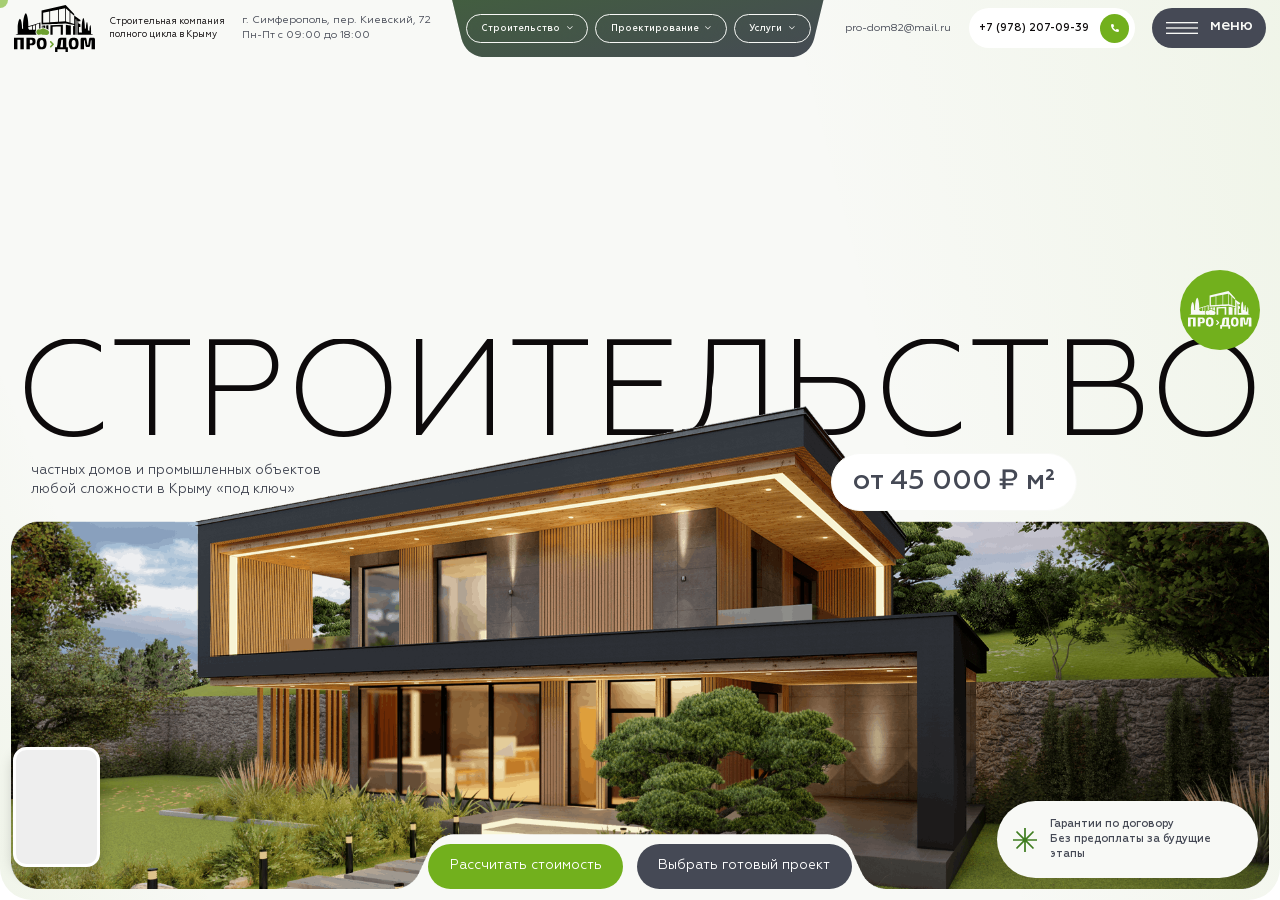
==== index.html @ 4ac78d1c "Add files via upload" ====
<!DOCTYPE html>
<!--[if lt IE 7]><html lang="ru" class="lt-ie9 lt-ie8 lt-ie7"><![endif]-->
<!--[if IE 7]><html lang="ru" class="lt-ie9 lt-ie8"><![endif]-->
<!--[if IE 8]><html lang="ru" class="lt-ie9"><![endif]-->
<!--[if gt IE 8]><!-->
<html lang="ru">
<!--<![endif]-->
<head>
	<meta charset="utf-8" />
	<title>Заголовок</title>
	<meta http-equiv="X-UA-Compatible" content="IE=edge" />
	<meta name="viewport" content="width=device-width, initial-scale=1, maximum-scale=1">
	<meta name="format-detection" content="telephone=no" />
	<link rel="shortcut icon" href="favicon.png" />
	<link rel="stylesheet" href="libs/bootstrap/bootstrap-grid.css" />
	<link rel="stylesheet" href="libs/fontawesome-free-5.12.0-web/css/all.min.css" />
	<link rel="stylesheet" href="libs/fancybox-master/dist/jquery.fancybox.min.css" />
	<link rel="stylesheet" href="libs/fullPage.js-master/dist/fullpage.css" />
	<link rel="stylesheet" href="libs/slick-1.5.9/slick/slick.css" />
	<link rel="stylesheet" href="css/fonts.css" />
	<link rel="stylesheet" href="css/main.css?ver=1.5" />
	<link rel="stylesheet" href="css/media.css?ver=1.5" />
</head>
<body class="no-scroll">

	<div class="preloader">
		<div class="preloader__logo">
			<img src="img/logo.svg" alt="alt">
		</div>
	</div>
	<div class="btn-up"><i class="far fa-arrow-up"></i></div>

	<div class="wrapper">

		<div class="video-widget" data-state="default">
			<div class="video-widget__container">
				<video id="video-widget__video" loop="" autoplay="" playsinline="" preload="auto" muted="muted" controlslist="nodownload" disablepictureinpicture="" class="video-widget__video" src="img/8053646953074.mp4">
					<source src="img/8053646953074.mp4" type="video/mp4">
				</video>
				<div class="video-widget__close"></div>
				<a class="video-widget__button" href="/">Оставить заявку</a>
			</div>
		</div>

		<div class="flipper">
			<a href="#" class="flipper__wrapper">
				<div class="flipper__item flipper__item--front">
					<img src="img/logo_flip.svg" alt="alt">
				</div>
				<div class="flipper__item flipper__item--back">
					<img src="img/flipper.png" alt="alt">
				</div>
			</a>
			<div class="flipper__text">По всем вопросам можете обращаться к нашему помощнику Бобру Продомувичу</div>
		</div>

		<div class="cursor-circle"></div>

		<header class="header">
			<div class="header__wrapper">
				<div class="logo-wrap">
					<a href="#" class="logo">
						<img src="img/logo.svg" alt="alt">
					</a>
					<div class="logo-descr">Строительная компания полного цикла в Крыму</div>
				</div>
				<div class="header__location">г. Симферополь, пер. Киевский, 72 <br>Пн-Пт с 09:00 до 18:00</div>
				<nav class="menu">
					<ul class="menu__list">
						<li class="menu__haschild"><a href="#">Строительство <i class="far fa-chevron-down"></i></a></li>
						<li class="menu__haschild"><a href="#">Проектирование <i class="far fa-chevron-down"></i></a></li>
						<li class="menu__haschild"><a href="#">Услуги <i class="far fa-chevron-down"></i></a></li>
					</ul>
				</nav>
				<a href="mailto:pro-dom82@mail.ru" class="header__mail">pro-dom82@mail.ru</a>
				<a href="tel:+79782070939" class="phone-main">+7 (978) 207-09-39 <i class="fas fa-phone-alt"></i></a>
				<div class="btn-menu">
					<div class="btn-menu__icon"></div>
					<div class="btn-menu__text">
							<div class="btn-menu__text-inner">
							<span>меню</span>
							<span>меню</span>
							<span>меню</span>
							<span>меню</span>
						</div>
					</div>
				</div>
			</div>
		</header>

		<div id="fullpage">

			<div class="section section--top section--end">
				
				<section class="billbord">
					<div class="billbord__main">
						<h1 class="billbord__title">строительство</h1>
						<div class="billbord__descr">частных домов и промышленных объектов любой сложности в Крыму «под ключ»</div>
						<div class="billbord__mobile-image">
							<img src="img/billbord_mob.png" alt="alt">
						</div>
						<div class="billbord__price">от 45 000 ₽ м²</div>
						<div class="billbord__guarantee">Гарантии по договору <br>Без предоплаты за будущие этапы</div>
						<div class="billbord__buttons">
							<a href="#" class="btn-main">Рассчитать стоимость</a>
							<a href="#" class="btn-main btn-main--page">Выбрать готовый проект</a>
						</div>
					</div>
				</section>

			</div>

			<section class="catalog section">
				<div class="container">
					<div class="catalog__head">
						<h2 class="title-section">Какой дом Вы хотите построить? <small>У нас есть готовые решения</small></h2>
						<div class="image-head">
							<img src="img/head_catalog.jpg" alt="alt">
						</div>
						<a href="#" class="btn-more">ПОСМОТРЕТЬ ВСЕ ПРОЕКТЫ <img src="img/arrow.svg" alt="alt"></a>
					</div>
					<ul class="tabs">
						<li><a href="#tab_catalog1">Все</a></li>
						<li><a href="#tab_catalog2">1 этаж</a></li>
						<li><a href="#tab_catalog3">1 этаж с мансардой</a></li>
						<li><a href="#tab_catalog1">2 спальни</a></li>
						<li><a href="#tab_catalog2">2 этажа</a></li>
						<li><a href="#tab_catalog3">2 этажа + мансарда</a></li>
						<li><a href="#tab_catalog1">3 спальни</a></li>
						<li><a href="#tab_catalog2">4 спальни</a></li>
						<li><a href="#tab_catalog3">Площадь 50-100 м<sup>2</sup></a></li>
						<li><a href="#tab_catalog1">Площадь 100-130 м<sup>2</sup></a></li>
						<li><a href="#tab_catalog2">Площадь 130-150 м<sup>2</sup></a></li>
						<li><a href="#tab_catalog3">Площадь 150-200 м<sup>2</sup></a></li>
						<li><a href="#tab_catalog1">Площадь 400 м<sup>2</sup></a></li>
					</ul>
					<div class="tab-container">
						<div class="tab-pane" id="tab_catalog1">
							<div class="slider-three">
								<div>
									<a href="#" class="item-card">
										<span class="item-card__image">
											<img src="img/catalog1.jpg" alt="alt">
										</span>
										<span class="item-card__content">
											<span class="item-card__title">Стиль «Скандинавский»</span>
											<span class="features">
												<span class="features__item"><span>площадь</span> 130 м2</span>
												<span class="features__item"><span>габариты</span> 9,1х15,6</span>
												<span class="features__item"><span>этажность</span> 1 эт</span>
												<span class="features__item"><span>спальни</span> 2</span>
											</span>
										</span>
									</a>
								</div>
								<div>
									<a href="#" class="item-card">
										<span class="item-card__image">
											<img src="img/catalog2.jpg" alt="alt">
										</span>
										<span class="item-card__content">
											<span class="item-card__title">Стиль «Минимализм»</span>
											<span class="features">
												<span class="features__item"><span>площадь</span> 130 м2</span>
												<span class="features__item"><span>габариты</span> 9,1х15,6</span>
												<span class="features__item"><span>этажность</span> 1 эт</span>
												<span class="features__item"><span>спальни</span> 2</span>
											</span>
										</span>
									</a>
								</div>
								<div>
									<a href="#" class="item-card">
										<span class="item-card__image">
											<img src="img/catalog3.jpg" alt="alt">
										</span>
										<span class="item-card__content">
											<span class="item-card__title">Стиль «Европейский»</span>
											<span class="features">
												<span class="features__item"><span>площадь</span> 130 м2</span>
												<span class="features__item"><span>габариты</span> 9,1х15,6</span>
												<span class="features__item"><span>этажность</span> 1 эт</span>
												<span class="features__item"><span>спальни</span> 2</span>
											</span>
										</span>
									</a>
								</div>
								<div>
									<a href="#" class="item-card">
										<span class="item-card__image">
											<img src="img/catalog1.jpg" alt="alt">
										</span>
										<span class="item-card__content">
											<span class="item-card__title">Стиль «Скандинавский»</span>
											<span class="features">
												<span class="features__item"><span>площадь</span> 130 м2</span>
												<span class="features__item"><span>габариты</span> 9,1х15,6</span>
												<span class="features__item"><span>этажность</span> 1 эт</span>
												<span class="features__item"><span>спальни</span> 2</span>
											</span>
										</span>
									</a>
								</div>
							</div>
						</div>
						<div class="tab-pane" id="tab_catalog2">
							<div class="slider-three">
								<div>
									<a href="#" class="item-card">
										<span class="item-card__image">
											<img src="img/catalog1.jpg" alt="alt">
										</span>
										<span class="item-card__content">
											<span class="item-card__title">Стиль «Скандинавский»</span>
											<span class="features">
												<span class="features__item"><span>площадь</span> 130 м2</span>
												<span class="features__item"><span>габариты</span> 9,1х15,6</span>
												<span class="features__item"><span>этажность</span> 1 эт</span>
												<span class="features__item"><span>спальни</span> 2</span>
											</span>
										</span>
									</a>
								</div>
								<div>
									<a href="#" class="item-card">
										<span class="item-card__image">
											<img src="img/catalog2.jpg" alt="alt">
										</span>
										<span class="item-card__content">
											<span class="item-card__title">Стиль «Минимализм»</span>
											<span class="features">
												<span class="features__item"><span>площадь</span> 130 м2</span>
												<span class="features__item"><span>габариты</span> 9,1х15,6</span>
												<span class="features__item"><span>этажность</span> 1 эт</span>
												<span class="features__item"><span>спальни</span> 2</span>
											</span>
										</span>
									</a>
								</div>
								<div>
									<a href="#" class="item-card">
										<span class="item-card__image">
											<img src="img/catalog3.jpg" alt="alt">
										</span>
										<span class="item-card__content">
											<span class="item-card__title">Стиль «Европейский»</span>
											<span class="features">
												<span class="features__item"><span>площадь</span> 130 м2</span>
												<span class="features__item"><span>габариты</span> 9,1х15,6</span>
												<span class="features__item"><span>этажность</span> 1 эт</span>
												<span class="features__item"><span>спальни</span> 2</span>
											</span>
										</span>
									</a>
								</div>
								<div>
									<a href="#" class="item-card">
										<span class="item-card__image">
											<img src="img/catalog1.jpg" alt="alt">
										</span>
										<span class="item-card__content">
											<span class="item-card__title">Стиль «Скандинавский»</span>
											<span class="features">
												<span class="features__item"><span>площадь</span> 130 м2</span>
												<span class="features__item"><span>габариты</span> 9,1х15,6</span>
												<span class="features__item"><span>этажность</span> 1 эт</span>
												<span class="features__item"><span>спальни</span> 2</span>
											</span>
										</span>
									</a>
								</div>
							</div>
						</div>
						<div class="tab-pane" id="tab_catalog3">
							<div class="slider-three">
								<div>
									<a href="#" class="item-card">
										<span class="item-card__image">
											<img src="img/catalog1.jpg" alt="alt">
										</span>
										<span class="item-card__content">
											<span class="item-card__title">Стиль «Скандинавский»</span>
											<span class="features">
												<span class="features__item"><span>площадь</span> 130 м2</span>
												<span class="features__item"><span>габариты</span> 9,1х15,6</span>
												<span class="features__item"><span>этажность</span> 1 эт</span>
												<span class="features__item"><span>спальни</span> 2</span>
											</span>
										</span>
									</a>
								</div>
								<div>
									<a href="#" class="item-card">
										<span class="item-card__image">
											<img src="img/catalog2.jpg" alt="alt">
										</span>
										<span class="item-card__content">
											<span class="item-card__title">Стиль «Минимализм»</span>
											<span class="features">
												<span class="features__item"><span>площадь</span> 130 м2</span>
												<span class="features__item"><span>габариты</span> 9,1х15,6</span>
												<span class="features__item"><span>этажность</span> 1 эт</span>
												<span class="features__item"><span>спальни</span> 2</span>
											</span>
										</span>
									</a>
								</div>
								<div>
									<a href="#" class="item-card">
										<span class="item-card__image">
											<img src="img/catalog3.jpg" alt="alt">
										</span>
										<span class="item-card__content">
											<span class="item-card__title">Стиль «Европейский»</span>
											<span class="features">
												<span class="features__item"><span>площадь</span> 130 м2</span>
												<span class="features__item"><span>габариты</span> 9,1х15,6</span>
												<span class="features__item"><span>этажность</span> 1 эт</span>
												<span class="features__item"><span>спальни</span> 2</span>
											</span>
										</span>
									</a>
								</div>
								<div>
									<a href="#" class="item-card">
										<span class="item-card__image">
											<img src="img/catalog1.jpg" alt="alt">
										</span>
										<span class="item-card__content">
											<span class="item-card__title">Стиль «Скандинавский»</span>
											<span class="features">
												<span class="features__item"><span>площадь</span> 130 м2</span>
												<span class="features__item"><span>габариты</span> 9,1х15,6</span>
												<span class="features__item"><span>этажность</span> 1 эт</span>
												<span class="features__item"><span>спальни</span> 2</span>
											</span>
										</span>
									</a>
								</div>
							</div>
						</div>
					</div>
				</div>
			</section>

			<section class="services section">
				<div class="container">
					<div class="row row--page">
						<div class="col-lg-6 align-self-center">
							<div class="services__about">
								<h2 class="title-section">Какие объекты мы строим?</h2>
								<p>Анализируем исходные данные и учитываем все ваши требования к цене и срокам строительства, чтобы предложить самое рациональное решение для вашей задачи</p>
							</div>
						</div>
						<div class="col-lg-6">
							<div class="item-service">
								<div class="item-service__title">Частное строительство</div>
								<ul class="item-service__list">
									<li><a href="#">Дом из ракушечника</a></li>
									<li><a href="#">Дом из газоблока</a></li>
									<li><a href="#">Дом каркасный</a></li>
									<li><a href="#">Дом из бетона</a></li>
									<li><a href="#">Дом из ЛСТК</a></li>
								</ul>
								<div class="item-service__image">
									<img src="img/service1.png" alt="alt">
								</div>
								<div class="item-service__background">
									<img src="img/bg_item_service1.svg" alt="alt">
								</div>
							</div>
						</div>
						<div class="col-lg-6">
							<div class="item-service">
								<div class="item-service__title">Коммерческое строительство</div>
								<ul class="item-service__list">
									<li><a href="#">Магазины</a></li>
									<li><a href="#">СТО, автомойки</a></li>
									<li><a href="#">Офисы</a></li>
									<li><a href="#">Отели</a></li>
									<li><a href="#">Склады</a></li>
									<li><a href="#">Сельхоз объекты</a></li>
								</ul>
								<div class="item-service__image">
									<img src="img/service2.png" alt="alt">
								</div>
								<div class="item-service__background">
									<img src="img/bg_item_service2.svg" alt="alt">
								</div>
							</div>
						</div>
						<div class="col-lg-6">
							<div class="item-service">
								<div class="item-service__title">Реконструкция</div>
								<ul class="item-service__list">
									<li><a href="#">С увеличением площади</a></li>
									<li><a href="#">С увеличением этажности</a></li>
									<li><a href="#">Полная реконструкция</a></li>
								</ul>
								<div class="item-service__image">
									<img src="img/service3.png" alt="alt">
								</div>
								<div class="item-service__background">
									<img src="img/bg_item_service3.svg" alt="alt">
								</div>
							</div>
						</div>
					</div>
				</div>
			</section>

			<section class="portfolio section">
				<div class="portfolio__head">
					<div class="container">
						<h2 class="title-section">
							За 20 лет работы 
							<div class="image-head">
								<img src="img/head_catalog.jpg" alt="alt">
							</div>
							<small>мы спроектировали <br>и построили</small>
						</h2>
						<h2 class="title-section">
							800+ объектов
							<div class="image-head">
								<img src="img/head_catalog.jpg" alt="alt">
							</div>
							<small>по всему Крыму</small>
						</h2>
					</div>
				</div>
				<div class="portfolio__main">
					<div class="container">
						<div class="portfolio__top">
							<ul class="tabs">
								<li><a href="#tab_portfolio1">Строительство</a></li>
								<li><a href="#tab_portfolio2">Проектирование</a></li>
								<li><a href="#tab_portfolio3">Реконструкция</a></li>
								<li><a href="#tab_portfolio4">Интерьер и Экстерьер</a></li>
							</ul>
							<a href="#" class="btn-more hidden-mobile">ВСЕ РАБОТЫ <img src="img/arrow.svg" alt="alt"></a>
						</div>
						<div class="tab-container">
							<div class="tab-pane" id="tab_portfolio1">
								<div class="slider-two">
									<div>
										<div class="item-card">
											<div class="item-card__top">
												<div class="item-card__slider">
													<div>
														<div class="item-card__image">
															<img src="img/portfolio1.jpg" alt="alt">
														</div>
													</div>
													<div>
														<div class="item-card__image">
															<img src="img/catalog1.jpg" alt="alt">
														</div>
													</div>
													<div>
														<div class="item-card__image">
															<img src="img/catalog2.jpg" alt="alt">
														</div>
													</div>
													<div>
														<div class="item-card__image">
															<img src="img/catalog3.jpg" alt="alt">
														</div>
													</div>
												</div>
												<div class="item-card__map">
													<img src="img/map_portfolio1.jpg" alt="alt">
												</div>
											</div>
											<div class="item-card__content">
												<div class="item-card__descr">Севастополь, ул. Правды, д. 28</div>
												<div class="item-card__title">Строительство складского комплекса</div>
												<div class="item-card__bottom">
													<div class="features">
														<div class="features__item"><span>площадь</span> 130 м²</div>
														<div class="features__item"><span>площадь</span> 800,00 м²</div>
														<div class="features__item"><span>сроки</span> 2 мес. 15 дней</div>	
													</div>
													<a href="#" class="btn-main btn-main--simple">Подробнее</a>
												</div>
											</div>
										</div>
									</div>
									<div>
										<div class="item-card">
											<div class="item-card__top">
												<div class="item-card__slider">
													<div>
														<div class="item-card__image">
															<img src="img/portfolio1.jpg" alt="alt">
														</div>
													</div>
													<div>
														<div class="item-card__image">
															<img src="img/catalog1.jpg" alt="alt">
														</div>
													</div>
													<div>
														<div class="item-card__image">
															<img src="img/catalog2.jpg" alt="alt">
														</div>
													</div>
													<div>
														<div class="item-card__image">
															<img src="img/catalog3.jpg" alt="alt">
														</div>
													</div>
												</div>
												<div class="item-card__map">
													<img src="img/map_portfolio1.jpg" alt="alt">
												</div>
											</div>
											<div class="item-card__content">
												<div class="item-card__descr">Севастополь, ул. Правды, д. 28</div>
												<div class="item-card__title">Строительство складского комплекса</div>
												<div class="item-card__bottom">
													<div class="features">
														<div class="features__item"><span>площадь</span> 130 м²</div>
														<div class="features__item"><span>площадь</span> 800,00 м²</div>
														<div class="features__item"><span>сроки</span> 2 мес. 15 дней</div>	
													</div>
													<a href="#" class="btn-main btn-main--simple">Подробнее</a>
												</div>
											</div>
										</div>
									</div>
									<div>
										<div class="item-card">
											<div class="item-card__top">
												<div class="item-card__slider">
													<div>
														<div class="item-card__image">
															<img src="img/portfolio1.jpg" alt="alt">
														</div>
													</div>
													<div>
														<div class="item-card__image">
															<img src="img/catalog1.jpg" alt="alt">
														</div>
													</div>
													<div>
														<div class="item-card__image">
															<img src="img/catalog2.jpg" alt="alt">
														</div>
													</div>
													<div>
														<div class="item-card__image">
															<img src="img/catalog3.jpg" alt="alt">
														</div>
													</div>
												</div>
												<div class="item-card__map">
													<img src="img/map_portfolio1.jpg" alt="alt">
												</div>
											</div>
											<div class="item-card__content">
												<div class="item-card__descr">Севастополь, ул. Правды, д. 28</div>
												<div class="item-card__title">Строительство складского комплекса</div>
												<div class="item-card__bottom">
													<div class="features">
														<div class="features__item"><span>площадь</span> 130 м²</div>
														<div class="features__item"><span>площадь</span> 800,00 м²</div>
														<div class="features__item"><span>сроки</span> 2 мес. 15 дней</div>	
													</div>
													<a href="#" class="btn-main btn-main--simple">Подробнее</a>
												</div>
											</div>
										</div>
									</div>
								</div>
							</div>
							<div class="tab-pane" id="tab_portfolio2">
								<div class="slider-two">
									<div>
										<div class="item-card">
											<div class="item-card__top">
												<div class="item-card__slider">
													<div>
														<div class="item-card__image">
															<img src="img/portfolio1.jpg" alt="alt">
														</div>
													</div>
													<div>
														<div class="item-card__image">
															<img src="img/catalog1.jpg" alt="alt">
														</div>
													</div>
													<div>
														<div class="item-card__image">
															<img src="img/catalog2.jpg" alt="alt">
														</div>
													</div>
													<div>
														<div class="item-card__image">
															<img src="img/catalog3.jpg" alt="alt">
														</div>
													</div>
												</div>
												<div class="item-card__map">
													<img src="img/map_portfolio1.jpg" alt="alt">
												</div>
											</div>
											<div class="item-card__content">
												<div class="item-card__descr">Севастополь, ул. Правды, д. 28</div>
												<div class="item-card__title">Строительство складского комплекса</div>
												<div class="item-card__bottom">
													<div class="features">
														<div class="features__item"><span>площадь</span> 130 м²</div>
														<div class="features__item"><span>площадь</span> 800,00 м²</div>
														<div class="features__item"><span>сроки</span> 2 мес. 15 дней</div>	
													</div>
													<a href="#" class="btn-main btn-main--simple">Подробнее</a>
												</div>
											</div>
										</div>
									</div>
									<div>
										<div class="item-card">
											<div class="item-card__top">
												<div class="item-card__slider">
													<div>
														<div class="item-card__image">
															<img src="img/portfolio1.jpg" alt="alt">
														</div>
													</div>
													<div>
														<div class="item-card__image">
															<img src="img/catalog1.jpg" alt="alt">
														</div>
													</div>
													<div>
														<div class="item-card__image">
															<img src="img/catalog2.jpg" alt="alt">
														</div>
													</div>
													<div>
														<div class="item-card__image">
															<img src="img/catalog3.jpg" alt="alt">
														</div>
													</div>
												</div>
												<div class="item-card__map">
													<img src="img/map_portfolio1.jpg" alt="alt">
												</div>
											</div>
											<div class="item-card__content">
												<div class="item-card__descr">Севастополь, ул. Правды, д. 28</div>
												<div class="item-card__title">Строительство складского комплекса</div>
												<div class="item-card__bottom">
													<div class="features">
														<div class="features__item"><span>площадь</span> 130 м²</div>
														<div class="features__item"><span>площадь</span> 800,00 м²</div>
														<div class="features__item"><span>сроки</span> 2 мес. 15 дней</div>	
													</div>
													<a href="#" class="btn-main btn-main--simple">Подробнее</a>
												</div>
											</div>
										</div>
									</div>
									<div>
										<div class="item-card">
											<div class="item-card__top">
												<div class="item-card__slider">
													<div>
														<div class="item-card__image">
															<img src="img/portfolio1.jpg" alt="alt">
														</div>
													</div>
													<div>
														<div class="item-card__image">
															<img src="img/catalog1.jpg" alt="alt">
														</div>
													</div>
													<div>
														<div class="item-card__image">
															<img src="img/catalog2.jpg" alt="alt">
														</div>
													</div>
													<div>
														<div class="item-card__image">
															<img src="img/catalog3.jpg" alt="alt">
														</div>
													</div>
												</div>
												<div class="item-card__map">
													<img src="img/map_portfolio1.jpg" alt="alt">
												</div>
											</div>
											<div class="item-card__content">
												<div class="item-card__descr">Севастополь, ул. Правды, д. 28</div>
												<div class="item-card__title">Строительство складского комплекса</div>
												<div class="item-card__bottom">
													<div class="features">
														<div class="features__item"><span>площадь</span> 130 м²</div>
														<div class="features__item"><span>площадь</span> 800,00 м²</div>
														<div class="features__item"><span>сроки</span> 2 мес. 15 дней</div>	
													</div>
													<a href="#" class="btn-main btn-main--simple">Подробнее</a>
												</div>
											</div>
										</div>
									</div>
								</div>
							</div>
							<div class="tab-pane" id="tab_portfolio3">
								<div class="slider-two">
									<div>
										<div class="item-card">
											<div class="item-card__top">
												<div class="item-card__slider">
													<div>
														<div class="item-card__image">
															<img src="img/portfolio1.jpg" alt="alt">
														</div>
													</div>
													<div>
														<div class="item-card__image">
															<img src="img/catalog1.jpg" alt="alt">
														</div>
													</div>
													<div>
														<div class="item-card__image">
															<img src="img/catalog2.jpg" alt="alt">
														</div>
													</div>
													<div>
														<div class="item-card__image">
															<img src="img/catalog3.jpg" alt="alt">
														</div>
													</div>
												</div>
												<div class="item-card__map">
													<img src="img/map_portfolio1.jpg" alt="alt">
												</div>
											</div>
											<div class="item-card__content">
												<div class="item-card__descr">Севастополь, ул. Правды, д. 28</div>
												<div class="item-card__title">Строительство складского комплекса</div>
												<div class="item-card__bottom">
													<div class="features">
														<div class="features__item"><span>площадь</span> 130 м²</div>
														<div class="features__item"><span>площадь</span> 800,00 м²</div>
														<div class="features__item"><span>сроки</span> 2 мес. 15 дней</div>	
													</div>
													<a href="#" class="btn-main btn-main--simple">Подробнее</a>
												</div>
											</div>
										</div>
									</div>
									<div>
										<div class="item-card">
											<div class="item-card__top">
												<div class="item-card__slider">
													<div>
														<div class="item-card__image">
															<img src="img/portfolio1.jpg" alt="alt">
														</div>
													</div>
													<div>
														<div class="item-card__image">
															<img src="img/catalog1.jpg" alt="alt">
														</div>
													</div>
													<div>
														<div class="item-card__image">
															<img src="img/catalog2.jpg" alt="alt">
														</div>
													</div>
													<div>
														<div class="item-card__image">
															<img src="img/catalog3.jpg" alt="alt">
														</div>
													</div>
												</div>
												<div class="item-card__map">
													<img src="img/map_portfolio1.jpg" alt="alt">
												</div>
											</div>
											<div class="item-card__content">
												<div class="item-card__descr">Севастополь, ул. Правды, д. 28</div>
												<div class="item-card__title">Строительство складского комплекса</div>
												<div class="item-card__bottom">
													<div class="features">
														<div class="features__item"><span>площадь</span> 130 м²</div>
														<div class="features__item"><span>площадь</span> 800,00 м²</div>
														<div class="features__item"><span>сроки</span> 2 мес. 15 дней</div>	
													</div>
													<a href="#" class="btn-main btn-main--simple">Подробнее</a>
												</div>
											</div>
										</div>
									</div>
									<div>
										<div class="item-card">
											<div class="item-card__top">
												<div class="item-card__slider">
													<div>
														<div class="item-card__image">
															<img src="img/portfolio1.jpg" alt="alt">
														</div>
													</div>
													<div>
														<div class="item-card__image">
															<img src="img/catalog1.jpg" alt="alt">
														</div>
													</div>
													<div>
														<div class="item-card__image">
															<img src="img/catalog2.jpg" alt="alt">
														</div>
													</div>
													<div>
														<div class="item-card__image">
															<img src="img/catalog3.jpg" alt="alt">
														</div>
													</div>
												</div>
												<div class="item-card__map">
													<img src="img/map_portfolio1.jpg" alt="alt">
												</div>
											</div>
											<div class="item-card__content">
												<div class="item-card__descr">Севастополь, ул. Правды, д. 28</div>
												<div class="item-card__title">Строительство складского комплекса</div>
												<div class="item-card__bottom">
													<div class="features">
														<div class="features__item"><span>площадь</span> 130 м²</div>
														<div class="features__item"><span>площадь</span> 800,00 м²</div>
														<div class="features__item"><span>сроки</span> 2 мес. 15 дней</div>	
													</div>
													<a href="#" class="btn-main btn-main--simple">Подробнее</a>
												</div>
											</div>
										</div>
									</div>
								</div>
							</div>
							<div class="tab-pane" id="tab_portfolio4">
								<div class="slider-two">
									<div>
										<div class="item-card">
											<div class="item-card__top">
												<div class="item-card__slider">
													<div>
														<div class="item-card__image">
															<img src="img/portfolio1.jpg" alt="alt">
														</div>
													</div>
													<div>
														<div class="item-card__image">
															<img src="img/catalog1.jpg" alt="alt">
														</div>
													</div>
													<div>
														<div class="item-card__image">
															<img src="img/catalog2.jpg" alt="alt">
														</div>
													</div>
													<div>
														<div class="item-card__image">
															<img src="img/catalog3.jpg" alt="alt">
														</div>
													</div>
												</div>
												<div class="item-card__map">
													<img src="img/map_portfolio1.jpg" alt="alt">
												</div>
											</div>
											<div class="item-card__content">
												<div class="item-card__descr">Севастополь, ул. Правды, д. 28</div>
												<div class="item-card__title">Строительство складского комплекса</div>
												<div class="item-card__bottom">
													<div class="features">
														<div class="features__item"><span>площадь</span> 130 м²</div>
														<div class="features__item"><span>площадь</span> 800,00 м²</div>
														<div class="features__item"><span>сроки</span> 2 мес. 15 дней</div>	
													</div>
													<a href="#" class="btn-main btn-main--simple">Подробнее</a>
												</div>
											</div>
										</div>
									</div>
									<div>
										<div class="item-card">
											<div class="item-card__top">
												<div class="item-card__slider">
													<div>
														<div class="item-card__image">
															<img src="img/portfolio1.jpg" alt="alt">
														</div>
													</div>
													<div>
														<div class="item-card__image">
															<img src="img/catalog1.jpg" alt="alt">
														</div>
													</div>
													<div>
														<div class="item-card__image">
															<img src="img/catalog2.jpg" alt="alt">
														</div>
													</div>
													<div>
														<div class="item-card__image">
															<img src="img/catalog3.jpg" alt="alt">
														</div>
													</div>
												</div>
												<div class="item-card__map">
													<img src="img/map_portfolio1.jpg" alt="alt">
												</div>
											</div>
											<div class="item-card__content">
												<div class="item-card__descr">Севастополь, ул. Правды, д. 28</div>
												<div class="item-card__title">Строительство складского комплекса</div>
												<div class="item-card__bottom">
													<div class="features">
														<div class="features__item"><span>площадь</span> 130 м²</div>
														<div class="features__item"><span>площадь</span> 800,00 м²</div>
														<div class="features__item"><span>сроки</span> 2 мес. 15 дней</div>	
													</div>
													<a href="#" class="btn-main btn-main--simple">Подробнее</a>
												</div>
											</div>
										</div>
									</div>
									<div>
										<div class="item-card">
											<div class="item-card__top">
												<div class="item-card__slider">
													<div>
														<div class="item-card__image">
															<img src="img/portfolio1.jpg" alt="alt">
														</div>
													</div>
													<div>
														<div class="item-card__image">
															<img src="img/catalog1.jpg" alt="alt">
														</div>
													</div>
													<div>
														<div class="item-card__image">
															<img src="img/catalog2.jpg" alt="alt">
														</div>
													</div>
													<div>
														<div class="item-card__image">
															<img src="img/catalog3.jpg" alt="alt">
														</div>
													</div>
												</div>
												<div class="item-card__map">
													<img src="img/map_portfolio1.jpg" alt="alt">
												</div>
											</div>
											<div class="item-card__content">
												<div class="item-card__descr">Севастополь, ул. Правды, д. 28</div>
												<div class="item-card__title">Строительство складского комплекса</div>
												<div class="item-card__bottom">
													<div class="features">
														<div class="features__item"><span>площадь</span> 130 м²</div>
														<div class="features__item"><span>площадь</span> 800,00 м²</div>
														<div class="features__item"><span>сроки</span> 2 мес. 15 дней</div>	
													</div>
													<a href="#" class="btn-main btn-main--simple">Подробнее</a>
												</div>
											</div>
										</div>
									</div>
								</div>
							</div>
						</div>
						<a href="#" class="btn-more show-mobile">ВСЕ РАБОТЫ <img src="img/arrow.svg" alt="alt"></a>
					</div>
				</div>
			</section>

			<section class="consultation section">
				<div class="consultation__main">
					<div class="container">
						<div class="consultation__content">
							<h1 class="title-section">Зафиксируйте <br>выгодные условия работы</h1>
							<div class="title-small">Оставьте заявку и мы свяжемся с Вами в ближайшее время</div>
							<div class="consultation__form">
								<form>
									<div class="row">
										<div class="col-md-6">
											<div class="item-form">
												<input type="text" placeholder="Ваше имя" required>
											</div>
										</div>
										<div class="col-md-6">
											<div class="item-form">
												<input type="tel" placeholder="Телефон" class="input-phone" inputmode="numeric" required>
											</div>
										</div>
										<div class="col-md-6">
											<div class="btn-main">
												<input type="submit" value="Отправить">
											</div>
										</div>
									</div>
									<div class="checkbox">
										<label>
											<input type="checkbox" checked required />
											<span>Я даю согласие на обработку моих персональных данных ООО “Про-Дом” (ИНН: 9102050864) в целях обработки заявки и обратной связи. Политика конфиденциальности — <a href="#">по ссылке</a>.</span>
										</label>
									</div>
								</form>
							</div>
						</div>
					</div>
					<div class="consultation__image">
						<div class="consultation__info">
							<div class="title-small">Константин Шаповаленко</div>
							<p>исполнительный директор, медиа лицо компании</p>
						</div>
						<img src="img/consultation.png" alt="alt">
					</div>
				</div>
				<div class="slider-marquee">
					<div>
						<div class="slider-marquee__item">
							<div class="title-section">800+ объектов</div>
							<div class="image-head">
								<img src="img/marquee1.jpg" alt="alt">
							</div>
						</div>
					</div>
					<div>
						<div class="slider-marquee__item">
							<div class="title-section">10 000+ квадратных метров</div>
							<div class="image-head">
								<img src="img/marquee2.jpg" alt="alt">
							</div>
						</div>
					</div>
					<div>
						<div class="slider-marquee__item">
							<div class="title-section">10 городов</div>
							<div class="image-head">
								<img src="img/marquee3.jpg" alt="alt">
							</div>
						</div>
					</div>
					<div>
						<div class="slider-marquee__item">
							<div class="title-section">800+ объектов</div>
							<div class="image-head">
								<img src="img/marquee1.jpg" alt="alt">
							</div>
						</div>
					</div>
					<div>
						<div class="slider-marquee__item">
							<div class="title-section">10 000+ квадратных метров</div>
							<div class="image-head">
								<img src="img/marquee2.jpg" alt="alt">
							</div>
						</div>
					</div>
					<div>
						<div class="slider-marquee__item">
							<div class="title-section">10 городов</div>
							<div class="image-head">
								<img src="img/marquee3.jpg" alt="alt">
							</div>
						</div>
					</div>
					<div>
						<div class="slider-marquee__item">
							<div class="title-section">800+ объектов</div>
							<div class="image-head">
								<img src="img/marquee1.jpg" alt="alt">
							</div>
						</div>
					</div>
					<div>
						<div class="slider-marquee__item">
							<div class="title-section">10 000+ квадратных метров</div>
							<div class="image-head">
								<img src="img/marquee2.jpg" alt="alt">
							</div>
						</div>
					</div>
					<div>
						<div class="slider-marquee__item">
							<div class="title-section">10 городов</div>
							<div class="image-head">
								<img src="img/marquee3.jpg" alt="alt">
							</div>
						</div>
					</div>
					<div>
						<div class="slider-marquee__item">
							<div class="title-section">800+ объектов</div>
							<div class="image-head">
								<img src="img/marquee1.jpg" alt="alt">
							</div>
						</div>
					</div>
					<div>
						<div class="slider-marquee__item">
							<div class="title-section">10 000+ квадратных метров</div>
							<div class="image-head">
								<img src="img/marquee2.jpg" alt="alt">
							</div>
						</div>
					</div>
					<div>
						<div class="slider-marquee__item">
							<div class="title-section">10 городов</div>
							<div class="image-head">
								<img src="img/marquee3.jpg" alt="alt">
							</div>
						</div>
					</div>
				</div>
			</section>

			<section class="advantages section">
				<div class="container">
					<div class="advantages__head">
						<div class="row align-items-center">
							<div class="col-lg-6">
								<h2 class="title-section">Почему с нами выгодно работать?</h2>
							</div>
							<div class="col-lg-6">
								<p>С Вами лично будет работать специалист с более чем 10 летним опытом работы в сфере проектирования и строительства</p>
							</div>
						</div>
					</div>
				</div>
				<div class="list-accordion">
					<div class="item-accordion">
						<div class="container">
							<div class="row">
								<div class="col-lg-6">
									<div class="item-accordion__image">
										<img src="img/accordion1.jpg" alt="alt">
									</div>
								</div>
								<div class="col-lg-6">
									<div class="item-accordion__content">
										<div class="title-middle">Цены ниже рыночных на 10% за счёт собственного производственного цеха</div>
										<p>Благодаря наличию собственного производства и работе профессионалов, наша цена приятно удивит любого заказчика, от строительного холдинга до начинающего предпринимателя</p>
									</div>
								</div>
							</div>
						</div>
					</div>
					<div class="item-accordion">
						<div class="container">
							<div class="row">
								<div class="col-lg-6">
									<div class="item-accordion__image">
										<img src="img/accordion2.jpg" alt="alt">
									</div>
								</div>
								<div class="col-lg-6">
									<div class="item-accordion__content">
										<div class="title-middle">Доставка по всему Крыму на собственном транспорте с гарантией целостности</div>
										<p>Благодаря наличию собственного производства и работе профессионалов, наша цена приятно удивит любого заказчика, от строительного холдинга до начинающего предпринимателя</p>
									</div>
								</div>
							</div>
						</div>
					</div>
					<div class="item-accordion">
						<div class="container">
							<div class="row">
								<div class="col-lg-6">
									<div class="item-accordion__image">
										<img src="img/accordion3.jpg" alt="alt">
									</div>
								</div>
								<div class="col-lg-6">
									<div class="item-accordion__content">
										<div class="title-middle">Высокое качество металлоконструкций за счёт инженерного надзора</div>
										<p>Благодаря наличию собственного производства и работе профессионалов, наша цена приятно удивит любого заказчика, от строительного холдинга до начинающего предпринимателя</p>
									</div>
								</div>
							</div>
						</div>
					</div>
					<div class="item-accordion">
						<div class="container">
							<div class="row">
								<div class="col-lg-6">
									<div class="item-accordion__image">
										<img src="img/accordion4.jpg" alt="alt">
									</div>
								</div>
								<div class="col-lg-6">
									<div class="item-accordion__content">
										<div class="title-middle">Даём гарантию до 10 лет на все производимые нами металлоконструкции</div>
										<p>Благодаря наличию собственного производства и работе профессионалов, наша цена приятно удивит любого заказчика, от строительного холдинга до начинающего предпринимателя</p>
									</div>
								</div>
							</div>
						</div>
					</div>
					<div class="item-accordion item-accordion--fake">
						
					</div>
				</div>
			</section>

			<section class="steps section">
				<div class="container">
					<h2 class="title-section">
						4 простых шага
						<div class="image-head">
							<img src="img/head_catalog.jpg" alt="alt">
						</div>
						<small>от идеи до завершения <br>строительства</small>
					</h2>
					<div class="row">
						<div class="col-lg-4">
							<ul class="tabs-steps">
								<li class="active"><a href="#tab_step1"><strong>01</strong>Обсуждаем ваш проект заключаем договор</a></li>
								<li><a href="#tab_step2"><strong>02</strong>Проводим все необходимые изыскания</a></li>
								<li><a href="#tab_step3"><strong>03</strong>Проектируем <br>металлоконструкции</a></li>
								<li><a href="#tab_step4"><strong>04</strong>Производим <br>металлоконструкции</a></li>
							</ul>
						</div>
						<div class="col-lg-8">
							<div class="tab-container-steps">
								<div class="tab-pane-steps" id="tab_step1">
									<div class="title-middle">Подробно обсуждаем ваш проект <br>и заключаем договор</div>
									<p>Выясняем тип металлоконструкции и назначение здания. Обсуждаем базовые параметры: площадь, этажность, объём работ, требования к объекту.</p>
									<br>
									<p>По итогу:</p>
									<ul>
										<li>Согласовываем техническое задание</li>
										<li>Составляем коммерческое предложение</li>
										<li>Согласовываем условия сотрудничества</li>
										<li>Заключаем договор, после чего вносите предоплату</li>
									</ul>
								</div>
								<div class="tab-pane-steps" id="tab_step2">
									<div class="title-middle">Проводим все необходимые изыскания</div>
									<p>Выясняем тип металлоконструкции и назначение здания. Обсуждаем базовые параметры: площадь, этажность, объём работ, требования к объекту.</p>
									<br>
									<p>По итогу:</p>
									<ul>
										<li>Согласовываем техническое задание</li>
										<li>Составляем коммерческое предложение</li>
										<li>Согласовываем условия сотрудничества</li>
										<li>Заключаем договор, после чего вносите предоплату</li>
									</ul>
								</div>
								<div class="tab-pane-steps" id="tab_step3">
									<div class="title-middle">Проектируем <br>металлоконструкции</div>
									<p>Выясняем тип металлоконструкции и назначение здания. Обсуждаем базовые параметры: площадь, этажность, объём работ, требования к объекту.</p>
									<br>
									<p>По итогу:</p>
									<ul>
										<li>Согласовываем техническое задание</li>
										<li>Составляем коммерческое предложение</li>
										<li>Согласовываем условия сотрудничества</li>
										<li>Заключаем договор, после чего вносите предоплату</li>
									</ul>
								</div>
								<div class="tab-pane-steps" id="tab_step4">
									<div class="title-middle">Производим <br>металлоконструкции</div>
									<p>Выясняем тип металлоконструкции и назначение здания. Обсуждаем базовые параметры: площадь, этажность, объём работ, требования к объекту.</p>
									<br>
									<p>По итогу:</p>
									<ul>
										<li>Согласовываем техническое задание</li>
										<li>Составляем коммерческое предложение</li>
										<li>Согласовываем условия сотрудничества</li>
										<li>Заключаем договор, после чего вносите предоплату</li>
									</ul>
								</div>
							</div>
						</div>
					</div>
				</div>
			</section>

			<section class="consultation consultation--page section">
				<div class="consultation__main">
					<div class="container">
						<div class="row">
							<div class="col-lg-4">
								<div class="consultation__content">
									<h1 class="title-section">У вас уже есть готовый <br>проект дома?</h1>
									<div class="title-small">Мы проверим, всё ли правильно сделано в проекте, всё ли учтено, проверим или расчитаем смету и предложим цены на 20% ниже, благодаря собственному производству</div>
								</div>
							</div>
							<div class="col-lg-4">
								<div class="consultation__picture">
									<img src="img/brochure1.png" alt="alt">
								</div>
							</div>
							<div class="col-lg-4">
								<div class="consultation__form">
									<div class="title-middle">Отправьте проект на оценку</div>
									<div class="text-small">Оставьте свой номер телефона, выберете способ связи, прикрепите файлы проекта</div>
									<form>
										<div class="radio-socials">
											<div class="radio-socials__item">
												<label>
													<input type="radio" checked name="socials" />
													<img src="img/tg.svg" alt="alt">
												</label>
											</div>
											<div class="radio-socials__item">
												<label>
													<input type="radio" name="socials" />
													<img src="img/wp.svg" alt="alt">
												</label>
											</div>
											<div class="radio-socials__item">
												<label>
													<input type="radio" name="socials" />
													<img src="img/max.svg" alt="alt">
												</label>
											</div>
										</div>
										<div class="row">
											<div class="col-md-6">
												<div class="item-form">
													<input type="text" placeholder="Ваше имя" required>
												</div>
											</div>
											<div class="col-md-6">
												<div class="item-form">
													<input type="tel" placeholder="Телефон" class="input-phone" inputmode="numeric" required>
												</div>
											</div>
											<div class="col-12">
												<div class="file-upload">
													<label><input type="file" name="file"><i class="fal fa-paperclip"></i> Прикрепить проект</label>
													<div class="name-upload"></div>
												</div>
											</div>
											<div class="col-12">
												<div class="btn-main">
													<input type="submit" value="Обсудить проект">
												</div>
											</div>
										</div>
										<div class="checkbox">
											<label>
												<input type="checkbox" checked required />
												<span>Я даю согласие на обработку моих персональных данных ООО “Про-Дом” (ИНН: 9102050864) в целях обработки заявки и обратной связи. Политика конфиденциальности — <a href="#">по ссылке</a>.</span>
											</label>
										</div>
									</form>
								</div>
							</div>
						</div>
					</div>
				</div>
			</section>

			<footer class="footer section--end section">
				<div class="footer__main">
					<div class="container">
						<div class="row">
							<div class="col-lg-2">
								<div class="footer__column">
									<div class="footer__logo">
										<a href="#" class="logo">
											<img src="img/logo2.svg" alt="alt">
										</a>
										<div class="logo-descr">Строительная компания полного цикла в Крыму</div>
									</div>
									<div class="requisites">
										<p>Общество с ограниченной ответственностью «Про-Дом»</p>
										<p>ОГРЮЛ 1259100009222</p>
										<p>ИНН 9102305978</p>
										<p>Юридический и фактический адрес: 295014, Республика Крым, г. Симферополь, пер. Киевский, 72</p>
									</div>
								</div>
							</div>
							<div class="col-lg-3">
								<div class="footer__column">
									<div class="footer__title">Строительство  <i class="far fa-chevron-down"></i></div>
									<div class="footer__content">
										<ul class="footer__nav">
											<li>
												<a href="#">Частное</a>
												<ul>
													<li><a href="#">Дом из ракушечника</a></li>
													<li><a href="#">Дом из газоблока</a></li>
													<li><a href="#">Дом каркасный</a></li>
													<li><a href="#">Дом из бетона</a></li>
													<li><a href="#">Дом из ЛСТК</a></li>
												</ul>
											</li>
											<li>
												<a href="#">Коммерческое</a>
												<ul>
													<li><a href="#">Магазины</a></li>
													<li><a href="#">СТО, автомойки</a></li>
													<li><a href="#">Офисы</a></li>
													<li><a href="#">Отели</a></li>
													<li>
														<a href="#">Склады</a>
														<ul>
															<li><a href="#">Теплые</a></li>
															<li><a href="#">Холодные</a></li>
														</ul>
													</li>
												</ul>
											</li>
											<li>
												<a href="#">Сельхоз объекты</a>
												<ul>
													<li><a href="#">Ангары</a></li>
													<li><a href="#">Фермы</a></li>
													<li><a href="#">Навесы для спец. техники</a></li>
												</ul>
											</li>
										</ul>
									</div>
								</div>
							</div>
							<div class="col-lg-2">
								<div class="footer__column">
									<div class="footer__title">Реконструкция  <i class="far fa-chevron-down"></i></div>
									<div class="footer__content">
										<ul class="footer__nav">
											<li><a href="#">С увеличением площади</a></li>
											<li><a href="#">С увеличением этажности</a></li>
											<li><a href="#">Полная реконструкция</a></li>
										</ul>
									</div>
									<div class="footer__title">Проектирование  <i class="far fa-chevron-down"></i></div>
									<div class="footer__content">
										<ul class="footer__nav">
											<li><a href="#">Готовые проекты</a></li>
											<li><a href="#">Проектирование частных домов</a></li>
											<li><a href="#">Коммерческое проектирование</a></li>
										</ul>
									</div>
									<div class="footer__title">Услуги  <i class="far fa-chevron-down"></i></div>
									<div class="footer__content">
										<ul class="footer__nav">
											<li><a href="#">Реконструкция</a></li>
											<li><a href="#">Дизайн-проект</a></li>
											<li><a href="#">Дизайн-ремонт</a></li>
											<li><a href="#">Аренда оборудования</a></li>
										</ul>
									</div>
								</div>
							</div>
							<div class="col-lg-3">
								<div class="footer__column">
									<ul class="footer__nav footer__nav--main">
										<li><a href="#">Наши работы</a></li>
										<li><a href="#">О компании</a></li>
										<li><a href="#">Блог</a></li>
										<li><a href="#">Контакты</a></li>
									</ul>
								</div>
							</div>
							<div class="col-lg-2">
								<div class="footer__column">
									<a href="tel:+79782070939" class="footer__phone">+7 (978) 207-09-39</a>
									<ul class="socials-list">
										<li><a href="#" target="_blank"><img src="img/tg.svg" alt="alt"></a></li>
										<li><a href="#" target="_blank"><img src="img/wp.svg" alt="alt"></a></li>
										<li><a href="#" target="_blank"><img src="img/max.svg" alt="alt"></a></li>
									</ul>
									<ul class="socials-list socials-list--page">
										<li><a href="#" target="_blank"><img src="img/vk.svg" alt="alt"></a></li>
										<li><a href="#" target="_blank"><img src="img/rutube.svg" alt="alt"></a></li>
										<li><a href="#" target="_blank"><img src="img/insta.svg" alt="alt"></a></li>
									</ul>
									<div class="footer__contact">
										<p>г. Симферополь, <br>пер. Киевский, 72</p>
										<p>График работы: <br>Пн-Пт с 09:00 до 18:00</p>
										<p><a href="mailto:pro-dom82@mail.ru">pro-dom82@mail.ru</a></p>
									</div>
								</div>
							</div>
						</div>
					</div>
					<div class="footer__bottom">
						<div class="container">
							<div class="footer__wrapper">
								<div class="footer__links">
									<a href="#">Политика конфиденциальности</a>
									<a href="#">Согласие на обработку персональных данных</a>
								</div>
								<div class="copyright">© Copyright 2026 г.</div>
								<div class="create">Сделано в <a href="#" target="_blank"><img src="img/sheer.svg" alt="alt"></a></div>
							</div>
						</div>
					</div>
				</div>
			</footer>

		</div>
		
	</div>


	<script src="libs/jquery/jquery-3.6.0.min.js"></script>
	<script src="libs/fancybox-master/dist/jquery.fancybox.min.js"></script>
	<script src="libs/slick-1.5.9/slick/slick.min.js"></script>
	<script src="libs/fullPage.js-master/dist/fullpage.js"></script>
	<script src="libs/mask/jquery.maskedinput.js"></script>
	<script src="js/common.js?ver=1.5"></script>
	<!-- Yandex.Metrika counter --><!-- /Yandex.Metrika counter -->
	<!-- Google Analytics counter --><!-- /Google Analytics counter -->
</body>
</html>
---- css/fonts.css ----
@font-face {
	font-family: 'Geometria';
	src: url('../fonts/Geometria-Light.eot');
	src: url('../fonts/Geometria-Light.eot?#iefix') format('embedded-opentype'),
	url('../fonts/Geometria-Light.woff') format('woff'),
	url('../fonts/Geometria-Light.ttf') format('truetype');
	font-weight: 300;
	font-style: normal;
}
@font-face {
	font-family: 'Geometria';
	src: url('../fonts/Geometria.eot');
	src: url('../fonts/Geometria.eot?#iefix') format('embedded-opentype'),
	url('../fonts/Geometria.woff') format('woff'),
	url('../fonts/Geometria.ttf') format('truetype');
	font-weight: normal;
	font-style: normal;
}
@font-face { 
	font-family: 'Geometria';
	src: url('../fonts/Geometria-Medium.eot');
	src: url('../fonts/Geometria-Medium.eot?#iefix') format('embedded-opentype'),
	url('../fonts/Geometria-Medium.woff') format('woff'),
	url('../fonts/Geometria-Medium.ttf') format('truetype');
	font-weight: 500;
	font-style: normal;
}
@font-face {
	font-family: 'Geometria';
	src: url('../fonts/Geometria-Bold.eot');
	src: url('../fonts/Geometria-Bold.eot?#iefix') format('embedded-opentype'),
	url('../fonts/Geometria-Bold.woff') format('woff'),
	url('../fonts/Geometria-Bold.ttf') format('truetype');
	font-weight: 700;
	font-style: normal;
}
@font-face {
	font-family: 'Geometria';
	src: url('../fonts/Geometria-ExtraBold.eot');
	src: url('../fonts/Geometria-ExtraBold.eot?#iefix') format('embedded-opentype'),
	url('../fonts/Geometria-ExtraBold.woff') format('woff'),
	url('../fonts/Geometria-ExtraBold.ttf') format('truetype');
	font-weight: 800;
	font-style: normal;
}
---- css/main.css ----
*::-webkit-input-placeholder {
	color: #454955;
	opacity: 1;
}
*:-moz-placeholder {
	color: #454955;
	opacity: 1;
}
*::-moz-placeholder {
	color: #454955;
	opacity: 1;
}
*:-ms-input-placeholder {
	color: #454955;
	opacity: 1;
}

body {
	font-family: 'Geometria';
	font-size: 20px;
	line-height: 140%;
	color: #454955;
	overflow-x: hidden;
	margin: 0;
	background-color: #fff;
}
button {
	cursor: pointer;
}
button, input, optgroup, select, textarea {
	font-family: inherit;
}
input {
	-webkit-appearance: none;
	-moz-appearance: none;
	appearance: none;
}
button,
textarea,
input.text,
input[type="text"],
input[type="button"],
input[type="submit"] {
	-webkit-appearance: none;
}
*:link,
*:visited,
*:hover,
*:focus,
*:active {
	outline: 0;
	-webkit-tap-highlight-color: transparent;
}
a, button, input, img {
	transition: all 0.3s;
}
h1, h2, h3, h4, h5, h6 {
	padding: 0;
	margin: 0;
	font-weight: normal;
}
.wrapper {
	overflow: hidden;
}
a {
	text-decoration: none;
	outline: none;
}
* {
	outline: none !important;
}
ul {
	padding: 0;
	margin: 0;
}
ul li {
	list-style-type: none;
	outline: none;
}
img {
	outline: none;
	display: block;
}
p {
	padding: 0;
	margin: 0;
}
form {
	margin: 0;
}


body {
	font-size: 1.0417vw;
}
.container {
	max-width: 89.0625vw;
	padding: 0 0.7813vw;
}
.header {
	font-size: 0.8333vw;
	line-height: 140%;
	position: absolute;
	top: 0;
	left: 0;
	width: 100%;
	z-index: 500;
}
.header__wrapper {
	padding: 0 1.0938vw;
	display: flex;
	align-items: center;
	justify-content: space-between;
}
.logo-wrap {
	gap: 1.0938vw;
	display: flex;
	align-items: center;
}
.logo img {
	width: 6.3021vw;
	height: auto;
}
.logo-descr {
	font-size: 0.7292vw;
	width: 9.0625vw;
	line-height: 140%;
	color: #0D0A0B;
}
.header__mail {
	color: #454955;
}
.phone-main {
	padding: 0.4167vw;
	gap: 0.8333vw;
	padding-left: 0.8333vw;
	background: #fff;
	display: inline-flex;
	align-items: center;
	border-radius: 3.125vw;
	color: #0D0A0B;
	font-weight: 500;
}
.phone-main i {
	width: 2.2917vw;
	height: 2.2917vw;
	font-size: 0.625vw;
	display: flex;
	align-items: center;
	justify-content: center;
	flex: none;
	border-radius: 50%;
	background: #72B01D;
	color: #fff;
}
.btn-menu {
	padding: 0.9375vw 1.0417vw;
	gap: 0.9375vw;
	font-size: 1.25vw;
	border-radius: 3.125vw;
	line-height: 100%;
	font-weight: 500;
	color: #f8f9f6;
	display: inline-flex;
	align-items: center;
	justify-content: center;
	cursor: pointer;
	background: #454955;
	transition: all 0.3s;
}
.btn-menu__icon {
	width: 2.5vw;
	height: 0.9375vw;
	background-image: url(../img/burger.svg);
	background-repeat: no-repeat;
	background-position: center;
	background-size: cover;
	flex: none;
}
.btn-menu__text {
	height: 1.25vw;
	position: relative;
	top: -0.1563vw;
	overflow: hidden;
}
.btn-menu__text-inner {
	display: flex;
	flex-direction: column;
	animation: menuText 8s infinite;
}
.btn-menu__text span {
	height: 1.25vw;
	display: flex;
	align-items: center;
}
@keyframes menuText {
	0% {
		transform: translateY(0);
	}
	20% {
		transform: translateY(0);
	}
	25% {
		transform: translateY(-1.25vw);
	}
	45% {
		transform: translateY(-1.25vw);
	}
	50% {
		transform: translateY(-2.5vw);
	}
	70% {
		transform: translateY(-2.5vw);
	}
	75% {
		transform: translateY(-3.75vw);
	}
	95% {
		transform: translateY(-3.75vw);
	}
	100% {
		transform: translateY(0);
		animation-duration: 5s;
	}
}
.menu {
	min-height: 4.4271vw;
	min-width: 29.5313vw;
	padding-top: 1.0938vw;
	background-image: url(../img/bg_menu.svg);
	background-repeat: no-repeat;
	background-position: center top;
	background-size: contain;
}
.menu__list {
	gap: 0.5208vw;
	display: flex;
	align-items: center;
	justify-content: center;
	width: 100%;
}
.menu__list>li>a {
	padding: 0 1.1458vw;
	height: 2.2917vw;
	font-size: 0.7292vw;
	gap: 0.5208vw;
	border-radius: 3.125vw;
	line-height: 140%;
	font-weight: 500;
	color: #F8F9F6;
	display: flex;
	align-items: center;
	justify-content: center;
	backdrop-filter: blur(20px);
	border: 1px solid #F8F9F6;
}
.menu__list>li>a i {
	font-size: 70%;
}
.section--top {
	position: relative;
}
.section--top::before {
	position: absolute;
	display: block;
	content: " ";
	height: 100%;
	border-radius: 0 0 2.5vw 2.5vw;
	top: 0;
	left: 0;
	width: 100%;
	z-index: -1;
	background: linear-gradient(248.39deg, rgba(114, 176, 29, 0) 86.77%, rgba(114, 176, 29, 0.1) 111.35%), linear-gradient(75.47deg, rgba(114, 176, 29, 0) 66.45%, rgba(114, 176, 29, 0.1) 121.63%), #F8F9F6;
}
.section {
	width: auto;
	transform: scale(0.8);
	transition: all 0.5s;
}
.section.active {
	transform: scale(1);
}
.section--end {
	justify-content: flex-end;
}
.billbord {
	padding-top: 1.3021vw;
	position: relative;
}
.billbord__main {
	min-height: 41.7188vw;
	margin: 0.8333vw;
	margin-top: 0;
	background-image: url(../img/billbord.png);
	background-repeat: no-repeat;
	background-position: center bottom;
	background-size: contain;
	position: relative;
}
.billbord__title {
	font-size: 10.7292vw;
	top: -4.2188vw;
	line-height: 140%;
	text-transform: uppercase;
	text-align: center;
	font-weight: 300;
	position: relative;
	z-index: -1;
	color: #0D0A0B;
}
.billbord__descr {
	top: 8.3333vw;
	left: 1.6146vw;
	max-width: 22.9167vw;
	position: absolute;
}
.billbord__price {
	padding: 0.625vw 1.6667vw;
	border-radius: 5.2083vw;
	font-size: 2.1875vw;
	top: 7.6563vw;
	right: 15vw;
	line-height: 140%;
	font-weight: 500;
	border: 1px solid #F8F9F6;
	background: #fff;
	position: absolute;
	z-index: 2;
}
.billbord__guarantee {
	width: 20.4167vw;
	bottom: 0.8854vw;
	right: 0.8854vw;
	padding: 1.25vw 1.5625vw;
	padding-left: 4.1667vw;
	border-radius: 3.125vw;
	font-size: 0.8333vw;
	line-height: 140%;
	font-weight: 500;
	background: #F8F9F6;
	position: absolute;
	background-image: url(../img/flake.svg);
	background-repeat: no-repeat;
	background-position: center left 1.25vw;
	background-size: 1.875vw;
}
.billbord__buttons {
	gap: 1.0938vw;
	display: flex;
	align-items: center;
	justify-content: center;
	position: absolute;
	z-index: 2;
	left: 0;
	width: 100%;
	bottom: 0;
}
.btn-main.btn-main--page {
	background: linear-gradient(180deg, rgba(248, 249, 246, 0) 150%, #F8F9F6 257.41%), #454955;
}
.btn-main {
	height: 3.5417vw;
	padding: 0 1.6667vw;
	font-size: 1.0417vw;
	border-radius: 3.125vw;
	background: linear-gradient(180deg, rgba(248, 249, 246, 0) 150%, #F8F9F6 257.41%), #72B01D;
	line-height: 140%;
	color: #fff;
	display: inline-flex;
	align-items: center;
	justify-content: center;
	text-align: center;
	border: none;
	font-family: 'Geometria';
	cursor: pointer;
	transition: all 0.3s;
	position: relative;
	z-index: 1;
	overflow: hidden;
}
.btn-main::before {
	position: absolute;
	display: block;
	content: " ";
	top: 0;
	left: 0;
	width: 15.625vw;
	height: 15.625vw;
	z-index: -1;
	border-radius: 3.125vw;
	background: linear-gradient(74.86deg, rgba(248, 249, 246, 0) -14.2%, rgba(248, 249, 246, 0.3) 154.16%), #72B01D;
	transition: all 1s;
	opacity: 0;
	transform: rotate(90deg) translateX(100%);
	transform-origin: right center;
	background: rgba(255, 255, 255, 0.3);
	filter: blur(2.6042vw);
}

.catalog {
	border-radius: 1.25vw;
	margin: 0 0.8333vw;
	margin-bottom: 0.625vw;
	background: linear-gradient(248.39deg, rgba(114, 176, 29, 0) 86.77%, rgba(114, 176, 29, 0.05) 111.35%), linear-gradient(75.47deg, rgba(114, 176, 29, 0) 66.45%, rgba(114, 176, 29, 0.05) 121.63%), #F8F9F6;
}
.title-section {
	font-size: 3.3333vw;
	line-height: 120%;
	font-weight: 500;
	color: #0D0A0B;
}
.title-section small {
	font-size: 2.5vw;
	display: block;
	line-height: 120%;
	color: #454955;
}
.image-head {
	width: 12.5vw;
	height: 6.5625vw;
	border-radius: 5.2083vw;
	flex: none;
}
.image-head img {
	width: 100%;
	height: 100%;
	object-fit: cover;
	border-radius: 5.2083vw;
}
.catalog__head {
	margin-bottom: 1.7083vw;
	gap: 1.0417vw;
	display: flex;
	align-items: center;
}
.btn-more {
	width: 14.0625vw;
	height: 6.6146vw;
	padding: 1.4583vw;
	font-size: 0.9375vw;
	gap: 1.6667vw;
	border-radius: 0.8333vw;
	line-height: 140%;
	margin-left: auto;
	font-weight: 500;
	color: #3F7D20;
	display: inline-flex;
	align-items: center;
	backdrop-filter: blur(1.0417vw);
	background: #fff;
	flex: none;
	text-transform: uppercase;
}
.btn-more img {
	width: 2.5vw;
}
.tabs {
	gap: 0.5208vw;
	display: flex;
	align-items: center;
	flex-wrap: wrap;
}
.tabs a {
	padding: 0.625vw 1.25vw;
	border-radius: 3.125vw;
	font-size: 0.7292vw;
	line-height: 140%;
	font-weight: 500;
	display: block;
	text-align: center;
	color: #454955;
	background: #fff;
}
.tabs .active a {
	background: #72B01D;
	color: #F8F9F6;
}
.tabs sup {
	font-size: 60%;
	line-height: 0;
}
.tab-pane {
	display: none;
}
.tab-pane:first-child {
	display: block;
}
.slider-marquee:not(.slick-initialized)>*:not(:first-child),
.item-card__slider:not(.slick-initialized)>*:not(:first-child),
.slider-two:not(.slick-initialized)>*:not(:first-child),
.slider-three:not(.slick-initialized)>*:not(:first-child) {
	display: none;
}
.item-card__slider .slick-track,
.slider-two .slick-track,
.slider-three .slick-track {
	display: flex !important;
}
.item-card__slider .slick-slide,
.slider-two .slick-slide,
.slider-three .slick-slide {
	height: inherit !important;
}
.row>div,
.slider-two .slick-slide,
.slider-three .slick-slide {
	padding: 0 0.625vw;
}
.row,
.slider-two .slick-list,
.slider-three .slick-list {
	margin: 0 -0.625vw;
}
.item-card {
	display: block;
}
.item-card__image {
	height: 18.75vw;
	border-radius: 1.25vw;
	width: 100%;
	display: block;
	overflow: hidden;
}
.item-card__image img {
	width: 100%;
	height: 100%;
	object-fit: cover;
	border-radius: 1.25vw;
	transition: all 2s;
}
.item-card__content {
	padding: 1.3583vw;
	padding-top: 1.25vw;
	border-radius: 1.25vw;
	display: block;
	background: #fff;
}
.item-card__title {
	font-size: 1.25vw;
	margin-bottom: 0.5333vw;
	line-height: 140%;
	color: #000;
	font-weight: 500;
	display: block;
}
.features {
	gap: 0.625vw;
	display: flex;
	align-items: flex-start;
	justify-content: space-between;
	flex-wrap: wrap;
	color: #0D0A0B;
}
.features__item span {
	font-size: 0.8333vw;
	margin-bottom: 0.1563vw;
	line-height: 140%;
	font-weight: 400;
	color: #454955;
	display: block;
}
.slick-arrow {
	width: 3.5vw;
	height: 3.5vw;
	font-size: 1.7vw;
	border-radius: 50%;
	color: #3F7D20;
	top: 50%;
	position: absolute;
	transition: all 0.3s;
	cursor: pointer;
	-webkit-transform: translate(0, -50%);
	-ms-transform: translate(0, -50%);
	transform: translate(0, -50%);
	z-index: 2;
	display: flex;
	align-items: center;
	justify-content: center;
}
.slick-prev {
	left: -3.7vw;
}
.slick-next {
	right: -3.7vw;
}
.tab-container {
	padding-top: 1.6042vw;
}
.row.row--page>div {
	padding: 0 0.7292vw;
	margin-bottom: 1.0417vw;
}
.row.row--page {
	margin: 0 -0.7292vw;
}
.services {
	margin: 0 0.8333vw;
	border-radius: 1.25vw;
	background: linear-gradient(247.86deg, rgba(114, 176, 29, 0) 62.5%, rgba(114, 176, 29, 0.15) 104.68%), linear-gradient(68.67deg, rgba(114, 176, 29, 0) 62.79%, rgba(114, 176, 29, 0.15) 108.56%), #F8F9F6;
}
.services__about {
	max-width: 29.5833vw;
}
.services__about .title-section {
	margin-bottom: 2.5vw;
}
.item-service {
	height: 21.9792vw;
	padding: 1.9792vw 1.5104vw;
	padding-top: 0;
	display: flex;
	flex-direction: column;
	align-items: flex-start;
	position: relative;
	z-index: 1;
}
.item-service__background,
.item-service__image {
	position: absolute;
	display: block;
	content: " ";
	top: 0;
	left: 0;
	width: 100%;
	height: 100%;
	z-index: -1;
	border-radius: 1.25vw;
	transition: all 2s;
}
.item-service__background img,
.item-service__image img {
	width: 100%;
	height: 100%;
	border-radius: 1.25vw;
	object-fit: cover;
}
.item-service__background {
	opacity: 0;
}
.item-service__title {
	font-size: 1.875vw;
	line-height: 140%;
	font-weight: 500;
	color: #0D0A0B;
	display: block;
	z-index: 1;
}
.item-service__list {
	gap: 0.5208vw;
	max-width: 32.3438vw;
	margin-top: auto;
	width: 100%;
	display: flex;
	align-items: center;
	flex-wrap: wrap;
}
.item-service__list a {
	padding: 0.625vw 1.25vw;
	border-radius: 3.125vw;
	backdrop-filter: blur(1.0417vw);
	background: rgba(255, 255, 255, 0.5);
	display: flex;
	align-items: center;
	justify-content: center;
	text-align: center;
	color: #0D0A0B;
}
.fp-watermark {
	display: none !important;
}

.portfolio__head {
	min-height: 21.1458vw;
	padding-top: 1.7708vw;
	background-image: url(../img/bg_head_portfolio.svg);
	background-repeat: no-repeat;
	background-position: center;
	background-size: contain;
	color: #F8F9F6;
	position: relative;
}
.portfolio__head .title-section {
	gap: 1.25vw;
	margin-bottom: 1.8229vw;
	color: #F8F9F6;
	display: flex;
	align-items: center;
}
.portfolio__head .title-section small {
	color: #F8F9F6;
}
.portfolio__head .title-section:nth-child(2) {
	margin-right: 5.0521vw;
	justify-content: flex-end;
}
.steps .image-head,
.portfolio__head .image-head {
	width: 10.9375vw;
	height: 5.7292vw;
}
.portfolio__main {
	padding-top: 0.9375vw;
	padding-bottom: 3.0729vw;
	border-radius: 1.25vw;
	margin: 0 0.8333vw;
	margin-top: -4.6875vw;
	background: linear-gradient(68.67deg, rgba(114, 176, 29, 0) 62.79%, rgba(114, 176, 29, 0.15) 108.56%), linear-gradient(247.86deg, rgba(114, 176, 29, 0) 62.5%, rgba(114, 176, 29, 0.15) 104.68%), #F8F9F6;
}
.portfolio .tabs {
	padding-top: 0.5208vw;
	justify-content: center;
}
.portfolio__main .container {
	position: relative;
	z-index: 2;
}
.portfolio .tabs a {
	padding: 0.5208vw 0.8333vw;
	border: 1px solid #fff;
	color: #fff;
	background: transparent;
}
.portfolio .btn-more {
	padding: 1.0417vw;
	height: auto;
	width: auto;
}
.portfolio .btn-more img {
	width: 1.6667vw;
	flex: none;
}
.portfolio__top {
	position: relative;
}
.portfolio__top .btn-more {
	top: 0;
	right: 0;
	position: absolute;
}
.item-card__descr {
	margin-bottom: 0.4167vw;
}
.item-card__bottom {
	display: flex;
	align-items: center;
	justify-content: space-between;
	margin-top: auto;
	width: 100%;
}
.item-card__bottom .features {
	width: 25.625vw;
	max-width: 100%;
}
.btn-main.btn-main--simple {
	border: 1px solid #c2c2c2;
	background: transparent;
	color: #454955;
}
.item-card__top {
	margin-bottom: 1.0417vw;
	gap: 0.4167vw;
	display: grid;
	grid-template-columns: 2.1fr 1fr;
}
.item-card__map {
	height: 100%;
	border-radius: 1.25vw;
	overflow: hidden;
}
.item-card__map img {
	width: 100%;
	height: 100%;
	object-fit: cover;
}
.item-card__slider {
	min-width: 0;
}
.swiper-pagination,
.slick-dots {
	gap: 0.2604vw;
	bottom: -0.5729vw;
	left: 0;
	width: 100%;
	display: flex;
	align-items: center;
	justify-content: center;
	position: absolute;
}
.slick-dots li {
	width: 2.0833vw;
	height: 0.1042vw;
	margin: 0;
	transition: all 0.3s;
}
.swiper-pagination-bullet,
.slick-dots li button {
	width: 2.0833vw;
	height: 0.1042vw;
	background: #3F7D20;
	border-radius: 0.1042vw;
	padding: 0;
	border: none;
	transition: all 0.3s;
	opacity: 1;
	display: block;
	font-size: 0;
	color: transparent;
}
.swiper-pagination-bullet.swiper-pagination-bullet-active,
.slick-dots li.slick-active button {
	background: #72B01D;
}
.slick-dots li button::before {
	display: none;
}
.slick-dots-hover {
	position: absolute;
	bottom: 0;
	left: 0;
	width: 100%;
	display: flex;
	z-index: 2;
	height: 100%;
}
.slick-dots-hover li {
	flex: 1;
	display: flex;
	position: relative;
	z-index: 1;
}
.slick-dots-hover li button {
	width: 100%;
	background: transparent;
	border: none;
	opacity: 0;
}

.consultation__main {
	padding-top: 3.0729vw;
	min-height: 31.875vw;
	margin: 0 0.8333vw;
	margin-top: 1.2vw;
	color: #F8F9F6;
	background-image: url(../img/bg_consultation.svg);
	background-repeat: no-repeat;
	background-position: center;
	background-size: contain;
	position: relative;
	z-index: 1;
}
.consultation__content {
	max-width: 46.3542vw;
}
.consultation__content .title-section {
	margin-bottom: 0.8854vw;
	color: #F8F9F6;
}
.title-small {
	font-size: 1.25vw;
	line-height: 140%;
	font-weight: 500;
}
.consultation__form {
	max-width: 37.4479vw;
	margin-top: 3.125vw;
}
.item-form {
	margin-bottom: 0.4167vw;
}
.file-upload label,
.item-form input,
.item-form textarea {
	height: 3.125vw;
	padding: 0 1.25vw;
	font-size: 0.7292vw;
	border-radius: 0.8333vw;
	line-height: 140%;
	font-family: 'Geometria';
	color: #454955;
	background: #fff;
	width: 100%;
	border: none;
}
.consultation__form .btn-main {
	margin-top: 0.8854vw;
	width: 100%;
}
.consultation__form .row>div {
	padding: 0 0.2083vw;
}
.consultation__form .row {
	margin: 0 -0.2083vw;
}
.checkbox {
	font-size: 0.7292vw;
	line-height: 140%;
	color: #454955;
}
.checkbox a {
	color: inherit;
}
.checkbox label {
	gap: 1.0417vw;
	position: relative;
	display: flex;
	align-items: flex-start;
	cursor: pointer;
}
.checkbox label input {
	width: 1.0417vw;
	height: 1.0417vw;
	border: none;
	margin: 0;
	-webkit-appearance: none;
	-moz-appearance: none;
	appearance: none;
	border: 0.1042vw solid #72B01D;
	position: relative;
	flex: none;
	cursor: pointer;
}
.checkbox label input::before {
	position: absolute;
	top: 0px;
	left: 0px;
	width: 100%;
	height: 100%;
	content: "\f00c";
	display: -webkit-flex;
	display: -moz-flex;
	display: -ms-flex;
	display: -o-flex;
	display: flex;
	align-items: center;
	justify-content: center;
	-moz-osx-font-smoothing: grayscale;
	-webkit-font-smoothing: antialiased;
	font-style: normal;
	font-variant: normal;
	text-rendering: auto;
	line-height: 1;
	font-family: "Font Awesome 5 Pro";
	font-weight: 700;
	background-image: none;
	color: #72B01D;
	font-size: 0.5729vw;
	opacity: 0;
	transition: .2s;
}
.checkbox input:checked:before {
	opacity: 1;
}
.consultation__form .checkbox {
	max-width: 31.25vw;
	margin-top: 3.6354vw;
}
.consultation__image {
	right: 5.4167vw;
	bottom: 0;
	position: absolute;
	z-index: -1;
}
.consultation__image img {
	width: 24.1667vw;
}
.consultation__info {
	width: 20.5208vw;
	bottom: 2.8125vw;
	margin-right: -2.0833vw;
	padding: 1.25vw;
	border-radius: 1.25vw;
	background: #F8F9F6;
	color: #454955;
	right: 100%;
	z-index: 1;
	position: absolute;
}
.consultation__info .title-small {
	margin-bottom: 0.8333vw;
	color: #0D0A0B;
}
.slider-marquee {
	margin-top: 1.6458vw;
}
.slider-marquee__item {
	gap: 1.8229vw;
	padding: 0 1.0417vw;
	display: flex;
	align-items: center;
}
.slider-marquee__item .image-head {
	width: 12.5vw;
	height: 6.5625vw;
}
.slider-marquee__item .title-section {
	font-weight: 700;
}

.advantages__head {
	font-size: 0.9375vw;
	margin-bottom: 2.7083vw;
	line-height: 140%;
	display: flex;
}
.advantages__head p {
	max-width: 31.7188vw;
}
.swiper-accordions * {
	box-sizing: border-box;
}
.advantages {
	border-radius: 1.25vw;
	margin: 0 0.8333vw;
	background: linear-gradient(248.39deg, rgba(114, 176, 29, 0) 86.77%, rgba(114, 176, 29, 0.05) 111.35%), linear-gradient(75.47deg, rgba(114, 176, 29, 0) 66.45%, rgba(114, 176, 29, 0.05) 121.63%), #F8F9F6;
}
.swiper-accordions {
	height: 23.8021vw;
	border-top: 0.0521vw solid #c2c2c2;
	border-bottom: 0.0521vw solid #c2c2c2;
}
.item-accordion {
	padding: 2.5vw 0;
	background: #f7f9f5;
}
.item-accordion__image {
	height: 18.75vw;
	border-radius: 1.25vw 5.2083vw 1.25vw 1.25vw;
}
.item-accordion__image img {
	width: 100%;
	height: 100%;
	object-fit: cover;
	border-radius: 1.25vw 5.2083vw 1.25vw 1.25vw;
}
.title-middle {
	font-size: 1.875vw;
	line-height: 140%;
	font-weight: 500;
	color: #0D0A0B;
}
.item-accordion .title-middle {
	margin-bottom: 1.4583vw;
}
.item-accordion__content {
	padding-left: 1.3021vw;
}
.item-accordion__content p {
	max-width: 31.7188vw;
}

.steps {

	margin: 0 0.8333vw;
	border-radius: 1.25vw;
	background: linear-gradient(253.01deg, rgba(114, 176, 29, 0) 18.71%, rgba(114, 176, 29, 0.15) 97.8%), linear-gradient(68.67deg, rgba(114, 176, 29, 0) 62.79%, rgba(114, 176, 29, 0.15) 108.56%), #F8F9F6;
}
.steps .title-section {
	gap: 1.8229vw;
	margin-bottom: 2vw;
	display: flex;
	align-items: center;
}
.steps .title-section small {
	color: inherit;
}
.tabs-steps {
	padding: 1.7188vw 0;
}
.tabs-steps li {
	margin-bottom: 1.0417vw;
	position: relative;
	z-index: 1;
}
.tabs-steps li:last-child {
	margin-bottom: 0;
}
.tabs-steps a {
	height: 6.5104vw;
	margin-right: 2.1875vw;
	border-radius: 3.125vw;
	padding: 0 1.25vw;
	gap: 1.875vw;
	line-height: 140%;
	color: #0D0A0B;
	background: #fff;
	display: flex;
	align-items: center;
	justify-content: flex-start;
	position: relative;
	z-index: 1;
}
.tabs-steps a strong {
	font-size: 3.3333vw;
	line-height: 120%;
	font-weight: 700;
	color: #3F7D20;
	transition: all 0.3s;
}
.tabs-steps .active a {
	margin-right: 0;
}
.tabs-steps .active a {
	background: #6ea030;
	color: #F8F9F6;
}
.tabs-steps .active a strong {
	color: #F8F9F6;
}
.tabs-steps li::after {
	position: absolute;
	display: block;
	content: " ";
	width: 7.8125vw;
	height: 7.8125vw;
	border-radius: 5.2083vw;
	top: 0;
	bottom: 0;
	margin: auto;
	right: -1.9271vw;
	background: #ecf3e3;
	opacity: 0;
	transition: all 0.3s;
}
.tabs-steps li.active::after {
	opacity: 1;
}
.tab-container-steps {
	padding: 3.2292vw 5.0521vw;
	padding-right: 8.1771vw;
	margin-left: -1.25vw;
	background: #fff;
	border-radius: 1.25vw;
	min-height: 100%;
	color: #0D0A0B;
}
.tab-container-steps .title-middle {
	margin-bottom: 1.4583vw;
}
.tab-container-steps ul li {
	font-size: 0.9375vw;
	padding-left: 2.5vw;
	margin-bottom: 1.0417vw;
	line-height: 140%;
	color: #454955;
	background-image: url(../img/li.svg);
	background-repeat: no-repeat;
	background-position: left top;
	background-size: 1.25vw auto;
}
.tab-container-steps ul {
	margin-top: 1.4583vw;
}
.tab-container-steps p {
	margin-bottom: 0.7813vw;
}
.tab-pane-steps {
	display: none;
}
.tab-pane-steps:first-child {
	display: block;
}

.consultation--page .consultation__main {
	padding-top: 5.4479vw;
	min-height: 39.875vw;
	background-image: url(../img/bg_consultation2_1.svg);
	position: relative;
	z-index: 1;
	overflow: hidden;
}
.consultation--page .title-section {
	margin-top: 0.6771vw;
	margin-bottom: 2.5vw;
}
.consultation--page .consultation__content {
	max-width: 26vw;
	margin-right: -1.5625vw;
}
.consultation__picture {
	margin-left: -4.8vw;
	top: 3vw;
	margin-top: 0;
	position: relative;
	z-index: -1;
}
.consultation__picture img {
	width: 36.8vw;
}
.consultation__form .title-middle {
	margin-bottom: 0.8854vw;
	color: #F8F9F6;
	text-align: center;
}
.text-small {
	font-size: 0.9375vw;
	line-height: 140%;
}
.consultation__form .text-small {
	margin-bottom: 1.25vw;
	text-align: center;
}
.radio-socials__item label {
	display: block;
	position: relative;
}
.radio-socials__item label input {
	position: absolute;
	top: 0;
	left: 0;
}
.radio-socials {
	gap: 1.25vw;
	margin-bottom: 1.25vw;
	display: flex;
	align-items: center;
	justify-content: center;
}
.radio-socials img {
	width: 2.9167vw;
	cursor: pointer;
	height: auto;
}
.radio-socials input:checked+img {
	transform: scale(1.1);
}
.file-upload label {
	gap: 0.5208vw;
	color: #F8F9F6;
	background: rgba(255, 255, 255, 0.5);
	display: flex;
	align-items: center;
	width: 100%;
	justify-content: flex-start;
	border: none;
	cursor: pointer;
	transition: all 0.3s;
}
.file-upload input {
	width: 0 !important;
	height: 0 !important;
	padding: 0 !important;
	opacity: 0 !important;
	position: absolute;
	top: 0;
	left: 0;
}
.file-upload label i {
	font-size: 120%;
	position: relative;
}
.file-upload {
	position: relative;
}
.name-upload {
	position: absolute;
	top: 100%;
	left: 0;
	margin-top: 0.1042vw;
	font-size: 0.625vw;
	line-height: 0.7813vw;
}
.consultation--page .consultation__form .checkbox {
	margin-top: 4.0104vw;
}
.consultation--page .consultation__form {
	max-width: 100%;
	margin-top: 0;
}

.footer__main {
	padding-top: 3.125vw;
	border-radius: 1.25vw;
	font-size: 0.7292vw;
	margin: 0.8333vw;
	margin-top: 0;
	line-height: 140%;
	background: #454955;
	color: #F8F9F6;
}
.footer__nav li {
	margin-bottom: 0.5208vw;
	font-size: 0.9375vw;
	line-height: 140%;
	font-weight: 500;
}
.footer__nav li:last-child {
	margin-bottom: 0;
}
.footer__nav li a {
	color: #F8F9F6;
	border-bottom: 0.0521vw transparent solid;
}
.footer__title {
	font-size: 1.25vw;
	margin-bottom: 1vw;
	font-weight: 500;
	line-height: 140%;
	color: #72B01D;
}
.footer__title:not(:first-child) {
	margin-top: 3.5417vw;
}
.row>div:nth-child(2) .footer__column {
	margin-left: 2.8646vw;
}
.row>div:nth-child(3) .footer__column {
	margin: 0 -1.25vw;
}
.row>div:nth-child(4) .footer__column {
	margin-left: 4.1667vw;
}
.footer__nav li ul li {
	font-size: 0.8333vw;
	margin-bottom: 0.6167vw;
	line-height: 140%;
	font-weight: 400;
}
.footer__nav li ul ul li {
	font-size: 0.729vw;
	margin-bottom: 0.4267vw;
}
.footer__nav li ul {
	margin-top: 0.5208vw;
	margin-bottom: 0.1042vw;
}
.footer__nav.footer__nav--main li {
	font-size: 1.25vw;
	margin-bottom: 0.625vw;
	line-height: 140%;
}
.footer__nav.footer__nav--main li a {
	color: #72B01D;
}
.footer__logo {
	margin-top: -1.3542vw;
}
.footer__logo .logo-descr {
	margin-top: 0.625vw;
}
.footer__logo .logo img {
	width: 5.3125vw;
}
.requisites {
	margin-top: 2.0313vw;
}
.requisites p {
	margin: 0;
}
.footer__contact {
	font-size: 0.8333vw;
	margin-top: 1.9271vw;
	line-height: 140%;
}
.footer__contact p {
	margin-bottom: 1.875vw;
}
.footer__contact p:last-child {
	margin-bottom: 0;
}
.footer__logo .logo-descr,
.footer__phone,
.footer__contact p a {
	color: #F8F9F6;
}
.footer__phone {
	font-size: 0.9375vw;
	margin-bottom: 0.5729vw;
	line-height: 140%;
	font-weight: 500;
	display: inline-block;
	vertical-align: middle;
}
.socials-list {
	gap: 0.8333vw;
	display: flex;
	align-items: center;
	flex-wrap: wrap;
}
.socials-list img {
	width: 2.1875vw;
	height: auto;
}
.socials-list--page {
	gap: 0.5729vw;
	margin-left: 0.0521vw;
}
.socials-list+.socials-list {
	margin-top: 1.0417vw;
}
.footer__bottom {
	padding: 0.9896vw 0;
	margin-top: 1.9792vw;
	color: #fff;
	border-top: 1px solid #fff;
}
.footer__wrapper {
	gap: 5.4688vw;
	display: flex;
	align-items: center;
}
.footer__links a {
	color: #fff;
	border-bottom: 1px #fff solid;
}
.footer__links {
	gap: 0.7813vw;
	display: flex;
	align-items: center;
}
.create img {
	width: 2.9688vw;
	margin-left: 0.2083vw;
	display: inline-block;
	vertical-align: middle;
}
.btn-main input {
	position: absolute;
	top: 0;
	left: 0;
	width: 100%;
	height: 100%;
	background-color: transparent;
	border: none;
	font-size: inherit;
	color: inherit;
	font-weight: inherit;
	font-family: inherit;
	cursor: pointer;
	text-transform: inherit;
}
.video-widget {
	position: fixed;
	left: 0;
	z-index: 999999;
	bottom: 0;
}
.video-widget__container {
	font-family: Helvetica;
	z-index: 999999;
	overflow: hidden;
	border-style: solid;
	background: #eee;
	-webkit-transition: width .3s ease-in-out 0s, height .3s ease-in-out 0s, bottom .3s ease-in-out 0s, border-color .2s ease-in-out 0s, opacity 1s ease-in-out 0s, -webkit-transform .2s ease-in-out 0s;
	transition: width .3s ease-in-out 0s, height .3s ease-in-out 0s, bottom .3s ease-in-out 0s, border-color .2s ease-in-out 0s, opacity 1s ease-in-out 0s, -webkit-transform .2s ease-in-out 0s;
	-o-transition: width .3s ease-in-out 0s, height .3s ease-in-out 0s, bottom .3s ease-in-out 0s, border-color .2s ease-in-out 0s, opacity 1s ease-in-out 0s, -o-transform .2s ease-in-out 0s;
	-moz-transition: transform .2s ease-in-out 0s, width .3s ease-in-out 0s, height .3s ease-in-out 0s, bottom .3s ease-in-out 0s, border-color .2s ease-in-out 0s, opacity 1s ease-in-out 0s, -moz-transform .2s ease-in-out 0s;
	transition: transform .2s ease-in-out 0s, width .3s ease-in-out 0s, height .3s ease-in-out 0s, bottom .3s ease-in-out 0s, border-color .2s ease-in-out 0s, opacity 1s ease-in-out 0s;
	transition: transform .2s ease-in-out 0s, width .3s ease-in-out 0s, height .3s ease-in-out 0s, bottom .3s ease-in-out 0s, border-color .2s ease-in-out 0s, opacity 1s ease-in-out 0s, -webkit-transform .2s ease-in-out 0s, -moz-transform .2s ease-in-out 0s, -o-transform .2s ease-in-out 0s;
	outline: 0;
	cursor: pointer;
	-webkit-box-sizing: border-box;
	-moz-box-sizing: border-box;
	box-sizing: border-box;
	-webkit-user-select: none;
	-moz-user-select: none;
	-ms-user-select: none;
	user-select: none;
	-webkit-tap-highlight-color: transparent;
	-webkit-box-shadow: rgba(0, 0, 0, .2) 0 0.5208vw 1.0417vw;
	box-shadow: rgba(0, 0, 0, .2) 0 0.5208vw 1.0417vw;
	position: absolute;
	left: 1.0417vw;
	bottom: 2.6042vw;
	border-radius: 1.0417vw;
	border-width: 0.2604vw;
	width: 6.7708vw;
	height: 9.375vw;
	border-color: #fff;
}
.video-widget__video {
	-o-object-fit: cover;
	object-fit: cover;
	position: absolute;
	top: 50%;
	left: 50%;
	-webkit-transform: translate(-50%, -50%);
	-moz-transform: translate(-50%, -50%);
	-ms-transform: translate(-50%, -50%);
	-o-transform: translate(-50%, -50%);
	transform: translate(-50%, -50%);
	width: 100%;
	height: 100%;
	min-width: 100%;
	min-height: 100%;
	z-index: 200;
	-webkit-transition: opacity .4s ease-in-out 0s;
	-o-transition: opacity .4s ease-in-out 0s;
	-moz-transition: opacity .4s ease-in-out 0s;
	transition: opacity .4s ease-in-out 0s;
	opacity: .9;
}
.video-widget__close {
	position: absolute;
	top: 0.3125vw;
	right: 0.3125vw;
	width: 1.0417vw;
	height: 1.0417vw;
	z-index: 250;
	opacity: 0;
	-webkit-transition: opacity .2s ease-in-out 0s, -webkit-transform .3s ease-in-out 0s;
	transition: opacity .2s ease-in-out 0s, -webkit-transform .3s ease-in-out 0s;
	-o-transition: opacity .2s ease-in-out 0s, -o-transform .3s ease-in-out 0s;
	-moz-transition: transform .3s ease-in-out 0s, opacity .2s ease-in-out 0s, -moz-transform .3s ease-in-out 0s;
	transition: transform .3s ease-in-out 0s, opacity .2s ease-in-out 0s;
	transition: transform .3s ease-in-out 0s, opacity .2s ease-in-out 0s, -webkit-transform .3s ease-in-out 0s, -moz-transform .3s ease-in-out 0s, -o-transform .3s ease-in-out 0s;
}
.video-widget__button {
	position: absolute;
	bottom: 1.0417vw;
	right: 1.0417vw;
	left: 1.0417vw;
	height: 3.3854vw;
	border-radius: 0.5208vw;
	z-index: 300;
	-webkit-box-shadow: rgba(0, 0, 0, .25) 0 0.2083vw 0.7813vw;
	box-shadow: rgba(0, 0, 0, .25) 0 0.2083vw 0.7813vw;
	text-align: center;
	-webkit-transition: opacity .3s ease-in-out 0s, background-color .2s ease-in-out 0s, -webkit-transform .2s ease-in-out 0s;
	transition: opacity .3s ease-in-out 0s, background-color .2s ease-in-out 0s, -webkit-transform .2s ease-in-out 0s;
	-o-transition: opacity .3s ease-in-out 0s, background-color .2s ease-in-out 0s, -o-transform .2s ease-in-out 0s;
	-moz-transition: transform .2s ease-in-out 0s, opacity .3s ease-in-out 0s, background-color .2s ease-in-out 0s, -moz-transform .2s ease-in-out 0s;
	transition: transform .2s ease-in-out 0s, opacity .3s ease-in-out 0s, background-color .2s ease-in-out 0s;
	transition: transform .2s ease-in-out 0s, opacity .3s ease-in-out 0s, background-color .2s ease-in-out 0s, -webkit-transform .2s ease-in-out 0s, -moz-transform .2s ease-in-out 0s, -o-transform .2s ease-in-out 0s;
	visibility: hidden;
	background-color: #fdd82a;
	font-size: 0.7292vw;
	font-family: Helvetica;
	color: #000;
	text-align: center;
	vertical-align: middle;
	line-height: 3.3854vw;
	text-transform: uppercase;
	opacity: 0;
}
.video-widget__close:after, .video-widget__close:before {
	position: absolute;
	left: 0.4688vw;
	top: 0.0521vw;
	content: " ";
	height: 0.9375vw;
	width: 0.1042vw;
	background: #fff;
	-webkit-box-shadow: rgba(0, 0, 0, .5) 0.0521vw 0.0521vw 0.5208vw;
	box-shadow: rgba(0, 0, 0, .5) 0.0521vw 0.0521vw 0.5208vw;
}
.video-widget__close:before {
	-webkit-transform: rotate(45deg);
	-moz-transform: rotate(45deg);
	-ms-transform: rotate(45deg);
	-o-transform: rotate(45deg);
	transform: rotate(45deg);
}
.video-widget__close:after {
	-webkit-transform: rotate(-45deg);
	-moz-transform: rotate(-45deg);
	-ms-transform: rotate(-45deg);
	-o-transform: rotate(-45deg);
	transform: rotate(-45deg);
}
.video-widget__container:hover {
	-webkit-transform: scale(1.05) translate(5px, -5px);
	-moz-transform: scale(1.05) translate(5px, -5px);
	-ms-transform: scale(1.05) translate(5px, -5px);
	-o-transform: scale(1.05) translate(5px, -5px);
	transform: scale(1.05) translate(5px, -5px);
	border-color: #131344;
}
.video-widget__container:hover .video-widget__close {
	opacity: .5;
}
.video-widget.video-widget[data-state=opened] .video-widget__container {
	width: 14.5833vw;
	height: 26.0417vw;
	border-radius: 1.0417vw;
	border-color: #fff;
}
.video-widget.video-widget[data-state=opened] .video-widget__close {
	opacity: .5;
}
.video-widget.video-widget[data-state=opened] .video-widget__button {
	opacity: 1;
	visibility: visible;
}
.flipper {
	width: 6.25vw;
	height: 6.25vw;
	right: 1.5625vw;
	top: 30%;
	border-radius: 50%;
	position: fixed;
	z-index: 400;
	perspective: 12vw;
}
.flipper__wrapper {
	width: 100%;
	height: 100%;
	position: relative;
	transition: transform 0.5s ease;
	transform-style: preserve-3d;
	display: block;
}
.flipper__item {
	position: absolute;
	top: 0;
	left: 0;
	width: 100%;
	height: 100%;
	backface-visibility: hidden;
	display: flex;
	align-items: center;
	justify-content: center;
	border-radius: 50%;
}
.flipper__item--back {
	transform: rotateY(180deg);
}
.flipper__item--front {
	background: #72B01D;
	display: flex;
	align-items: center;
	justify-content: center;
}
.flipper__item--front img {
	width: 5.0521vw;
	height: auto;
}
.flipper__item--back img {
	width: 100%;
	height: 100%;
	object-fit: cover;
}
.flipper__text {
	padding: 0.8333vw;
	font-size: 0.6771vw;
	border-radius: 0.8333vw;
	width: 16vw;
	line-height: 140%;
	font-weight: 500;
	background: #72B01D;
	margin-right: 0.5vw;
	margin-top: 1.3vw;
	opacity: 0;
	transform: scale(0.8);
	visibility: hidden;
	transition: all 0.5s;
	transform-origin: 100% 0%;
	color: #F8F9F6;
	position: absolute;
	right: 100%;
	top: 0;
}
.flipper:hover .flipper__text {
	visibility: visible;
	opacity: 1;
	transform: scale(1);
}
.cursor-circle {
	position: fixed;
	top: 0;
	left: 0;
	width: 1.25vw;
	height: 1.25vw;
	border-radius: 50%;
	background: #72B01D;
	pointer-events: none;
	z-index: 9999;
	opacity: 0.6;
	transform: translate(-50%, -50%);
}
.fp-is-overflow>.fp-overflow {
	scrollbar-width: none;
	-ms-overflow-style: none;
}
.fp-is-overflow>.fp-overflow::-webkit-scrollbar {
	display: none;
}

.preloader {
	position: fixed;
	top: 0;
	left: 0;
	width: 100%;
	height: 100%;
	z-index: 1000000;
	background: linear-gradient(248.39deg, rgba(114, 176, 29, 0) 86.77%, rgba(114, 176, 29, 0.1) 111.35%), linear-gradient(75.47deg, rgba(114, 176, 29, 0) 66.45%, rgba(114, 176, 29, 0.1) 121.63%), #F8F9F6;
	display: flex;
	align-items: center;
	justify-content: center;
}
@keyframes pulse {
	0% {
		transform: scale(1);
	}
	50% {
		transform: scale(1.06);
	}
	100% {
		transform: scale(1);
	}
}
.preloader__logo {
	animation: pulse 0.6s infinite;
}
.preloader__logo img {
	width: 10vw;
	height: auto;
}
.no-scroll {
	overflow: hidden;
}

.item-accordion {
	top: 0;
	position: sticky;
}
.btn-up {
	width: 3vw;
	height: 3vw;
	position: fixed;
	bottom: 1.2vw;
	right: 1.2vw;
	background: #3F7D20;
	color: #fff;
	border-radius: 50%;
	z-index: 200;
	display: flex;
	align-items: center;
	justify-content: center;
	cursor: pointer;
	transition: all 0.3s;
}
.fp-viewing-0 .btn-up {
	visibility: hidden;
	opacity: 0;
}
.consultation--page .consultation__form .text-small {
	margin-bottom: 2.25vw;
}
.consultation--page .radio-socials {
	margin-bottom: 2.25vw;
}
.consultation--page .item-form {
	margin-bottom: 1vw;
}
.consultation--page .consultation__form .btn-main {
	margin-top: 1.2vw;
}
.consultation--page {
	padding: 0;
}

/* .col-lg-4 {
	    perspective: 1500px;
}

.consultation__picture img {
    width: 34.8vw;
	height: 22.656vw;
}
.consultation__picture {
  transform-style: preserve-3d;
  transform-origin: left;
  transition: transform 0.8s ease;
  position: relative;
}
.consultation__picture-second {
	height: 22vw !important;
	position: absolute;
	top: 0;
	left: 0;
	opacity: 0;
	transition: 0.5s;
	transition-delay: 0.2s;
}
.consultation__picture-page {
    width: 19.844vw;
    top: 0px;
    left: 14.792vw;
    position: absolute;
	  transform-style: preserve-3d;
  transition: transform 1s ease-in-out, box-shadow .35s ease-in-out;
      transform: rotateY(0deg) rotateZ(0);
	  transform-origin: left center;
}
.consultation__picture-page img {
	width: 100%;
	height: auto;
}
.consultation__picture:hover .consultation__picture-page {
  transform: rotateY(-220deg) rotate(26deg) scale(0.75);
}
.consultation__picture:hover .consultation__picture-second {
	opacity: 1;
} */


/* .cover {
  width: calc(var(--baseline) * 60);
  height: 240px;
  box-shadow: 0 0 100px rgba(0, 0, 0, 0.3);
}

.book {
  width: 100%;
  height: 100%;
  display: flex;
  perspective: 1200px;
}
.book__page {
  position: relative;
  width: 50%;
  height: 100%;
  display: grid;
  transform: rotateY(0deg);
  transition: transform 0.9s cubic-bezier(0.645, 0.045, 0.355, 1);
  transform-origin: 0% 0%;
  background-color: var(--page-bg);
  background-image: linear-gradient(90deg, #e3e3e3 0%, rgba(247, 247, 247, 0) 18%);
}
.book__page:nth-of-type(1) {
  background-image: linear-gradient(-90deg, #e3e3e3 0%, rgba(247, 247, 247, 0) 18%);
}
.book__page--1 {
  cursor: pointer;
  overflow: hidden;
}
.book__page--1 img {
  width: 100%;
  max-width: 100%;
  height: auto;
}
.book__page--2 {
  position: absolute;
  right: 0;
  pointer-events: none;
  transform-style: preserve-3d;
  background-color: var(--page-bg);
  background-image: linear-gradient(90deg, #e3e3e3 0%, rgba(247, 247, 247, 0) 18%);
}
.book__page--4 {
  cursor: pointer;
  padding: 0 calc(var(--baseline) * 3);
}
.book__page-front {
  position: absolute;
  width: 100%;
  height: 100%;
  transform: rotateY(0deg) translateZ(1px);
}
.book__page-back {
  position: absolute;
  width: 100%;
  height: 100%;
  padding: 0 calc(var(--baseline) * 1.8);
  transform: rotateY(180deg) translateZ(1px);
}
.book__page .page__content {
  padding: var(--baseline);
  height: 100%;
  position: relative;
  text-align: center;
}
.book__page .page__content-book-title {
  font-family: var(--book-title);
  font-size: calc(var(--base-size) * 3);
  font-weight: bold;
  text-transform: uppercase;
  letter-spacing: 3px;
  color: var(--dark-text);
  margin-top: calc(var(--baseline) * 5);
  margin-bottom: calc(var(--baseline) * 2);
}
.book__page .page__content-author {
  font-family: var(--title);
  font-size: calc(var(--base-size) * 1.2);
  font-weight: 100;
  text-transform: uppercase;
  color: var(--dark-text);
  border-top: 1px solid var(--dark-text);
  border-bottom: 1px solid var(--dark-text);
  display: inline-block;
  padding: calc(var(--baseline) / 2) calc(var(--baseline) / 5);
  margin-bottom: calc(var(--baseline) * 6);
}
.book__page .page__content-credits {
  font-family: var(--title);
  text-transform: uppercase;
  font-size: calc(var(--base-size) * 0.8);
  margin-bottom: calc(var(--baseline) * 2);
  letter-spacing: 1px;
}
.book__page .page__content-credits span {
  display: block;
  font-size: calc(var(--base-size) * 1.2);
  letter-spacing: 0;
}
.book__page .page__content-copyright {
  position: absolute;
  width: calc(100% - (var(--baseline) * 2));
  bottom: calc(var(--baseline) * 2);
  font-family: var(--title);
  font-size: calc(var(--base-size) * 0.8);
  text-transform: uppercase;
}
.book__page .page__content-title {
  font-family: var(--title);
  font-size: calc(var(--base-size) * 1);
  text-transform: uppercase;
  letter-spacing: 1px;
  margin-top: calc(var(--baseline) * 5);
  margin-bottom: calc(var(--baseline) * 3);
}
.book__page .page__content-table {
  width: 100%;
  margin-top: calc(var(--baseline) * 2);
}
.book__page .page__content-table td {
  font-family: var(--title);
  font-size: calc(var(--base-size) * 1);
  padding-bottom: calc(var(--baseline) * 1.5);
  text-transform: uppercase;
}
.book__page .page__content-blockquote {
  margin-bottom: calc(var(--baseline) * 2);
}
.book__page .page__content-blockquote-text {
  font-family: var(--title);
  font-size: calc(var(--base-size) * 0.67);
  font-style: italic;
  text-align: justify;
}
.book__page .page__content-blockquote-reference {
  font-family: var(--title);
  font-size: calc(var(--base-size) * 0.7);
  margin-top: calc(var(--baseline) * 0.3);
  float: right;
  text-transform: uppercase;
}
.book__page .page__content-text {
  font-family: var(--title);
  font-size: calc(var(--base-size) * 0.67);
  text-align: justify;
  text-indent: var(--baseline);
}
.book__page .page__number {
  position: absolute;
  bottom: var(--baseline);
  width: calc(100% - (var(--baseline) * 2));
  font-family: var(--title);
  font-size: calc(var(--base-size) * 0.67);
  text-align: center;
}
.book input[type=radio] {
  display: none;
}
.book input[type=radio]:checked + .book__page {
  transition: transform 0.9s cubic-bezier(0.645, 0.045, 0.355, 1);
  transform: rotateY(-180deg);
}

.page__content img {
	width: 100%;
	height: auto;
}
.book {
	background-image: url(../img/magazine1.png);
	background-repeat: no-repeat;
	background-position: center;
	background-size: contain;
} */

.section .fp-overflow {
	padding-top: 5vw;
}
.section--top .fp-overflow {
	padding-top: 0;
}
.item-accordion.item-accordion--fake {
	min-height: 23.75vw;
	opacity: 0;
}
.header {
	position: fixed;
}
---- css/media.css ----
/*==========  Desktop First Method  ==========*/

/* Medium Devices, Desktops */
@media only screen and (max-width : 992px) {
    .fp-table {
        height: initial !important;
        min-height: auto !important;
        display: block;
    }
    .fp-overflow {
        max-height: initial !important;
        overflow: initial !important;
    }
    .section {
        transform: none !important;
    }
    body {
        font-size: 14px;
    }
    .header {
        font-size: 14px;
        padding: 8px 0;
        position: fixed;
        background: #f8f9f6;
    }
    .header__wrapper {
        padding: 0 15px;
        gap: 15px;
    }
    .logo-wrap {
        gap: 15px;
    }
    .logo img {
        width: 90px;
    }
    .fullpage-wrapper {
        position: static !important;
        transform: initial !important;
    }
    .section--top {
        position: static;
    }
    .logo-descr {
        font-size: 12px;
        width: 155px;
    }
    .header__wrapper .logo-descr,
    .header__wrapper .header__mail,
    .header__wrapper .header__location,
    .header__wrapper .menu {
        display: none;
    }
    .phone-main {
        padding: 8px;
        gap: 16px;
        padding-left: 16px;
        border-radius: 60px;
    }
    .phone-main i {
        width: 36px;
        height: 36px;
        font-size: 11px;
    }
    .header__wrapper .logo-wrap {
        margin-right: auto;
    }
    .header__wrapper .phone-main {
        padding: 0;
        background: transparent;
        border-radius: 50%;
        font-size: 0;
        gap: 0;
    }
    .btn-menu {
        padding: 6px 14px;
        gap: 12px;
        font-size: 16px;
        border-radius: 50px;
    }
    .btn-menu__icon {
        width: 32px;
        height: 13px;
    }
    .btn-menu__text {
        height: 24px;
        top: -2px;
    }

    .btn-menu__text span {
        height: 24px;
    }
    @keyframes menuText {
        0% {
            transform: translateY(0);
        }
        20% {
            transform: translateY(0);
        }

        25% {
            transform: translateY(-24px);
        }
        45% {
            transform: translateY(-24px);
        }

        50% {
            transform: translateY(-48px);
        }
        70% {
            transform: translateY(-48px);
        }

        75% {
            transform: translateY(-72px);
        }
        95% {
            transform: translateY(-72px);
        }

        100% {
            transform: translateY(0);
            animation-duration: 5s;
        }
    }
    .billbord__descr {
        max-width: 380px;
        top: 0;
        left: 0;
        max-width: initial;
        position: relative;
    }
    .billbord__main {
        min-height: initial;
        margin: 0 15px;
        background-image: none;
    }
    .billbord {
        padding-top: 80px;
        padding-bottom: 20px;
    }
    .billbord__title {
        font-size: 9.7292vw;
        top: 0;
    }
    .billbord__buttons {
        padding-top: 20px;
        gap: 8px;
        position: relative;
    }
    .btn-main {
        height: 46px;
        padding: 0 22px;
        font-size: 14px;
        border-radius: 55px;
        line-height: 120%;
    }
    .btn-main::before {
        width: 300px;
        height: 300px;
        border-radius: 60px;
        transform: rotate(90deg) translateX(100%);
        filter: blur(50px);
    }
    .billbord__price {
        padding: 8px 22px;
        border-radius: 100px;
        font-size: 20px;
        display: block;
        width: fit-content;
        margin: 0 auto;
        position: relative;
        top: 0;
        right: 0;
        margin-top: 15px;
    }
    .container {
        max-width: 100%;
        padding: 0 15px;
    }
    .title-section {
        font-size: 26px;
    }
    .title-section small {
        font-size: 21px;
    }
    .catalog__head {
        gap: 15px;
        margin-bottom: 15px;
        flex-wrap: wrap;
    }
    .btn-more {
        width: 187px;
        height: 85px;
        padding: 18px;
        font-size: 14px;
        gap: 16px;
        border-radius: 16px;
    }
    .btn-more img {
        width: 28px;
    }
    .image-head {
        width: 112px;
        height: 70px;
        border-radius: 44px;
    }
    .image-head img {
        border-radius: 44px;
    }
    .tabs {
        gap: 7px 4px;
    }
    .tabs a {
        padding: 6px 13px;
        border-radius: 55px;
        font-size: 12px;
    }
    .item-card__image {
        height: 230px;
        border-radius: 16px;
    }
    .item-card__image img {
        border-radius: 16px;
    }
    .item-card__content {
        padding: 15px;
        padding-top: 14px;
        border-radius: 16px;
    }
    .item-card__title {
        font-size: 20px;
        margin-bottom: 13px;
    }
    .features {
        gap: 5px;
    }
    .features__item span {
        font-size: 13px;
        margin-bottom: 3px;
    }
    .swiper-pagination,
    .slick-dots {
        gap: 5px;
        bottom: -13px;
    }
    .slick-dots li {
        width: 40px;
        height: 2px;
    }
    .swiper-pagination-bullet,
    .slick-dots li button {
        width: 40px;
        height: 2px;
        border-radius: 2px;
    }
    .catalog {
        border-radius: 24px;
        margin: 25px 5px;
        padding: 20px 0;
        padding-bottom: 30px;
    }
    .tab-container {
        padding-top: 24px;
    }
    .section--top::before {
        display: none;
    }
    .billbord::before {
        position: absolute;
        display: block;
        content: " ";
        height: 100%;
        border-radius: 0 0 24px 24px;
        top: 0;
        left: 5px;
        right: 5px;
        z-index: -1;
        background: linear-gradient(248.39deg, rgba(114, 176, 29, 0) 86.77%, rgba(114, 176, 29, 0.1) 111.35%), linear-gradient(75.47deg, rgba(114, 176, 29, 0) 66.45%, rgba(114, 176, 29, 0.1) 121.63%), #F8F9F6;
    }

    .services__about {
        max-width: 100%;
    }
    .services__about .title-section {
        margin-bottom: 20px;
    }
    .services {
        margin: 0 5px;
        padding-top: 20px;
        border-radius: 24px;
        margin-bottom: 25px;
    }
    .item-service {
        height: 195px;
        padding: 10px;
        padding-top: 0;
    }
    .item-service__background,
    .item-service__image {
        border-radius: 24px;
    }
    .item-service__background img,
    .item-service__image img {
        border-radius: 24px;
    }
    .item-service__image img {
        object-position: left top;
    }
    .item-service__title {
        font-size: 16px;
        margin-left: -10px;
        padding-top: 2px;
    }
    .item-service__list {
        gap: 4px;
        max-width: 621px;
    }
    .item-service__list a {
        padding: 4px 6px;
        font-size: 12px;
        border-radius: 60px;
        backdrop-filter: blur(20px);
    }
    .row.row--page>div {
        padding: 0 14px;
        margin-bottom: 20px;
    }
    .row.row--page {
        margin: 0 -14px;
    }

    .portfolio__head {
        padding: 20px 0;
        min-height: initial;
        background: linear-gradient(233.85deg, rgba(63, 125, 32, 0) 4.28%, rgba(63, 125, 32, 0.5) 87.36%), #454955;
        border-radius: 24px;
    }
    .portfolio__head .title-section {
        margin-bottom: 20px;
        flex-wrap: wrap;
    }
    .item-card__map {
        border-radius: 16px;
    }
    .portfolio__head .title-section:nth-child(2) {
        justify-content: flex-start;
    }
    .steps .image-head,
    .portfolio__head .image-head {
        width: 145px;
        height: 79px;
        margin: 10px 0;
    }
    .portfolio__head .title-section:nth-child(2) {
        margin-right: 0;
    }
    .portfolio__head .title-section small {
        max-width: 170px;
        font-size: 20px;
    }
    .portfolio__main {
        padding: 20px 0;
        margin: 0 5px;
        margin-top: 20px;
        border-radius: 24px;
    }
    .portfolio__top .btn-more {
        position: relative;
        margin-top: 20px;
        padding: 10px;
    }
    .portfolio .btn-more img {
        width: 20px;
    }
    .portfolio .tabs a {
        padding: 6px 13px;
        color: #454955;
        background: #fff;
    }
    .cursor-circle {
        display: none !important;
    }
    .item-card__top .item-card__image {
        height: 185px;
    }
    .item-card__top {
        margin-bottom: 20px;
        gap: 6px;
    }
    .item-card__bottom {
        display: block;
    }
    .item-card__bottom .features {
        width: 100%;
    }
    .item-card__bottom .btn-main {
        margin-top: 15px;
    }
    .item-card__descr {
        margin-bottom: 4px;
    }

    .consultation__main {
        padding: 25px 0;
        padding-bottom: 0;
        margin: 0 5px;
        background: linear-gradient(233.85deg, rgba(63, 125, 32, 0) 4.28%, rgba(63, 125, 32, 0.5) 87.36%), #454955;
        border-radius: 24px;
        overflow: hidden;
    }
    .consultation__content {
        max-width: 100%;
    }
    .consultation__content .title-section {
        margin-bottom: 12px;
    }
    .title-small {
        font-size: 15px;
    }
    .consultation__image {
        position: relative;
        right: 0;
    }
    .consultation__form {
        max-width: 100%;
        margin-top: 15px;
    }
    .item-form {
        margin-bottom: 15px;
    }
    .file-upload {
        margin-bottom: 15px;
    }
    .file-upload label, .item-form input, .item-form textarea {
        height: 44px;
        padding: 0 20px;
        font-size: 14px;
        border-radius: 10px;
    }
    .consultation__image {
        width: 150px;
        margin-left: auto;
        display: block;
    }
    .consultation__image img {
        width: 150px;
    }
    .consultation__info {
        width: 200px;
        bottom: 63px;
        margin-right: -20px;
        padding: 10px;
        font-size: 13px;
        border-radius: 8px;
    }
    .consultation__info .title-small {
        margin-bottom: 5px;
    }
    .consultation__form .checkbox {
        max-width: 100%;
        margin-top: 15px;
        color: #fff;
    }
    .checkbox {
        font-size: 13px;
    }
    .checkbox label {
        gap: 15px;
    }
    .checkbox label input {
        width: 20px;
        height: 20px;
        border-width: 2px;
    }
    .checkbox label input::before {
        font-size: 11px;
        top: 1px;
    }
    .slider-marquee {
        margin: 20px 0;
    }
    .slider-marquee__item {
        gap: 20px;
        padding: 0 10px;
    }
    .slider-marquee__item .image-head {
        width: 155px;
        height: 80px;
    }

    .advantages {
        padding: 20px 0;
        border-radius: 24px;
        margin: 0 5px;
    }
    .row>div,
    .slider-two .slick-slide,
    .slider-three .slick-slide {
        padding: 0 8px;
    }
    .row,
    .slider-two .slick-list,
    .slider-three .slick-list {
        margin: 0 -8px;
    }
    .consultation {
        padding-top: 22px;
    }

    .advantages__head p {
        max-width: 100%;
    }
    .advantages__head {
        font-size: 14px;
        margin-bottom: 20px;
    }
    .advantages__head .title-section {
        margin-bottom: 15px;
    }
    .item-accordion__image {
        height: 165px;
        border-radius: 16px 70px 16px 16px;
    }
    .item-accordion__image img {
        border-radius: 16px 70px 16px 16px;
    }
    .item-accordion__content {
        padding: 0;
        padding-top: 15px;
    }
    .item-accordion {
        padding: 15px 0;
        top: 68px;
    }
    .swiper-accordions {
        padding-bottom: 20px;
        height: auto;
    }
    .item-accordion .title-middle {
        margin-bottom: 15px;
    }
    .title-middle {
        font-size: 18px;
    }
    .item-accordion__content p {
        max-width: 100%;
    }

    .steps {
        padding: 25px 0;
        padding-bottom: 15px;
        margin: 0 5px;
        border-radius: 24px;
        overflow: hidden;
    }
    .advantages {
        margin-bottom: 25px;
    }
    .steps .title-section {
        gap: 15px;
        margin-bottom: 20px;
        flex-wrap: wrap;
    }
    .steps .title-section small {
        max-width: 165px;
        font-size: 20px;
    }
    .tab-container-steps {
        padding: 20px 15px;
        margin: 0;
        margin-top: 15px;
        border-radius: 24px;
        min-height: initial;
    }
    .tab-container-steps .title-middle {
        margin-bottom: 15px;
    }
    .tab-container-steps .title-middle br {
        display: none;
    }
    .tabs-steps a {
        height: 50px;
        margin-right: 0;
        border-radius: 40px;
        padding: 0 20px;
        gap: 10px;
    }
    .tabs-steps a strong {
        font-size: 20px;
    }
    .tabs-steps li {
        margin-bottom: 8px;
    }
    .tab-container-steps p {
        margin-bottom: 15px;
    }
    .tab-container-steps ul {
        margin-top: 10px;
    }
    .tab-container-steps ul li {
        font-size: 14px;
        padding-left: 27px;
        margin-bottom: 15px;
        background-size: 20px auto;
    }
    .tabs-steps {
        padding: 0;
    }
    .consultation--page .consultation__main {
        padding: 20px 0;
        background: linear-gradient(233.85deg, rgba(63, 125, 32, 0) 4.28%, rgba(63, 125, 32, 0.5) 87.36%), #454955;
    }
    .consultation__picture {
        display: none;
    }
    .consultation--page .consultation__form {
        padding-top: 20px;
    }
    .consultation--page .consultation__content {
        margin-right: 0;
    }
    .consultation__content .title-section br {
        display: none;
    }
    .consultation__form .title-middle {
        margin-bottom: 14px;
    }
    .text-small {
        font-size: 14px;
    }
    .consultation__form .text-small {
        margin-bottom: 18px;
    }
    .radio-socials {
        gap: 15px;
        margin-bottom: 20px;
    }
    .radio-socials img {
        width: 40px;
    }
    .consultation__form .btn-main {
        margin-top: 8px;
    }
    .footer__column {
        margin: 0 !important;
    }
    .footer__main {
        padding-top: 30px;
        border-radius: 24px;
        font-size: 14px;
        margin: 5px;
        margin-top: 25px;
    }
    .footer__nav li {
        margin-bottom: 10px;
        font-size: 16px;
    }
    .footer__nav li ul li {
        margin-bottom: 8px;
        font-size: 14px;
    }
    .footer__nav li ul ul li {
        font-size: 12px;
        margin-bottom: 4px;
    }
    .footer__nav li ul {
        margin-top: 10px;
        margin-bottom: 2px;
    }
    .footer__nav.footer__nav--main li {
        margin: 0;
    }
    .footer__title,
    .footer__nav.footer__nav--main li a {
        font-size: 18px;
        line-height: 140%;
        padding: 8px 0;
        display: flex;
        align-items: center;
        justify-content: space-between;
        margin: 0 !important;
    }
    .footer__phone {
        font-size: 16px;
        margin-bottom: 11px;
    }
    .socials-list {
        gap: 16px;
    }
    .socials-list img {
        width: 42px;
        height: auto;
    }
    .socials-list--page {
        gap: 11px;
        margin-left: 1px;
    }
    .socials-list+.socials-list {
        margin-top: 20px;
    }
    .footer__bottom {
        padding: 19px 0;
        margin-top: 38px;
    }
    .footer__wrapper {
        gap: 105px;
    }
    .footer__links {
        gap: 15px;
    }
    .create img {
        width: 57px;
        margin-left: 4px;
    }
    .footer__contact {
        font-size: 16px;
        margin-top: 37px;
    }
    .footer__contact p {
        margin-bottom: 36px;
    }
    .footer__logo {
        margin-top: 0;
        gap: 10px;
        margin-bottom: 20px;
        display: flex;
        align-items: center;
    }
    .footer__logo .logo-descr {
        margin-top: 0;
    }
    .footer__logo .logo img {
        width: 102px;
    }
    .footer__contact p {
        margin-bottom: 20px;
    }
    .footer__wrapper {
        padding: 0;
        flex-wrap: wrap;
        justify-content: space-between;
        gap: 22px 15px;
    }
    .footer__links {
        flex-wrap: wrap;
    }
    .footer__bottom {
        font-size: 13px;
        padding: 20px 0;
        margin-top: 34px;
    }
    .footer__content {
        display: none;
    }
    .footer__title i {
        font-size: 90%;
        padding: 0 5px;
        transition: all 0.3s;
    }
    .footer__title.active i {
        transform: rotate(180deg);
    }
    .requisites {
        margin-top: 0;
        margin-bottom: 15px;
    }
    .billbord__mobile-image img {
        max-width: 100%;
        height: auto;
        display: block;
    }

    .preloader__logo img {
        width: 120px;
    }
    .video-widget__container {
        left: 15px;
        bottom: 15px;
        border-radius: 18px;
        border-width: 3px;
        width: 100px;
        height: 145px;
    }
    .video-widget__close {
        top: 6px;
        right: 6px;
        width: 20px;
        height: 20px;
        opacity: 1;
    }
    .video-widget__button {
        bottom: 15px;
        right: 15px;
        left: 15px;
        height: 55px;
        border-radius: 10px;
        font-size: 14px;
        line-height: 55px;
    }
    .video-widget__close:after, .video-widget__close:before {
        left: 9px;
        top: 1px;
        height: 18px;
        width: 2px;
    }
    .video-widget__container:hover {
        -webkit-transform: scale(1.05) translate(5px, -5px);
        -moz-transform: scale(1.05) translate(5px, -5px);
        -ms-transform: scale(1.05) translate(5px, -5px);
        -o-transform: scale(1.05) translate(5px, -5px);
        transform: scale(1.05) translate(5px, -5px);
    }
    .video-widget.video-widget[data-state=opened] .video-widget__container {
        width: 240px;
        height: 365px;
        border-radius: 17px;
    }
    .flipper {
        width: 60px;
        height: 60px;
        right: 15px;
        top: 155px;
        perspective: 500px;
    }
    .flipper__item--front img {
        width: 40px;
    }
    .flipper__text {
        padding: 12px;
        width: 217px;
        height: auto;
        font-size: 11px;
        border-radius: 14px;
        visibility: visible;
        opacity: 1;
        transition: initial;
        display: none;
    }
    .flipper.active .flipper__wrapper {
        transform: rotateY(180deg);
    }
    .hidden-mobile {
        display: none !important;
    }
    .portfolio__main .btn-more {
        width: fit-content;
        margin: 0 auto;
        margin-top: 40px;
        padding: 16px;
        display: flex;
    }
    .portfolio__head .title-section {
        max-width: 340px;
    }
    .btn-up {
        width: 40px;
        height: 40px;
        bottom: 12px;
        right: 10px;
    }
    .wrapper {
        overflow: initial;
    }
    .consultation--page .consultation__content {
        max-width: 100%;
    }
    .consultation--page .consultation__form .text-small {
        margin-bottom: 18px;
    }
    .consultation--page .radio-socials {
        margin-bottom: 20px;
    }
    .consultation--page .item-form {
        margin-bottom: 15px;
    }
    .section .fp-overflow {
        padding-top: 0;
    }
    .item-accordion.item-accordion--fake {
        display: none;
    }
}



/*==========  Mobile First Method  ==========*/


/* Medium Devices, Desktops */
@media only screen and (min-width : 992px) {
    .footer__content {
        display: block !important;
    }
    .show-mobile,
    .billbord__mobile-image,
    .footer__title i {
        display: none !important;
    }
    .flipper:hover .flipper__wrapper {
        transform: rotateY(180deg);
    }
    .item-service:hover .item-service__image {
        opacity: 0;
    }
    .item-service:hover .item-service__background {
        opacity: 1;
    }
    .item-service:hover .item-service__list a {
        background: #fff;
    }
}


/*hovers*/
@media (hover: hover) {
    .btn-main:hover::before {
        opacity: 1;
        transform: rotate(0deg) translateX(0);
    }
    .swiper-pagination-bullet:hover,
    .slick-dots li button:hover {
        background: #72B01D;
    }
    .tabs-steps a:hover {
        background: #6ea030;
        color: #F8F9F6;
    }
    .tabs-steps a:hover strong {
        color: #F8F9F6;
    }
    .btn-menu:hover {
        background: #72B01D;
    }
    .item-card:hover .item-card__image img {
        transform: scale(1.1);
    }
    .slick-arrow:hover {
        background: #3F7D20;
        color: #fff;
    }
    .tabs a:hover {
        background: #72B01D;
        border-color: #72B01D;
        color: #F8F9F6;
    }
    .menu__list>li>a:hover {
        background: #72B01D;
        border-color: #72B01D;
    }
    .btn-more:hover {
        background: #3F7D20;
        color: #F8F9F6;
    }
    .btn-more:hover img {
        transform: rotate(90deg);
        opacity: 0.9;
        filter: brightness(0) invert(1);
    }
    .btn-main.btn-main--simple:hover,
    .item-service .item-service__list a:hover {
        color: #F8F9F6;
        background: #72B01D;
    }
    .file-upload:hover label {
        background: rgba(255, 255, 255, 0.3);
    }
    .footer__nav li a:hover {
        border-color: #F8F9F6;
    }
    .footer__nav.footer__nav--main li a:hover {
        border-color: #72B01D;
    }
    .socials-list a:hover img {
        transform: scale(1.1);
    }
    .footer__links a:hover {
        border-color: transparent;
    }
    .radio-socials__item:hover img {
        opacity: 0.8;
    }
    .btn-up:hover {
        background: #72B01D;
    }
}

/*mobile hovers*/
@media (hover: none) {
    .btn-main:active::before {
        opacity: 1;
        transform: rotate(0deg) translateX(0);
    }
    .swiper-pagination-bullet:active,
    .slick-dots li button:active {
        background: #72B01D;
    }
    .tabs-steps a:active {
        background: #6ea030;
        color: #F8F9F6;
    }
    .tabs-steps a:active strong {
        color: #F8F9F6;
    }
    .btn-menu:active {
        background: #72B01D;
    }
    .item-card:active .item-card__image img {
        transform: scale(1.1);
    }
    .slick-arrow:active {
        background: #3F7D20;
        color: #fff;
    }
    .tabs a:active {
        background: #72B01D;
        border-color: #72B01D;
        color: #F8F9F6;
    }
    .menu__list>li>a:active {
        background: #72B01D;
        border-color: #72B01D;
    }
    .btn-more:active {
        background: #3F7D20;
        color: #F8F9F6;
    }
    .btn-more:active img {
        transform: rotate(90deg);
        opacity: 0.9;
        filter: brightness(0) invert(1);
    }
    .btn-main.btn-main--simple:active,
    .item-service .item-service__list a:active {
        color: #F8F9F6;
        background: #72B01D;
    }
    .file-upload:active label {
        background: rgba(255, 255, 255, 0.3);
    }
    .footer__nav li a:active {
        border-color: #F8F9F6;
    }
    .footer__nav.footer__nav--main li a:active {
        border-color: #72B01D;
    }
    .socials-list a:active img {
        transform: scale(1.1);
    }
    .footer__links a:active {
        border-color: transparent;
    }
    .radio-socials__item:active img {
        opacity: 0.8;
    }
    .btn-up:active {
        background: #72B01D;
    }
}
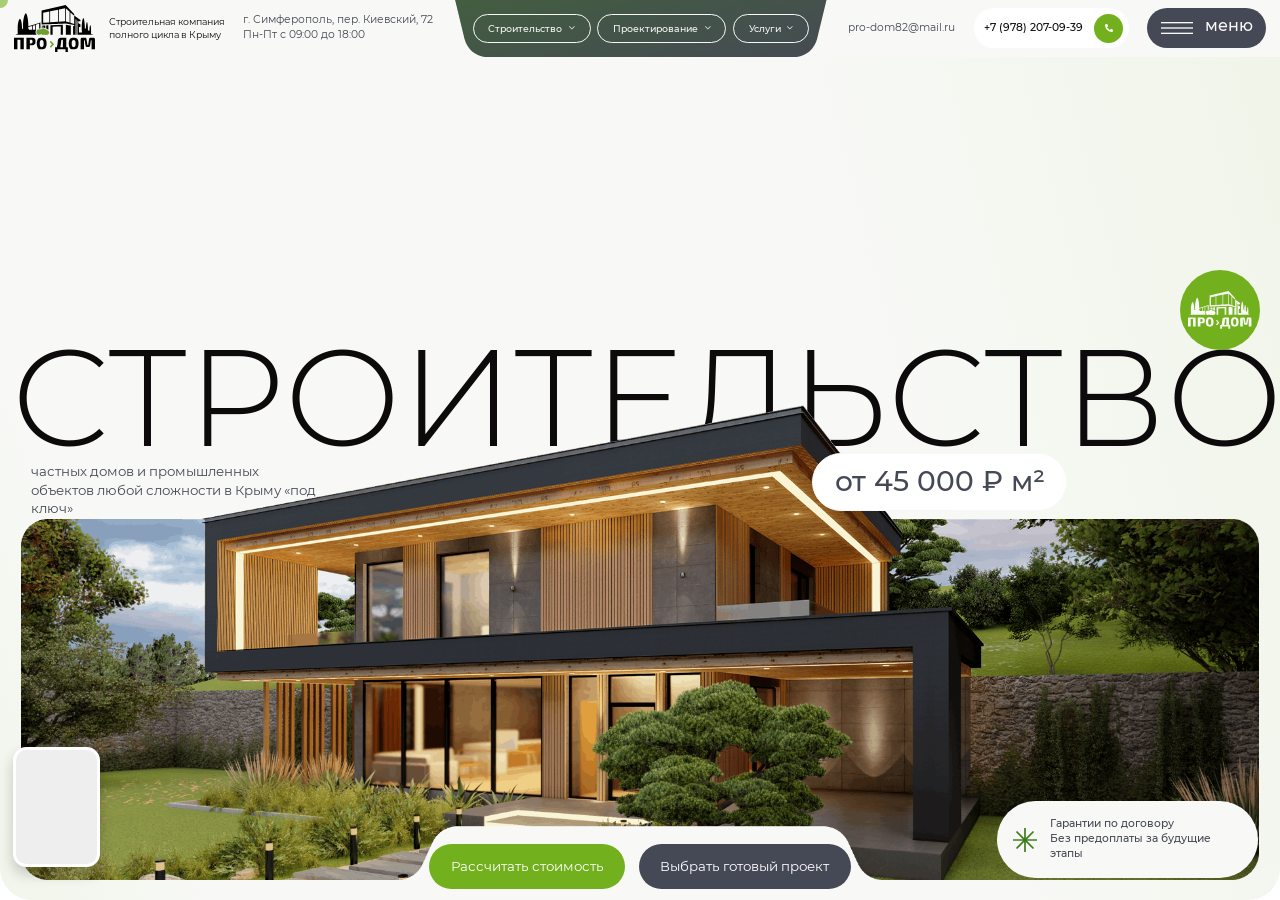
==== commit c778e02c: "Add files via upload" ====
--- a/index.html
+++ b/index.html
@@ -17,9 +17,9 @@
 	<link rel="stylesheet" href="libs/fancybox-master/dist/jquery.fancybox.min.css" />
 	<link rel="stylesheet" href="libs/fullPage.js-master/dist/fullpage.css" />
 	<link rel="stylesheet" href="libs/slick-1.5.9/slick/slick.css" />
-	<link rel="stylesheet" href="css/fonts.css" />
-	<link rel="stylesheet" href="css/main.css?ver=1.5" />
-	<link rel="stylesheet" href="css/media.css?ver=1.5" />
+	<link rel="stylesheet" href="css/fonts.css?ver=1.7" />
+	<link rel="stylesheet" href="css/main.css?ver=1.7" />
+	<link rel="stylesheet" href="css/media.css?ver=1.7" />
 </head>
 <body class="no-scroll">
 
@@ -51,7 +51,7 @@
 					<img src="img/flipper.png" alt="alt">
 				</div>
 			</a>
-			<div class="flipper__text">По всем вопросам можете обращаться к нашему помощнику Бобру Продомувичу</div>
+			<div class="flipper__text">По всем вопросам можете обращаться к нашему помощнику Бобру Продомовичу</div>
 		</div>
 
 		<div class="cursor-circle"></div>
@@ -96,10 +96,26 @@
 					<div class="billbord__main">
 						<h1 class="billbord__title">строительство</h1>
 						<div class="billbord__descr">частных домов и промышленных объектов любой сложности в Крыму «под ключ»</div>
-						<div class="billbord__mobile-image">
-							<img src="img/billbord_mob.png" alt="alt">
-						</div>
-						<div class="billbord__price">от 45 000 ₽ м²</div>
+						<div class="slider-billbord">
+							<div>
+								<div class="slider-billbord__item">
+									<picture>
+										<source srcset="img/billbord_mob.png" media="(max-width: 991px)">
+										<img src="img/billbord.png" alt="alt">
+									</picture>
+									<div class="billbord__price">от 45 000 ₽ м²</div>
+								</div>
+							</div>
+							<div>
+								<div class="slider-billbord__item slider-billbord__item--2">
+									<picture>
+										<source srcset="img/billbord_mob2.png" media="(max-width: 991px)">
+										<img src="img/billbord2.png" alt="alt">
+									</picture>
+									<div class="billbord__price">от 65 000 ₽ м²</div>
+								</div>
+							</div>
+						</div>
 						<div class="billbord__guarantee">Гарантии по договору <br>Без предоплаты за будущие этапы</div>
 						<div class="billbord__buttons">
 							<a href="#" class="btn-main">Рассчитать стоимость</a>
@@ -982,22 +998,32 @@
 				<div class="consultation__main">
 					<div class="container">
 						<div class="consultation__content">
-							<h1 class="title-section">Зафиксируйте <br>выгодные условия работы</h1>
+							<h1 class="title-section">Зафиксируйте выгодные условия работы</h1>
 							<div class="title-small">Оставьте заявку и мы свяжемся с Вами в ближайшее время</div>
 							<div class="consultation__form">
 								<form>
 									<div class="row">
-										<div class="col-md-6">
+										<div class="col-md-4">
 											<div class="item-form">
 												<input type="text" placeholder="Ваше имя" required>
 											</div>
 										</div>
-										<div class="col-md-6">
+										<div class="col-md-4">
 											<div class="item-form">
 												<input type="tel" placeholder="Телефон" class="input-phone" inputmode="numeric" required>
 											</div>
 										</div>
-										<div class="col-md-6">
+										<div class="col-md-4">
+											<div class="item-form">
+												<input type="email" placeholder="Почта" inputmode="email" required>
+											</div>
+										</div>	
+										<div class="col-md-7">
+											<div class="item-form">
+												<input type="text" placeholder="Комментарий" required>
+											</div>
+										</div>
+										<div class="col-md-5">
 											<div class="btn-main">
 												<input type="submit" value="Отправить">
 											</div>
@@ -1124,12 +1150,14 @@
 			<section class="advantages section">
 				<div class="container">
 					<div class="advantages__head">
-						<div class="row align-items-center">
-							<div class="col-lg-6">
-								<h2 class="title-section">Почему с нами выгодно работать?</h2>
-							</div>
-							<div class="col-lg-6">
-								<p>С Вами лично будет работать специалист с более чем 10 летним опытом работы в сфере проектирования и строительства</p>
+						<div class="container">
+							<div class="row align-items-center">
+								<div class="col-lg-6">
+									<h2 class="title-section">Почему с нами выгодно работать?</h2>
+								</div>
+								<div class="col-lg-6">
+									<p>С Вами лично будет работать специалист с более чем 10 летним опытом работы в сфере проектирования и строительства</p>
+								</div>
 							</div>
 						</div>
 					</div>
@@ -1291,6 +1319,11 @@
 								<div class="consultation__content">
 									<h1 class="title-section">У вас уже есть готовый <br>проект дома?</h1>
 									<div class="title-small">Мы проверим, всё ли правильно сделано в проекте, всё ли учтено, проверим или расчитаем смету и предложим цены на 20% ниже, благодаря собственному производству</div>
+									<ul class="socials-list socials-list--main">
+										<li><a href="#" target="_blank"><img src="img/tg.svg" alt="alt"></a></li>
+										<li><a href="#" target="_blank"><img src="img/wp.svg" alt="alt"></a></li>
+										<li><a href="#" target="_blank"><img src="img/max.svg" alt="alt"></a></li>
+									</ul>
 								</div>
 							</div>
 							<div class="col-lg-4">
@@ -1303,26 +1336,6 @@
 									<div class="title-middle">Отправьте проект на оценку</div>
 									<div class="text-small">Оставьте свой номер телефона, выберете способ связи, прикрепите файлы проекта</div>
 									<form>
-										<div class="radio-socials">
-											<div class="radio-socials__item">
-												<label>
-													<input type="radio" checked name="socials" />
-													<img src="img/tg.svg" alt="alt">
-												</label>
-											</div>
-											<div class="radio-socials__item">
-												<label>
-													<input type="radio" name="socials" />
-													<img src="img/wp.svg" alt="alt">
-												</label>
-											</div>
-											<div class="radio-socials__item">
-												<label>
-													<input type="radio" name="socials" />
-													<img src="img/max.svg" alt="alt">
-												</label>
-											</div>
-										</div>
 										<div class="row">
 											<div class="col-md-6">
 												<div class="item-form">
@@ -1334,15 +1347,25 @@
 													<input type="tel" placeholder="Телефон" class="input-phone" inputmode="numeric" required>
 												</div>
 											</div>
-											<div class="col-12">
+											<div class="col-md-6">
+												<div class="item-form">
+													<input type="email" placeholder="Почта" inputmode="email" required>
+												</div>
+											</div>
+											<div class="col-md-6">
 												<div class="file-upload">
 													<label><input type="file" name="file"><i class="fal fa-paperclip"></i> Прикрепить проект</label>
 													<div class="name-upload"></div>
 												</div>
 											</div>
 											<div class="col-12">
+												<div class="item-form">
+													<textarea placeholder="Комментарий"></textarea>
+												</div>
+											</div>
+											<div class="col-12">
 												<div class="btn-main">
-													<input type="submit" value="Обсудить проект">
+													<input type="submit" value="Хочу построить дом">
 												</div>
 											</div>
 										</div>
@@ -1384,7 +1407,7 @@
 								<div class="footer__column">
 									<div class="footer__title">Строительство  <i class="far fa-chevron-down"></i></div>
 									<div class="footer__content">
-										<ul class="footer__nav">
+										<ul class="footer__nav footer__nav--tree">
 											<li>
 												<a href="#">Частное</a>
 												<ul>
@@ -1409,14 +1432,14 @@
 															<li><a href="#">Холодные</a></li>
 														</ul>
 													</li>
-												</ul>
-											</li>
-											<li>
-												<a href="#">Сельхоз объекты</a>
-												<ul>
-													<li><a href="#">Ангары</a></li>
-													<li><a href="#">Фермы</a></li>
-													<li><a href="#">Навесы для спец. техники</a></li>
+													<li>
+														<a href="#">Сельхоз объекты</a>
+														<ul>
+															<li><a href="#">Ангары</a></li>
+															<li><a href="#">Фермы</a></li>
+															<li><a href="#">Навесы для спец. техники</a></li>
+														</ul>
+													</li>
 												</ul>
 											</li>
 										</ul>
@@ -1509,7 +1532,7 @@
 	<script src="libs/slick-1.5.9/slick/slick.min.js"></script>
 	<script src="libs/fullPage.js-master/dist/fullpage.js"></script>
 	<script src="libs/mask/jquery.maskedinput.js"></script>
-	<script src="js/common.js?ver=1.5"></script>
+	<script src="js/common.js?ver=1.7"></script>
 	<!-- Yandex.Metrika counter --><!-- /Yandex.Metrika counter -->
 	<!-- Google Analytics counter --><!-- /Google Analytics counter -->
 </body>
--- a/css/fonts.css
+++ b/css/fonts.css
@@ -1,45 +1,163 @@
+/** =================== MONTSERRAT =================== **/
+
+/** Montserrat Thin **/
 @font-face {
-	font-family: 'Geometria';
-	src: url('../fonts/Geometria-Light.eot');
-	src: url('../fonts/Geometria-Light.eot?#iefix') format('embedded-opentype'),
-	url('../fonts/Geometria-Light.woff') format('woff'),
-	url('../fonts/Geometria-Light.ttf') format('truetype');
+	font-family: "Montserrat";
+	font-weight: 100;
+	font-style: normal;
+	src: url("../fonts/Montserrat-Thin.woff2") format("woff2"),
+		url("../fonts/Montserrat-Thin.woff") format("woff");
+}
+
+/** Montserrat Thin-Italic **/
+@font-face {
+	font-family: "Montserrat";
+	font-weight: 100;
+	font-style: italic;
+	src: url("../fonts/Montserrat-ThinItalic.woff2") format("woff2"),
+		url("../fonts/Montserrat-ThinItalic.woff") format("woff");
+}
+
+/** Montserrat ExtraLight **/
+@font-face {
+	font-family: "Montserrat";
+	font-weight: 200;
+	font-style: normal;
+	src: url("../fonts/Montserrat-ExtraLight.woff2") format("woff2"),
+		url("../fonts/Montserrat-ExtraLight.woff") format("woff");
+}
+
+/** Montserrat ExtraLight-Italic **/
+@font-face {
+	font-family: "Montserrat";
+	font-weight: 200;
+	font-style: italic;
+	src: url("../fonts/Montserrat-ExtraLightItalic.woff2") format("woff2"),
+		url("../fonts/Montserrat-ExtraLightItalic.woff") format("woff");
+}
+
+/** Montserrat Light **/
+@font-face {
+	font-family: "Montserrat";
 	font-weight: 300;
 	font-style: normal;
+	src: url("../fonts/Montserrat-Light.woff2") format("woff2"),
+		url("../fonts/Montserrat-Light.woff") format("woff");
 }
+
+/** Montserrat Light-Italic **/
 @font-face {
-	font-family: 'Geometria';
-	src: url('../fonts/Geometria.eot');
-	src: url('../fonts/Geometria.eot?#iefix') format('embedded-opentype'),
-	url('../fonts/Geometria.woff') format('woff'),
-	url('../fonts/Geometria.ttf') format('truetype');
-	font-weight: normal;
+	font-family: "Montserrat";
+	font-weight: 300;
+	font-style: italic;
+	src: url("../fonts/Montserrat-LightItalic.woff2") format("woff2"),
+		url("../fonts/Montserrat-LightItalic.woff") format("woff");
+}
+
+/** Montserrat Regular **/
+@font-face {
+	font-family: "Montserrat";
+	font-weight: 400;
 	font-style: normal;
+	src: url("../fonts/Montserrat-Regular.woff2") format("woff2"),
+		url("../fonts/Montserrat-Regular.woff") format("woff");
 }
-@font-face { 
-	font-family: 'Geometria';
-	src: url('../fonts/Geometria-Medium.eot');
-	src: url('../fonts/Geometria-Medium.eot?#iefix') format('embedded-opentype'),
-	url('../fonts/Geometria-Medium.woff') format('woff'),
-	url('../fonts/Geometria-Medium.ttf') format('truetype');
+
+/** Montserrat Regular-Italic **/
+@font-face {
+	font-family: "Montserrat";
+	font-weight: 400;
+	font-style: italic;
+	src: url("../fonts/Montserrat-Italic.woff2") format("woff2"),
+		url("../fonts/Montserrat-Italic.woff") format("woff");
+}
+
+/** Montserrat Medium **/
+@font-face {
+	font-family: "Montserrat";
 	font-weight: 500;
 	font-style: normal;
+	src: url("../fonts/Montserrat-Medium.woff2") format("woff2"),
+		url("../fonts/Montserrat-Medium.woff") format("woff");
 }
+
+/** Montserrat Medium-Italic **/
 @font-face {
-	font-family: 'Geometria';
-	src: url('../fonts/Geometria-Bold.eot');
-	src: url('../fonts/Geometria-Bold.eot?#iefix') format('embedded-opentype'),
-	url('../fonts/Geometria-Bold.woff') format('woff'),
-	url('../fonts/Geometria-Bold.ttf') format('truetype');
+	font-family: "Montserrat";
+	font-weight: 500;
+	font-style: italic;
+	src: url("../fonts/Montserrat-MediumItalic.woff2") format("woff2"),
+		url("../fonts/Montserrat-MediumItalic.woff") format("woff");
+}
+
+/** Montserrat SemiBold **/
+@font-face {
+	font-family: "Montserrat";
+	font-weight: 600;
+	font-style: normal;
+	src: url("../fonts/Montserrat-SemiBold.woff2") format("woff2"),
+		url("../fonts/Montserrat-SemiBold.woff") format("woff");
+}
+
+/** Montserrat SemiBold-Italic **/
+@font-face {
+	font-family: "Montserrat";
+	font-weight: 600;
+	font-style: italic;
+	src: url("../fonts/Montserrat-SemiBoldItalic.woff2") format("woff2"),
+		url("../fonts/Montserrat-SemiBoldItalic.woff") format("woff");
+}
+
+/** Montserrat Bold **/
+@font-face {
+	font-family: "Montserrat";
 	font-weight: 700;
 	font-style: normal;
+	src: url("../fonts/Montserrat-Bold.woff2") format("woff2"),
+		url("../fonts/Montserrat-Bold.woff") format("woff");
 }
+
+/** Montserrat Bold-Italic **/
 @font-face {
-	font-family: 'Geometria';
-	src: url('../fonts/Geometria-ExtraBold.eot');
-	src: url('../fonts/Geometria-ExtraBold.eot?#iefix') format('embedded-opentype'),
-	url('../fonts/Geometria-ExtraBold.woff') format('woff'),
-	url('../fonts/Geometria-ExtraBold.ttf') format('truetype');
+	font-family: "Montserrat";
+	font-weight: 700;
+	font-style: italic;
+	src: url("../fonts/Montserrat-BoldItalic.woff2") format("woff2"),
+		url("../fonts/Montserrat-BoldItalic.woff") format("woff");
+}
+
+/** Montserrat ExtraBold **/
+@font-face {
+	font-family: "Montserrat";
 	font-weight: 800;
 	font-style: normal;
+	src: url("../fonts/Montserrat-ExtraBold.woff2") format("woff2"),
+		url("../fonts/Montserrat-ExtraBold.woff") format("woff");
+}
+
+/** Montserrat ExtraBold-Italic **/
+@font-face {
+	font-family: "Montserrat";
+	font-weight: 800;
+	font-style: italic;
+	src: url("../fonts/Montserrat-ExtraBoldItalic.woff2") format("woff2"),
+		url("../fonts/Montserrat-ExtraBoldItalic.woff") format("woff");
+}
+
+/** Montserrat Black **/
+@font-face {
+	font-family: "Montserrat";
+	font-weight: 900;
+	font-style: normal;
+	src: url("../fonts/Montserrat-Black.woff2") format("woff2"),
+		url("../fonts/Montserrat-Black.woff") format("woff");
+}
+
+/** Montserrat Black-Italic **/
+@font-face {
+	font-family: "Montserrat";
+	font-weight: 900;
+	font-style: italic;
+	src: url("../fonts/Montserrat-BlackItalic.woff2") format("woff2"),
+		url("../fonts/Montserrat-BlackItalic.woff") format("woff");
 }
--- a/css/main.css
+++ b/css/main.css
@@ -16,7 +16,7 @@
 }
 
 body {
-	font-family: 'Geometria';
+	font-family: "Montserrat";
 	font-size: 20px;
 	line-height: 140%;
 	color: #454955;
@@ -105,6 +105,7 @@
 	left: 0;
 	width: 100%;
 	z-index: 500;
+	background: #F8F9F6;
 }
 .header__wrapper {
 	padding: 0 1.0938vw;
@@ -287,15 +288,33 @@
 	padding-top: 1.3021vw;
 	position: relative;
 }
+.slider-billbord__item,
 .billbord__main {
 	min-height: 41.7188vw;
 	margin: 0.8333vw;
 	margin-top: 0;
-	background-image: url(../img/billbord.png);
+	/* background-image: url(../img/billbord.png); */
 	background-repeat: no-repeat;
 	background-position: center bottom;
 	background-size: contain;
 	position: relative;
+}
+.slider-billbord {
+	position: absolute;
+	top: 0;
+	width: 100%;
+	height: 100%;
+	z-index: -1;
+}
+.slider-billbord__item img {
+	width: 100%;
+	height: 100%;
+	object-fit: contain;
+	object-position: bottom;
+}
+.slider-billbord__item--2 .billbord__price {
+	left: 29.427vw;
+	right: auto;
 }
 .billbord__title {
 	font-size: 10.7292vw;
@@ -371,7 +390,7 @@
 	justify-content: center;
 	text-align: center;
 	border: none;
-	font-family: 'Geometria';
+	font-family: "Montserrat";
 	cursor: pointer;
 	transition: all 0.3s;
 	position: relative;
@@ -404,7 +423,7 @@
 	background: linear-gradient(248.39deg, rgba(114, 176, 29, 0) 86.77%, rgba(114, 176, 29, 0.05) 111.35%), linear-gradient(75.47deg, rgba(114, 176, 29, 0) 66.45%, rgba(114, 176, 29, 0.05) 121.63%), #F8F9F6;
 }
 .title-section {
-	font-size: 3.3333vw;
+	font-size: 3.1vw;
 	line-height: 120%;
 	font-weight: 500;
 	color: #0D0A0B;
@@ -485,17 +504,20 @@
 .tab-pane:first-child {
 	display: block;
 }
+.etaps-wrap:not(.slick-initialized)>*:not(:first-child),
 .slider-marquee:not(.slick-initialized)>*:not(:first-child),
 .item-card__slider:not(.slick-initialized)>*:not(:first-child),
 .slider-two:not(.slick-initialized)>*:not(:first-child),
 .slider-three:not(.slick-initialized)>*:not(:first-child) {
 	display: none;
 }
+.etaps-wrap .slick-track,
 .item-card__slider .slick-track,
 .slider-two .slick-track,
 .slider-three .slick-track {
 	display: flex !important;
 }
+.etaps-wrap .slick-slide,
 .item-card__slider .slick-slide,
 .slider-two .slick-slide,
 .slider-three .slick-slide {
@@ -720,11 +742,13 @@
 	color: #fff;
 	background: transparent;
 }
+.portfolio-service .btn-more,
 .portfolio .btn-more {
 	padding: 1.0417vw;
 	height: auto;
 	width: auto;
 }
+.portfolio-service .btn-more img,
 .portfolio .btn-more img {
 	width: 1.6667vw;
 	flex: none;
@@ -852,7 +876,7 @@
 	max-width: 46.3542vw;
 }
 .consultation__content .title-section {
-	margin-bottom: 0.8854vw;
+	margin-bottom: 1.4vw;
 	color: #F8F9F6;
 }
 .title-small {
@@ -875,14 +899,14 @@
 	font-size: 0.7292vw;
 	border-radius: 0.8333vw;
 	line-height: 140%;
-	font-family: 'Geometria';
+	font-family: "Montserrat";
 	color: #454955;
 	background: #fff;
 	width: 100%;
 	border: none;
 }
 .consultation__form .btn-main {
-	margin-top: 0.8854vw;
+	height: 3.125vw;
 	width: 100%;
 }
 .consultation__form .row>div {
@@ -965,19 +989,34 @@
 }
 .consultation__info {
 	width: 20.5208vw;
-	bottom: 2.8125vw;
-	margin-right: -2.0833vw;
+	bottom: auto;
+	margin-right: -6.0833vw;
 	padding: 1.25vw;
 	border-radius: 1.25vw;
 	background: #F8F9F6;
 	color: #454955;
+	top: 11vw;
 	right: 100%;
 	z-index: 1;
 	position: absolute;
+}
+.consultation__info::after {
+	position: absolute;
+	display: block;
+	content: " ";
+	width: 5.156vw;
+	height: 3.802vw;
+	right: 3.698vw;
+	bottom: -2.656vw;
+	background-image: url(../img/consult_after.svg);
+	background-repeat: no-repeat;
+	background-position: center;
+	background-size: contain;
 }
 .consultation__info .title-small {
 	margin-bottom: 0.8333vw;
 	color: #0D0A0B;
+	font-weight: 400;
 }
 .slider-marquee {
 	margin-top: 1.6458vw;
@@ -993,7 +1032,7 @@
 	height: 6.5625vw;
 }
 .slider-marquee__item .title-section {
-	font-weight: 700;
+	font-weight: 400;
 }
 
 .advantages__head {
@@ -1189,6 +1228,7 @@
 .consultation__form .title-middle {
 	margin-bottom: 0.8854vw;
 	color: #F8F9F6;
+	font-weight: 500;
 	text-align: center;
 }
 .text-small {
@@ -1630,15 +1670,15 @@
 	object-fit: cover;
 }
 .flipper__text {
-	padding: 0.8333vw;
-	font-size: 0.6771vw;
+	padding: 1.4vw;
+	font-size: 1.1vw;
 	border-radius: 0.8333vw;
-	width: 16vw;
+	width: 27vw;
 	line-height: 140%;
 	font-weight: 500;
 	background: #72B01D;
 	margin-right: 0.5vw;
-	margin-top: 1.3vw;
+	margin-top: 0.3vw;
 	opacity: 0;
 	transform: scale(0.8);
 	visibility: hidden;
@@ -1709,9 +1749,23 @@
 	overflow: hidden;
 }
 
+
+.advantages__head {
+	top: 8vw;
+	left: 0;
+	width: 100%;
+	position: absolute;
+}
 .item-accordion {
-	top: 0;
+	top: 13vw;
 	position: sticky;
+}
+.item-accordion:first-child {
+	margin-top: 14vw;
+}
+.item-accordion.item-accordion--fake {
+	min-height: 23.75vw;
+	opacity: 0;
 }
 .btn-up {
 	width: 3vw;
@@ -1740,7 +1794,7 @@
 	margin-bottom: 2.25vw;
 }
 .consultation--page .item-form {
-	margin-bottom: 1vw;
+	margin-bottom: 0.5vw;
 }
 .consultation--page .consultation__form .btn-main {
 	margin-top: 1.2vw;
@@ -1975,10 +2029,573 @@
 .section--top .fp-overflow {
 	padding-top: 0;
 }
-.item-accordion.item-accordion--fake {
-	min-height: 23.75vw;
-	opacity: 0;
-}
+
 .header {
 	position: fixed;
+}
+.socials-list--main img {
+	width: 2.917vw;
+}
+.socials-list--main {
+	gap: 1.25vw;
+}
+.consultation__content .socials-list {
+	margin-top: 1.667vw;
+}
+.item-form textarea {
+	height: 4.844vw;
+	padding-top: 0.781vw;
+	resize: none;
+}
+
+.breadcrumbs {
+	margin-top: 0.5vw;
+	margin-bottom: 0.781vw;
+	font-size: 0.729vw;
+	line-height: 160%;
+	padding: 0.625vw;
+	border-radius: 0.833vw;
+	backdrop-filter: blur(20px);
+	background: rgba(255, 255, 255, 0.2);
+	color: #0D0A0B;
+	display: flex;
+	align-items: center;
+	flex-wrap: wrap;
+}
+.breadcrumbs a {
+	color: #0D0A0B;
+	border-bottom: 1px solid transparent;
+}
+.breadcrumbs a:hover {
+	border-color: #0D0A0B;
+}
+.breadcrumbs li::after {
+	content: "//";
+	margin: 0 0.521vw;
+}
+.breadcrumbs li:last-child::after {
+	display: none;
+}
+.content-page {
+	padding-top: 2.604vw;
+	margin: 0 0.833vw;
+	border-radius: 1.25vw;
+	background: linear-gradient(248.39deg, rgba(114, 176, 29, 0) 86.77%, rgba(114, 176, 29, 0.05) 111.35%), linear-gradient(75.47deg, rgba(114, 176, 29, 0) 66.45%, rgba(114, 176, 29, 0.05) 121.63%), #F8F9F6;
+	border-radius: 1.25vw;
+}
+
+.footer__nav.footer__nav--tree>li>a {
+	font-size: 1.1vw;
+	color: rgb(114, 176, 29);
+}
+
+
+.billbord-service {
+	position: relative;
+}
+.billbord-service__main {
+	min-height: 98vh;
+	margin: 0.8333vw;
+	padding-top: 6vw;
+	margin-top: 0;
+	background-image: url(../img/billbord_service.png);
+	background-repeat: no-repeat;
+	background-position: center bottom 1vw;
+	background-size: contain;
+	position: relative;
+	z-index: 2;
+}
+.billbord-service::before {
+	position: absolute;
+	display: block;
+	content: " ";
+	top: 0;
+	left: 0;
+	width: 100%;
+	height: 100%;
+	z-index: -1;
+	background: linear-gradient(248.39deg, rgba(114, 176, 29, 0) 86.77%, rgba(114, 176, 29, 0.1) 111.35%), linear-gradient(75.47deg, rgba(114, 176, 29, 0) 66.45%, rgba(114, 176, 29, 0.1) 121.63%), #F8F9F6;
+	border-radius: 0px 0px 2.5vw 2.5vw;
+}
+.section.billbord-service .fp-overflow {
+	padding-top: 0;
+}
+.billbord-service__title {
+	font-size: 2vw;
+	line-height: 140%;
+	color: #0D0A0B;
+	text-transform: uppercase;
+	font-weight: 500;
+}
+.billbord-service__list {
+	font-size: 0.838vw;
+	margin-top: 0.938vw;
+	padding-left: 1.302vw;
+	font-weight: 500;
+	line-height: 160%;
+}
+.billbord-service__list li {
+	margin-bottom: 0.9vw;
+	list-style-type: disc;
+}
+.billbord-service .btn-main {
+	left: 7.1vw;
+	bottom: 0.863vw;
+	position: absolute;
+}
+
+.about-service__content {
+	font-size: 1.25vw;
+	line-height: 140%;
+}
+.title-main {
+	font-size: 2.5vw;
+	margin-bottom: 1.875vw;
+	line-height: 120%;
+	color: #0D0A0B;
+	font-weight: 500;
+}
+.about-service__content p {
+	margin-bottom: 1.302vw;
+}
+.about-service__content p:last-child {
+	margin-bottom: 0;
+}
+.about-service__image img {
+	border-radius: 1.25vw;
+	width: 100%;
+	height: auto;
+}
+
+.cards-service {
+	border-radius: 1.25vw;
+	background: linear-gradient(68.67deg, rgba(114, 176, 29, 0) 62.79%, rgba(114, 176, 29, 0.15) 108.56%), #F8F9F6;
+}
+.cards-service__head .row {
+	align-items: center;
+}
+.cards-service__head {
+	margin-bottom: 2.604vw;
+}
+.unit-card {
+	display: block;
+}
+.unit-card__image {
+	height: 18.75vw;
+	margin-bottom: 0.521vw;
+	border-radius: 1.25vw;
+	width: 100%;
+	position: relative;
+	display: block;
+}
+.unit-card__image img {
+	width: 100%;
+	height: 100%;
+	border-radius: 1.25vw;
+	object-fit: cover;
+}
+.unit-card__price {
+	padding: 0.625vw 1.667vw 0.521vw;
+	font-size: 1.25vw;
+	bottom: 0.469vw;
+	right: 0.417vw;
+	border-radius: 5.208vw;
+	line-height: 140%;
+	font-weight: 500;
+	color: #454955;
+	background: #fff;
+	position: absolute;
+	z-index: 1;
+	display: block;
+}
+.unit-card__content {
+	padding: 0.938vw 1.458vw 1.25vw;
+	border-radius: 1.25vw;
+	background: #fff;
+	display: block;
+}
+.unit-card__title {
+	font-size: 1.25vw;
+	margin-bottom: 0.833vw;
+	line-height: 140%;
+	color: #0D0A0B;
+	display: block;
+}
+.unit-card__text {
+	font-size: 0.833vw;
+	line-height: 160%;
+	color: #454955;
+	display: block;
+}
+.row.row--main>div {
+	margin-bottom: 1.25vw;
+}
+.row.row--main {
+	margin-bottom: -1.25vw;
+}
+
+.offers {
+	margin: 0 0.833vw;
+	background: linear-gradient(253.01deg, rgba(114, 176, 29, 0) 18.71%, rgba(114, 176, 29, 0.15) 97.8%), linear-gradient(68.67deg, rgba(114, 176, 29, 0) 62.79%, rgba(114, 176, 29, 0.15) 108.56%), #F8F9F6;
+	border-radius: 1.25vw;
+}
+.offers .descr-section {
+	margin-bottom: 3.594vw;
+}
+.offers .title-section {
+	margin-bottom: 0.938vw;
+}
+.item-offer {
+	padding: 1.25vw;
+	gap: 1.25vw;
+	border-radius: 1.25vw;
+	display: grid;
+	color: #fff;
+	grid-template-columns: repeat(2, 1fr);
+	background: linear-gradient(230.94deg, rgba(63, 125, 32, 0) 8.56%, rgba(63, 125, 32, 0.5) 87.93%), #454955;
+}
+.item-offer__title {
+	font-size: 1.875vw;
+	margin-bottom: 0.625vw;
+	line-height: 120%;
+	font-weight: 500;
+}
+.item-offer__content {
+	display: flex;
+	flex-direction: column;
+	align-items: flex-start;
+}
+.item-offer__content .btn-main {
+	margin-top: auto;
+}
+.item-offer__image {
+	height: 16.146vw;
+	border-radius: 0.833vw;
+	display: block;
+}
+.item-offer__image img {
+	width: 100%;
+	height: 100%;
+	object-fit: cover;
+	border-radius: 0.833vw;
+}
+.item-offer .btn-main {
+	height: 2.708vw;
+}
+.offers .slick-arrow {
+	background-color: #fff;
+}
+.offers .slick-prev {
+	left: -4.2vw;
+}
+.offers .slick-next {
+	right: -4.2vw;
+}
+
+.consultation--architector .title-section {
+	margin-right: -20.833vw;
+}
+.consultation--architector .title-small {
+	max-width: 21.51vw;
+}
+.consultation--architector .consultation__form .title-middle {
+	margin-bottom: 1.51vw;
+}
+.consultation__person img {
+	width: 31.823vw;
+	height: auto;
+}
+.consultation__person {
+	left: 34.427vw;
+	bottom: 0;
+	z-index: -1;
+	position: absolute;
+}
+.consultation--architector .consultation__form {
+	padding-top: 1.563vw;
+}
+
+.etaps {
+	border-radius: 1.25vw;
+	background: linear-gradient(253.01deg, rgba(114, 176, 29, 0) 18.71%, rgba(114, 176, 29, 0.15) 97.8%), linear-gradient(68.67deg, rgba(114, 176, 29, 0) 62.79%, rgba(114, 176, 29, 0.15) 108.56%), #F8F9F6;
+}
+.etaps__head {
+	margin-bottom: 1.423vw;
+}
+.etaps__head .row {
+	align-items: center;
+}
+.item-etap {
+	width: 22.188vw;
+	padding: 1.042vw;
+	padding-top: 0.5vw;
+	border-radius: 1.25vw;
+	display: flex;
+	flex-direction: column;
+	align-items: flex-start;
+	background: #fff;
+	flex: none;
+	transition: all 1s;
+	position: relative;
+	box-shadow: 0 0.521vw 0.781vw 0 rgba(0, 0, 0, 0.15);
+	background: #fff;
+}
+.item-etap:hover~.item-etap {
+	z-index: 1;
+}
+.item-etap {
+	margin-right: calc(var(--shift) * -1);
+	transition: transform 0.5s;
+}
+.item-etap:hover~.item-etap {
+	transform: translateX(var(--shift));
+}
+.item-etap__number {
+	font-size: 2.713vw;
+	margin-bottom: 0.1vw;
+	line-height: 140%;
+	text-transform: uppercase;
+	font-weight: 500;
+	color: #3F7D20;
+}
+.item-etap__title {
+	margin-bottom: auto;
+	width: 100%;
+	color: #0D0A0B;
+}
+.item-etap__image {
+	height: 10.938vw;
+	margin: 0.8vw 0;
+	border-radius: 0.833vw;
+	display: block;
+	width: 100%;
+}
+.item-etap__image img {
+	width: 100%;
+	height: 100%;
+	border-radius: 0.833vw;
+	object-fit: cover;
+}
+.item-etap__term {
+	font-size: 0.9vw;
+	gap: 0.625vw;
+	margin-bottom: 0.6vw;
+	line-height: 140%;
+	font-weight: 500;
+	display: flex;
+	align-items: center;
+}
+.item-etap__term::before {
+	position: relative;
+	display: block;
+	content: " ";
+	width: 1.458vw;
+	height: 1.458vw;
+	background-image: url(../img/ic_deadline.svg);
+	background-repeat: no-repeat;
+	background-position: center;
+	background-size: contain;
+	flex: none;
+}
+.item-etap__text {
+	font-size: 0.833vw;
+	line-height: 140%;
+	width: 100%;
+	display: block;
+}
+.etaps-wrap {
+	padding-bottom: 1.042vw;
+	display: flex;
+}
+.etaps__descr {
+	font-size: 1.875vw;
+	padding-top: 0.4vw;
+	line-height: 120%;
+	text-align: center;
+	font-weight: 500;
+}
+
+.portfolio-service {
+	border-radius: 1.25vw;
+	margin: 0 0.833vw;
+	background: linear-gradient(68.67deg, rgba(114, 176, 29, 0) 62.79%, rgba(114, 176, 29, 0.15) 108.56%), #F8F9F6;
+}
+.portfolio-service .title-section {
+	margin-bottom: 1.042vw;
+}
+.portfolio-service__head {
+	margin-bottom: 2.083vw;
+	gap: 1.042vw;
+	display: flex;
+	align-items: center;
+}
+.item-case {
+	padding: 0.833vw;
+	border-radius: 1.25vw;
+	background: #fff;
+	display: flex;
+	flex-direction: column;
+	align-items: flex-start;
+	min-height: 100%;
+}
+.item-case__image {
+	height: 21.875vw;
+	margin-bottom: 1.042vw;
+	border-radius: 0.833vw;
+	width: 100%;
+	display: block;
+}
+.item-case__image img {
+	width: 100%;
+	height: 100%;
+	object-fit: cover;
+	border-radius: 0.833vw;
+}
+.item-case__person {
+	gap: 0.99vw;
+	margin-bottom: 0.833vw;
+	width: 100%;
+	color: #0D0A0B;
+	display: flex;
+	align-items: center;
+}
+.item-case__photo {
+	width: 3.229vw;
+	height: 3.229vw;
+	border-radius: 50%;
+	display: block;
+	flex: none;
+}
+.item-case__photo img {
+	width: 100%;
+	height: 100%;
+	object-fit: cover;
+	border-radius: 50%;
+}
+.item-case__title {
+	font-size: 1.25vw;
+	line-height: 140%;
+	margin-bottom: 0.417vw;
+	color: #0D0A0B;
+	width: 100%;
+}
+.item-case__descr {
+	font-size: 0.833vw;
+	line-height: 140%;
+	width: 100%;
+}
+.item-case__bottom {
+	padding-top: 1.042vw;
+	gap: 8.594vw;
+	margin-top: auto;
+	display: flex;
+	align-items: center;
+	justify-content: space-between;
+	width: 100%;
+}
+.item-case__bottom .features {
+	flex: 1;
+}
+.item-case .btn-main {
+	height: 2.708vw;
+	font-size: 0.729vw;
+	padding: 0 1.25vw;
+}
+.portfolio-service .container {
+	padding-bottom: 2vw;
+}
+
+.questions {
+	border-radius: 1.25vw;
+	margin: 0 0.833vw;
+	background: linear-gradient(247.86deg, rgba(114, 176, 29, 0) 62.5%, rgba(114, 176, 29, 0.15) 104.68%), #F8F9F6;
+}
+.col-lg-4 .form-main {
+	margin-left: -1.563vw;
+}
+.form-main {
+	padding: 1.875vw;
+	color: #fff;
+	background: linear-gradient(211.7deg, rgba(63, 125, 32, 0) 11.81%, rgba(63, 125, 32, 0.5) 121.35%), #454955;
+	border-radius: 1.458vw;
+}
+.form-main__title {
+	font-size: 1.667vw;
+	margin-bottom: 0.833vw;
+	line-height: 140%;
+	text-align: center;
+	font-weight: 500;
+}
+.form-main .btn-main {
+	width: 100%;
+	display: flex;
+}
+.form-main .row>div {
+	padding: 0 0.208vw;
+}
+.form-main .row {
+	margin: 0 -0.208vw;
+}
+.form-main .checkbox {
+	margin-top: 1.302vw;
+	color: #F8F9F6;
+}
+.form-main__subtitle {
+	font-size: 0.833vw;
+	line-height: 140%;
+	font-weight: 500;
+}
+.form-main__top {
+	margin-bottom: 1.563vw;
+	gap: 0.833vw;
+	display: flex;
+	align-items: center;
+	justify-content: space-between;
+}
+.form-main .radio-socials {
+	margin: 0;
+}
+.questions__left .title-section {
+	margin-bottom: 2.344vw;
+}
+.questions__left {
+	margin-right: 2.604vw;
+}
+.item-question {
+	margin-bottom: 0.521vw;
+	border-radius: 0.625vw;
+	background: #fff;
+}
+.item-question__head {
+	font-size: 1.25vw;
+	padding: 1.25vw;
+	gap: 1.25vw;
+	line-height: 140%;
+	color: #0D0A0B;
+	display: flex;
+	align-items: center;
+	justify-content: space-between;
+	cursor: pointer;
+}
+.item-question__head i {
+	width: 1.771vw;
+	height: 1.771vw;
+	font-size: 0.938vw;
+	border-radius: 50%;
+	color: #3F7D20;
+	display: flex;
+	align-items: center;
+	justify-content: center;
+	flex: none;
+	background: #F8F9F6;
+}
+.item-question.active .item-question__head i:before {
+	content: "\f068";
+}
+.item-question__content {
+	font-size: 0.833vw;
+	padding: 1.25vw;
+	padding-top: 0;
+	line-height: 140%;
+	display: none;
 }
--- a/css/media.css
+++ b/css/media.css
@@ -163,16 +163,15 @@
         filter: blur(50px);
     }
     .billbord__price {
-        padding: 8px 22px;
+        padding: 6px 16px;
         border-radius: 100px;
-        font-size: 20px;
+        font-size: 14px;
         display: block;
         width: fit-content;
         margin: 0 auto;
         position: relative;
         top: 0;
         right: 0;
-        margin-top: 15px;
     }
     .container {
         max-width: 100%;
@@ -370,6 +369,7 @@
         margin-top: 20px;
         padding: 10px;
     }
+    .portfolio-service .btn-more img,
     .portfolio .btn-more img {
         width: 20px;
     }
@@ -514,6 +514,8 @@
     .advantages__head {
         font-size: 14px;
         margin-bottom: 20px;
+        position: relative;
+        top: 0;
     }
     .advantages__head .title-section {
         margin-bottom: 15px;
@@ -640,6 +642,7 @@
         width: 40px;
     }
     .consultation__form .btn-main {
+        height: 50px;
         margin-top: 8px;
     }
     .footer__column {
@@ -836,6 +839,7 @@
         opacity: 1;
         transition: initial;
         display: none;
+        transform: none !important;
     }
     .flipper.active .flipper__wrapper {
         transform: rotateY(180deg);
@@ -843,6 +847,7 @@
     .hidden-mobile {
         display: none !important;
     }
+    .portfolio-service .btn-more,
     .portfolio__main .btn-more {
         width: fit-content;
         margin: 0 auto;
@@ -880,6 +885,334 @@
     .item-accordion.item-accordion--fake {
         display: none;
     }
+    .slider-billbord {
+        position: relative;
+        top: 0;
+        left: 0;
+        margin-top: 20px;
+        min-height: initial;
+    }
+    .slider-billbord__item--2 .billbord__price,
+    .billbord__price {
+        left: 0px;
+        top: 0;
+        position: absolute;
+        right: auto;
+    }
+    .consultation__info::after {
+        width: 47px;
+        height: 43px;
+        right: 14px;
+        bottom: -28px;
+    }
+    .item-accordion:first-child {
+        margin-top: 0;
+    }
+    .item-form textarea {
+        height: 90px;
+        padding-top: 15px;
+    }
+    .page-services {
+        padding-top: 68px;
+        padding-bottom: 20px;
+    }
+    .breadcrumbs {
+        padding: 12px;
+        margin: 15px 0;
+        font-size: 14px;
+        border-radius: 16px;
+    }
+    .breadcrumbs li::after {
+        margin: 0 8px;
+    }
+    .content-page {
+        padding: 20px 0;
+        margin: 0 10px;
+        padding-bottom: 10px;
+        border-radius: 16px;
+    }
+    .footer__nav.footer__nav--tree > li > a {
+    font-size: initial;
+    }
+
+    .billbord-service__main {
+        padding-top: 80px;
+        margin: 0 10px;
+        padding-bottom: 30px;
+        min-height: initial;
+    }
+    .billbord-service__title {
+        font-size: 16px;
+    }
+    .billbord-service__list {
+        font-size: 14px;
+        margin: 0;
+        padding-left: 20px;
+        margin-top: 15px;
+    }
+    .billbord-service::before {
+        border-radius: 0 0 20px 20px;
+    }
+    .billbord-service__main {
+        background: none;
+    }
+    .billbord-service .btn-main {
+        position: relative;
+        top: 0;
+        left: 0;
+        margin-top: 15px;
+        width: 100%;
+        max-width: 400px;
+    }
+    .about-service__content {
+        font-size: 14px;
+    }
+    .about-service__content p {
+        margin-bottom: 15px;
+    }
+    .title-main {
+    font-size: 20px;
+    margin-bottom: 20px;
+    }
+    .about-service {
+        padding: 40px 0;
+    }
+    .about-service__image img {
+        border-radius: 16px;
+        margin-top: 20px;
+    }
+    .questions,
+    .portfolio-service,
+    .etaps,
+    .offers,
+    .cards-service {
+        padding: 35px 0;
+        margin: 0 10px;
+        margin-bottom: 30px;
+        border-radius: 20px;
+    }
+    .questions .descr-section,
+    .portfolio-service .descr-section,
+    .etaps .descr-section,
+    .offers .descr-section,
+    .cards-service__head .descr-section {
+        margin-top: 15px;
+    }
+    .etaps__head,
+    .cards-service__head {
+        margin-bottom: 20px;
+    }
+.unit-card__image {
+	height: 250px;
+	margin-bottom: 10px;
+	border-radius: 16px;
+}
+.unit-card__image img {
+	border-radius: 16px;
+}
+.unit-card__price {
+	padding: 6px 12px;
+	font-size: 14px;
+	bottom: 9px;
+	right: 8px;
+}
+.unit-card__content {
+	padding: 15px 10px;
+	border-radius: 16px;
+}
+.unit-card__title {
+	font-size: 18px;
+	margin-bottom: 12px;
+}
+.unit-card__text {
+	font-size: 14px;
+}
+.row.row--main > div {
+	margin-bottom: 24px;
+}
+.row.row--main {
+	margin-bottom: -24px;
+}
+
+.item-offer {
+	padding: 20px 15px;
+	gap: 18px;
+	border-radius: 20px;
+    display: flex;
+    flex-wrap: wrap;
+}
+.item-offer__title {
+	font-size: 24px;
+	margin-bottom: 12px;
+}
+.item-offer__image {
+	height: 250px;
+	border-radius: 16px;
+    width: 100%;
+    order: -1;
+}
+.item-offer__image img {
+	border-radius: 16px;
+}
+.item-offer .btn-main {
+	height: 50px;
+    margin-top: 20px;
+    width: 100%;
+}
+.consultation--architector .title-section {
+    margin-right: 0;
+}
+.consultation--architector .title-small {
+    max-width: 100%;
+}
+.consultation--architector .consultation__form .title-middle {
+    margin-bottom: 18px;
+}
+.consultation__person {
+    display: none;
+}
+.item-etap {
+    margin: 0 !important;
+    transform: none !important;
+}
+.etaps-wrap {
+    display: block;
+    padding: 0;
+}
+.item-etap {
+	width: 100%;
+        padding: 12px;
+        margin-bottom: 20px !important;
+        border-radius: 17px;
+        padding-top: 0;
+        min-height: initial;
+	box-shadow: none;
+}
+    .item-etap__number {
+        font-size: 40px;
+        margin-bottom: 0px;
+    }
+.item-etap__image {
+        height: 150px;
+        margin: 12px 0;
+	border-radius: 16px;
+}
+.item-etap__image img {
+	border-radius: 16px;
+}
+.item-etap__term {
+	font-size: 15px;
+	gap: 10px;
+	margin-bottom: 10px;
+}
+.item-etap__term::before {
+	width: 21px;
+	height: 21px;
+}
+.item-etap__text {
+	font-size: 14px;
+}
+.etaps {
+    margin-top: 40px;
+}
+.etaps__descr {
+    font-size: 20px;
+    padding-top: 9px;
+}
+.portfolio-service__head {
+    display: block;
+}
+.item-case {
+	padding: 12px;
+	border-radius: 20px;
+}
+.item-case__image {
+	height: 250px;
+	margin-bottom: 20px;
+	border-radius: 16px;
+}
+.item-case__image img {
+	border-radius: 16px;
+}
+.item-case__person {
+	gap: 19px;
+	margin-bottom: 16px;
+}
+.item-case__photo {
+	width: 42px;
+	height: 42px;
+}
+.item-case__title {
+	font-size: 18px;
+	margin-bottom: 8px;
+}
+.item-case__descr {
+	font-size: 14px;
+}
+.item-case__bottom {
+	padding-top: 20px;
+	gap: 0;
+    display: block;
+}
+.item-case .btn-main {
+	height: 52px;
+	font-size: 14px;
+	padding: 0 24px;
+    width: 100%;
+    margin-top: 15px;
+}
+.questions__left {
+    margin: 0;
+}
+.questions__left .title-section {
+    margin-bottom: 20px;
+}
+.col-lg-4 .form-main {
+	margin-left: 0px;
+    margin-top: 20px;
+}
+.item-question {
+	margin-bottom: 8px;
+	border-radius: 12px;
+}
+.item-question__head {
+	font-size: 16px;
+	padding: 12px;
+	gap: 16px;
+}
+.item-question__head i {
+	width: 28px;
+	height: 28px;
+	font-size: 15px;
+}
+.item-question__content {
+	font-size: 14px;
+	padding: 12px;
+	padding-top: 0;
+}
+.form-main {
+	padding: 20px;
+	border-radius: 20px;
+}
+.form-main__title {
+	font-size: 20px;
+	margin-bottom: 16px;
+}
+.form-main__subtitle {
+	font-size: 14px;
+    margin-bottom: 15px;
+}
+.form-main__top {
+    display: block;
+    margin-bottom: 20px;
+}
+.etaps-wrap {
+    margin-bottom: 20px;
+}
+.billbord-service__image-mobile img {
+    width: 100%;
+    height: auto;
+}
 }
 
 
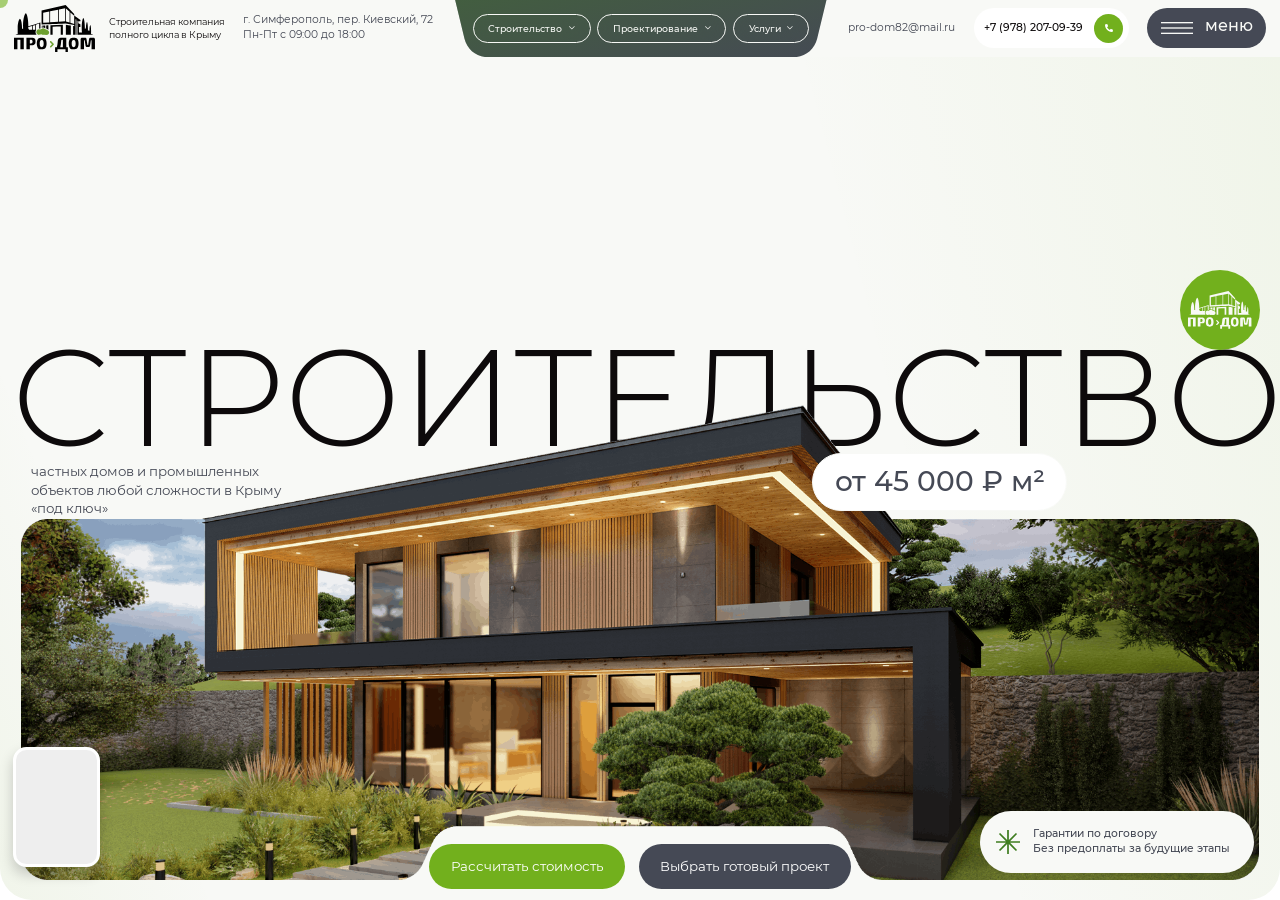
==== commit abdececc: "Add files via upload" ====
--- a/index.html
+++ b/index.html
@@ -17,9 +17,9 @@
 	<link rel="stylesheet" href="libs/fancybox-master/dist/jquery.fancybox.min.css" />
 	<link rel="stylesheet" href="libs/fullPage.js-master/dist/fullpage.css" />
 	<link rel="stylesheet" href="libs/slick-1.5.9/slick/slick.css" />
-	<link rel="stylesheet" href="css/fonts.css?ver=1.7" />
-	<link rel="stylesheet" href="css/main.css?ver=1.7" />
-	<link rel="stylesheet" href="css/media.css?ver=1.7" />
+	<link rel="stylesheet" href="css/fonts.css?ver=1.9" />
+	<link rel="stylesheet" href="css/main.css?ver=1.9" />
+	<link rel="stylesheet" href="css/media.css?ver=1.9" />
 </head>
 <body class="no-scroll">
 
@@ -67,9 +67,75 @@
 				<div class="header__location">г. Симферополь, пер. Киевский, 72 <br>Пн-Пт с 09:00 до 18:00</div>
 				<nav class="menu">
 					<ul class="menu__list">
-						<li class="menu__haschild"><a href="#">Строительство <i class="far fa-chevron-down"></i></a></li>
-						<li class="menu__haschild"><a href="#">Проектирование <i class="far fa-chevron-down"></i></a></li>
-						<li class="menu__haschild"><a href="#">Услуги <i class="far fa-chevron-down"></i></a></li>
+						<li class="menu__haschild">
+							<a href="#">Строительство <i class="far fa-chevron-down"></i></a>
+							<ul>
+								<li class="menu__haschild">
+									<a href="#">Частное</a>
+									<i class="far fa-chevron-right"></i>
+									<ul>
+										<li><a href="#">Дом из ракушечника</a></li>
+										<li><a href="#">Дом из газоблока</a></li>
+										<li><a href="#">Дом каркасный деревянный</a></li>
+										<li><a href="#">Дом из бетона</a></li>
+										<li><a href="#">Дом из ЛСТК</a></li>
+									</ul>
+								</li>
+								<li class="menu__haschild">
+									<a href="#">Коммерческое</a>
+									<i class="far fa-chevron-right"></i>
+									<ul>
+										<li><a href="#">Магазины</a></li>
+										<li><a href="#">СТО, автомойки</a></li>
+										<li><a href="#">Офисы</a></li>
+										<li><a href="#">Отели</a></li>
+										<li class="menu__haschild">
+											<a href="#">Склады</a>
+											<i class="far fa-chevron-right"></i>
+											<ul>
+												<li><a href="#">Теплые</a></li>
+												<li><a href="#">Холодные</a></li>
+											</ul>
+										</li>
+										<li class="menu__haschild">
+											<a href="#">Сельхоз объекты</a>
+											<i class="far fa-chevron-right"></i>
+											<ul>
+												<li><a href="#">Ангары</a></li>
+												<li><a href="#">Фермы</a></li>
+												<li><a href="#">Навесы для спец. техники</a></li>
+											</ul>
+										</li>
+									</ul>
+								</li>
+								<li class="menu__haschild">
+									<a href="#">Реконструкция</a>
+									<i class="far fa-chevron-right"></i>
+									<ul>
+										<li><a href="#">С увеличением площади</a></li>
+										<li><a href="#">С увеличением этажности</a></li>
+										<li><a href="#">Полная реконструкция</a></li>
+									</ul>
+								</li>
+							</ul>
+						</li>
+						<li class="menu__haschild">
+							<a href="#">Проектирование <i class="far fa-chevron-down"></i></a>
+							<ul>
+								<li><a href="#">Готовые проекты</a></li>
+								<li><a href="#">Проектирование частных домов</a></li>
+								<li><a href="#">Коммерческое проектирование</a></li>
+							</ul>
+						</li>
+						<li class="menu__haschild">
+							<a href="#">Услуги <i class="far fa-chevron-down"></i></a>
+							<ul>
+								<li><a href="#">Благоустройство двора дома</a></li>
+								<li><a href="#">Аренда оборудования</a></li>
+								<li><a href="#">Дизайн-проект</a></li>
+								<li><a href="#">Дизайн-ремонт</a></li>
+							</ul>
+						</li>
 					</ul>
 				</nav>
 				<a href="mailto:pro-dom82@mail.ru" class="header__mail">pro-dom82@mail.ru</a>
@@ -82,6 +148,112 @@
 							<span>меню</span>
 							<span>меню</span>
 							<span>меню</span>
+						</div>
+					</div>
+				</div>
+			</div>
+			<div class="menu-dropdown">
+				<div class="container">
+					<div class="menu-wrap">
+						<div class="unit-menu">
+							<ul class="navigation">
+								<li class="navigation__haschild">
+									<a href="#">Строительство</a>
+									<ul>
+										<li class="navigation__haschild">
+											<a href="#">Частное</a>
+											<i class="far fa-chevron-down"></i>
+											<ul>
+												<li><a href="#">Дом из ракушечника</a></li>
+												<li><a href="#">Дом из газоблока</a></li>
+												<li><a href="#">Дом каркасный деревянный</a></li>
+												<li><a href="#">Дом из бетона</a></li>
+												<li><a href="#">Дом из ЛСТК</a></li>
+											</ul>
+										</li>
+										<li class="navigation__haschild">
+											<a href="#">Коммерческое</a>
+											<i class="far fa-chevron-down"></i>
+											<ul>
+												<li><a href="#">Магазины</a></li>
+												<li><a href="#">СТО, автомойки</a></li>
+												<li><a href="#">Офисы</a></li>
+												<li><a href="#">Отели</a></li>
+												<li class="navigation__haschild">
+													<a href="#">Склады</a>
+													<i class="far fa-chevron-down"></i>
+													<ul>
+														<li><a href="#">Теплые</a></li>
+														<li><a href="#">Холодные</a></li>
+													</ul>
+												</li>
+												<li class="navigation__haschild">
+													<a href="#">Сельхоз объекты</a>
+													<i class="far fa-chevron-down"></i>
+													<ul>
+														<li><a href="#">Ангары</a></li>
+														<li><a href="#">Фермы</a></li>
+														<li><a href="#">Навесы для спец. техники</a></li>
+													</ul>
+												</li>
+											</ul>
+										</li>
+										<li class="navigation__haschild">
+											<a href="#">Реконструкция</a>
+											<i class="far fa-chevron-down"></i>
+											<ul>
+												<li><a href="#">С увеличением площади</a></li>
+												<li><a href="#">С увеличением этажности</a></li>
+												<li><a href="#">Полная реконструкция</a></li>
+											</ul>
+										</li>
+									</ul>
+								</li>
+							</ul>
+						</div>
+						<div class="unit-menu">
+							<ul class="navigation">
+								<li class="navigation__haschild">
+									<a href="#">Проектирование</a>
+									<ul>
+										<li><a href="#">Готовые проекты</a></li>
+										<li><a href="#">Проектирование частных домов</a></li>
+										<li><a href="#">Коммерческое проектирование</a></li>
+									</ul>
+								</li>
+							</ul>
+						</div>
+						<div class="unit-menu">
+							<ul class="navigation">
+								<li><a href="#">Условия оплаты</a></li>
+								<li><a href="#">Наши работы</a></li>
+								<li><a href="#">Блог</a></li>
+								<li><a href="#">Контакты</a></li>
+							</ul>
+						</div>
+						<div class="unit-menu">
+							<ul class="navigation">
+								<li class="navigation__haschild">
+									<a href="#">Услуги</a>
+									<ul>
+										<li><a href="#">Благоустройство двора дома</a></li>
+										<li><a href="#">Аренда оборудования</a></li>
+										<li><a href="#">Дизайн-проект</a></li>
+										<li><a href="#">Дизайн-ремонт</a></li>
+									</ul>
+								</li>
+							</ul>
+						</div>
+						<div class="unit-menu">
+							<ul class="navigation">
+								<li class="navigation__haschild">
+									<a href="#">О компании</a>
+									<ul>
+										<li><a href="#">Документы</a></li>
+										<li><a href="#">Команда</a></li>
+									</ul>
+								</li>
+							</ul>
 						</div>
 					</div>
 				</div>
@@ -1532,7 +1704,7 @@
 	<script src="libs/slick-1.5.9/slick/slick.min.js"></script>
 	<script src="libs/fullPage.js-master/dist/fullpage.js"></script>
 	<script src="libs/mask/jquery.maskedinput.js"></script>
-	<script src="js/common.js?ver=1.7"></script>
+	<script src="js/common.js?ver=1.9"></script>
 	<!-- Yandex.Metrika counter --><!-- /Yandex.Metrika counter -->
 	<!-- Google Analytics counter --><!-- /Google Analytics counter -->
 </body>
--- a/css/main.css
+++ b/css/main.css
@@ -169,6 +169,9 @@
 	background: #454955;
 	transition: all 0.3s;
 }
+    .btn-menu.active {
+        background: #72B01D;
+    }
 .btn-menu__icon {
 	width: 2.5vw;
 	height: 0.9375vw;
@@ -330,7 +333,7 @@
 .billbord__descr {
 	top: 8.3333vw;
 	left: 1.6146vw;
-	max-width: 22.9167vw;
+	max-width: 21.9167vw;
 	position: absolute;
 }
 .billbord__price {
@@ -347,9 +350,9 @@
 	z-index: 2;
 }
 .billbord__guarantee {
-	width: 20.4167vw;
-	bottom: 0.8854vw;
-	right: 0.8854vw;
+	width: 21.4167vw;
+	bottom: 1.3vw;
+	right: 1.2vw;
 	padding: 1.25vw 1.5625vw;
 	padding-left: 4.1667vw;
 	border-radius: 3.125vw;
@@ -453,7 +456,7 @@
 	align-items: center;
 }
 .btn-more {
-	width: 14.0625vw;
+	width: 15.0625vw;
 	height: 6.6146vw;
 	padding: 1.4583vw;
 	font-size: 0.9375vw;
@@ -504,19 +507,24 @@
 .tab-pane:first-child {
 	display: block;
 }
-.etaps-wrap:not(.slick-initialized)>*:not(:first-child),
+.slider-nav:not(.slick-initialized)>*:not(:first-child),
+.slider-for:not(.slick-initialized)>*:not(:first-child),
 .slider-marquee:not(.slick-initialized)>*:not(:first-child),
 .item-card__slider:not(.slick-initialized)>*:not(:first-child),
 .slider-two:not(.slick-initialized)>*:not(:first-child),
 .slider-three:not(.slick-initialized)>*:not(:first-child) {
 	display: none;
 }
+.slider-nav .slick-track,
+.slider-for .slick-track,
 .etaps-wrap .slick-track,
 .item-card__slider .slick-track,
 .slider-two .slick-track,
 .slider-three .slick-track {
 	display: flex !important;
 }
+.slider-nav .slick-slide,
+.slider-for .slick-slide,
 .etaps-wrap .slick-slide,
 .item-card__slider .slick-slide,
 .slider-two .slick-slide,
@@ -628,7 +636,7 @@
 }
 .item-service {
 	height: 21.9792vw;
-	padding: 1.9792vw 1.5104vw;
+	padding: 1.9792vw 1.4vw;
 	padding-top: 0;
 	display: flex;
 	flex-direction: column;
@@ -660,7 +668,7 @@
 	opacity: 0;
 }
 .item-service__title {
-	font-size: 1.875vw;
+	font-size: 1.76vw;
 	line-height: 140%;
 	font-weight: 500;
 	color: #0D0A0B;
@@ -975,8 +983,8 @@
 	opacity: 1;
 }
 .consultation__form .checkbox {
-	max-width: 31.25vw;
-	margin-top: 3.6354vw;
+	max-width: 32.25vw;
+	margin-top: 4.6354vw;
 }
 .consultation__image {
 	right: 5.4167vw;
@@ -1471,7 +1479,7 @@
 .video-widget {
 	position: fixed;
 	left: 0;
-	z-index: 999999;
+	z-index: 300;
 	bottom: 0;
 }
 .video-widget__container {
@@ -2187,12 +2195,14 @@
 	width: 100%;
 	position: relative;
 	display: block;
+	background: linear-gradient(233.85deg, rgba(63, 125, 32, 0) 4.28%, rgba(63, 125, 32, 0.5) 87.36%), #454955;
 }
 .unit-card__image img {
 	width: 100%;
 	height: 100%;
 	border-radius: 1.25vw;
 	object-fit: cover;
+	transition: all 2s;
 }
 .unit-card__price {
 	padding: 0.625vw 1.667vw 0.521vw;
@@ -2293,7 +2303,7 @@
 }
 
 .consultation--architector .title-section {
-	margin-right: -20.833vw;
+	margin-right: -17.833vw;
 }
 .consultation--architector .title-small {
 	max-width: 21.51vw;
@@ -2598,4 +2608,438 @@
 	padding-top: 0;
 	line-height: 140%;
 	display: none;
-}+}
+
+.page-card__wrapper {
+	padding-top: 5.469vw;
+	padding-bottom: 1.823vw;
+	background: linear-gradient(253.01deg, rgba(114, 176, 29, 0) 18.71%, rgba(114, 176, 29, 0.09) 97.8%), linear-gradient(75.47deg, rgba(114, 176, 29, 0) 66.45%, rgba(114, 176, 29, 0.1) 121.63%), #F8F9F6;
+	border-radius: 0vw 0vw 2.5vw 2.5vw;
+}
+.billbord-card {
+	min-height: 39.583vw;
+	margin: 0 1.042vw;
+	padding: 0.365vw 0.521vw;
+	border-radius: 1.458vw;
+	background-image: url(../img/billbord_card.jpg);
+	background-repeat: no-repeat;
+	background-position: center;
+	background-size: cover;
+}
+.billbord-card .breadcrumbs {
+	display: inline-flex;
+}
+.page-card .fp-overflow {
+	padding-top: 0;
+}
+.card-main {
+	padding: 1.51vw 1.875vw;
+	margin-top: -8.073vw;
+	border-radius: 1.25vw;
+	position: relative;
+	z-index: 2;
+	background: #fff;
+}
+.card-main__content {
+	padding: 0.938vw;
+}
+.card-main__title {
+	font-size: 2.083vw;
+	margin-bottom: 2.083vw;
+	line-height: 120%;
+	font-weight: 500;
+	color: #0D0A0B;
+}
+.tabs-page {
+	gap: 0.313vw;
+	margin-bottom: 0.313vw;
+	display: flex;
+	align-items: center;
+}
+.tabs-page a {
+	padding: 0.521vw 1.667vw;
+	border-radius: 5.208vw;
+	font-size: 1.042vw;
+	border: 0.052vw solid #454955;
+	line-height: 140%;
+	color: #454955;
+	display: block;
+	text-align: center;
+	font-weight: 500;
+	position: relative;
+}
+.tabs-page {
+	transition: all 0.3s;
+}
+.tabs-page a::before {
+	position: absolute;
+	display: block;
+	content: " ";
+	top: -0.469vw;
+	left: -0.469vw;
+	right: -0.469vw;
+	bottom: -2.708vw;
+	border-radius: 1.25vw 1.25vw 0 0;
+	background: #F8F9F6;
+	z-index: -1;
+	transition: all 0.3s;
+	opacity: 0;
+}
+.tabs-page .active a::before {
+	opacity: 1;
+}
+.tabs-page .active a {
+	border-color: transparent;
+}
+.tabs-page .active {
+	margin: 0 0.625vw;
+}
+.tab-container-page {
+	padding: 1.563vw;
+	font-size: 0.833vw;
+	border-radius: 1.25vw;
+	line-height: 160%;
+	background: #F8F9F6;
+	position: relative;
+	z-index: 1;
+}
+.tab-pane-page {
+	display: none;
+}
+.tab-pane-page:first-child {
+	display: block;
+}
+.card-main .btn-main {
+	width: 21.042vw;
+	margin-top: 1.563vw;
+}
+.card-feature {
+	padding: 1.25vw;
+	font-size: 0.938vw;
+	border-radius: 0.833vw;
+	line-height: 140%;
+	min-height: 100%;
+	background: #F8F9F6;
+}
+.card-feature__title {
+	font-size: 1.875vw;
+	margin-bottom: 0.625vw;
+	line-height: 140%;
+	font-weight: 500;
+	color: #0D0A0B;
+}
+sup {
+	font-size: 60%;
+	line-height: 0;
+}
+.card-features {
+	gap: 0.625vw;
+	display: grid;
+	grid-template-columns: 1fr 1.3fr 1fr;
+}
+.slider-nav .slick-slide {
+	padding: 0 0.26vw;
+}
+.slider-nav .slick-list {
+	margin: 0 -0.26vw;
+}
+.slider-for__item {
+	height: 21.667vw;
+	border-radius: 1.25vw;
+	display: block;
+}
+.slider-for__item img {
+	width: 100%;
+	height: 100%;
+	object-fit: cover;
+	border-radius: 1.25vw;
+}
+.slider-for {
+	margin-top: 1.563vw;
+}
+.slider-nav {
+	padding: 0 3.125vw;
+	margin-top: 0.99vw;
+}
+.slider-nav__item {
+	height: 6.25vw;
+	border-radius: 1.25vw;
+	border: 0.104vw solid transparent;
+	display: block;
+	transition: all 0.3s;
+}
+.slider-nav__item img {
+	width: 100%;
+	height: 100%;
+	object-fit: cover;
+	border-radius: 1.25vw;
+}
+.slick-current .slider-nav__item {
+	border-color: #3F7D20;
+}
+.slider-nav .slick-prev {
+	left: 0;
+}
+.slider-nav .slick-next {
+	right: 0;
+}
+.slider-nav .slick-arrow {
+	width: 2.5vw;
+	height: 2.5vw;
+	font-size: 1.25vw;
+	background-color: #F8F9F6;
+}
+.card-labels {
+	gap: 0.938vw;
+	margin-top: 1.667vw;
+	display: flex;
+	align-items: center;
+}
+.card-labels__item {
+	font-size: 1.354vw;
+	padding: 0.625vw 1.667vw;
+	border-radius: 1.25vw;
+	line-height: 120%;
+	font-weight: 500;
+	color: #F8F9F6;
+	background: linear-gradient(226.94deg, rgba(63, 125, 32, 0) -3.48%, rgba(63, 125, 32, 0.5) 100%), #454955;
+	display: flex;
+	align-items: center;
+	flex-grow: 1;
+}
+.card-labels__item img {
+	width: 5.208vw;
+	height: auto;
+	flex: none;
+}
+.fancybox-infobar {
+	display: none !important;
+}
+
+.parametrs {
+	margin: 0 1.042vw;
+	background: linear-gradient(68.67deg, rgba(114, 176, 29, 0) 62.79%, rgba(114, 176, 29, 0.15) 108.56%), #F8F9F6;
+	border-radius: 1.25vw;
+}
+.title-big {
+	font-size: 3.333vw;
+	margin-bottom: 1.563vw;
+	line-height: 120%;
+	font-weight: 500;
+	color: #0D0A0B;
+}
+.item-equipment {
+	font-size: 0.833vw;
+	line-height: 160%;
+	display: flex;
+	flex-direction: column;
+	align-items: flex-start;
+	min-height: 100%;
+}
+.item-equipment__image {
+	height: 17.604vw;
+	border-radius: 1.25vw;
+	width: 100%;
+	display: block;
+}
+.item-equipment__image img {
+	width: 100%;
+	height: 100%;
+	object-fit: cover;
+	border-radius: 1.25vw;
+}
+.item-equipment__content {
+	padding: 0.938vw 1.458vw 1.25vw;
+	border-radius: 1.25vw;
+	background: #fff;
+	display: flex;
+	flex-direction: column;
+	align-items: flex-start;
+	flex: 1;
+}
+.item-equipment__title {
+	font-size: 1.25vw;
+	margin-bottom: 0.833vw;
+	line-height: 140%;
+	color: #0D0A0B;
+	width: 100%;
+}
+.item-equipment p {
+	margin: 0;
+}
+.item-equipment__price {
+	padding: 0.625vw;
+	border-radius: 0.833vw;
+	background: #F8F9F6;
+	display: flex;
+	align-items: center;
+	justify-content: space-between;
+	width: 100%;
+	margin-top: auto;
+}
+.item-equipment__text {
+	padding-bottom: 0.833vw;
+	width: 100%;
+}
+.price-main {
+	font-size: 1.25vw;
+	line-height: 140%;
+	font-weight: 500;
+	color: #0D0A0B;
+}
+
+.menu__list li {
+	position: relative;
+}
+.menu__list li ul {
+	padding: 0.521vw 0;
+	width: 13.542vw;
+	border-radius: 1.25vw;
+	top: 100%;
+	left: 0;
+	position: absolute;
+	background: #F8F9F6;
+	visibility: hidden;
+	opacity: 0;
+	transition: all 0.3s;
+	transform: translateY(0.521vw);
+}
+.menu__list li:hover>ul {
+	visibility: visible;
+	opacity: 1;
+	transform: none;
+}
+.menu__list li ul a {
+	color: #0D0A0B;
+}
+.menu__list li ul li {
+	padding: 0.417vw 0.781vw;
+	position: relative;
+}
+.menu__list li ul li:last-child {
+	margin-bottom: 0;
+}
+.menu__list li ul ul {
+	top: 0;
+	margin-left: 0.313vw;
+	left: 100%;
+}
+.menu__list li ul ul::before {
+	position: absolute;
+	display: block;
+	content: " ";
+	width: 0.313vw;
+	right: 100%;
+	top: 0;
+	height: 100%;
+}
+.menu__list li ul li i {
+	position: absolute;
+	top: 0;
+	right: 0.781vw;
+	display: flex;
+	align-items: center;
+	justify-content: center;
+	height: 100%;
+}
+
+.menu-dropdown {
+	padding: 1.8229vw 0;
+	margin: 0.833vw;
+	background: linear-gradient(68.67deg, rgba(114, 176, 29, 0) 62.79%, rgba(114, 176, 29, 0.15) 108.56%), #F8F9F6;
+	border-radius: 1.25vw;
+	width: 100%;
+	position: absolute;
+	display: none;
+}
+.menu-wrap {
+	column-gap: 4.7vw;
+	columns: 3;
+}
+.unit-menu {
+	margin-bottom: 1.8vw;
+	padding: 0px 0px 1.5625vw 3.125vw;
+	border-left: 1px solid #babbb8;
+	break-inside: avoid;
+}
+.navigation li {
+	position: relative;
+}
+.navigation>li>ul>li {
+	margin-bottom: 0.8333vw;
+}
+.navigation>li>a {
+	font-size: 1.875vw;
+	margin-bottom: 1.1458vw;
+	line-height: 140%;
+	display: block;
+	font-weight: 500;
+	color: #0D0A0B;
+}
+.navigation>li>ul>li.active>a {
+	background: #F0F5ED;
+	color: #3F7D20;
+}
+.navigation>li>ul>li>ul>li.active > a {
+	color: #3F7D20;
+}
+.navigation>li>ul>li>a {
+	font-size: 1.25vw;
+	padding: 0.5208vw 0.625vw;
+	line-height: 140%;
+	color: #0D0A0B;
+	background: #fff;
+	display: block;
+}
+.navigation i {
+	width: 1.25vw;
+	height: 1.25vw;
+	right: 0.625vw;
+	top: 0.7813vw;
+	cursor: pointer;
+	position: absolute;
+	display: flex;
+	align-items: center;
+	justify-content: center;
+	transition: all 0.3s;
+}
+.navigation .active > i {
+	transform: rotate(-180deg);
+}
+.navigation>li>ul>li>ul {
+	padding-left: 0.7292vw;
+	padding-top: 0.8333vw;
+	display: none;
+}
+.navigation>li>ul>li>ul>li {
+	margin-bottom: 0.7292vw;
+	font-size: 1.0417vw;
+	line-height: 140%;
+}
+.navigation>li>ul>li>ul>li:last-child {
+	margin-bottom: 0;
+}
+.navigation>li>ul>li>ul>li a {
+	color: #454955;
+}
+.navigation>li>ul>li>ul ul {
+	padding: 0.625vw 0px 0.625vw 1.0417vw;
+	font-size: 0.9375vw;
+	margin-top: 0.7292vw;
+	line-height: 140%;
+	display: none;
+	background: #F0F5ED;
+}
+.navigation>li>ul>li>ul ul li {
+	margin-bottom: 0.625vw;
+}
+.navigation>li>ul>li>ul ul li:last-child {
+	margin-bottom: 0;
+}
+.navigation>li>ul>li>ul>li i {
+	top: 0;
+	right: 0.781vw;
+}
+.unit-menu:nth-child(1) {
+	margin-bottom: 5.2083vw;
+}
--- a/css/media.css
+++ b/css/media.css
@@ -931,8 +931,8 @@
         padding-bottom: 10px;
         border-radius: 16px;
     }
-    .footer__nav.footer__nav--tree > li > a {
-    font-size: initial;
+    .footer__nav.footer__nav--tree>li>a {
+        font-size: initial;
     }
 
     .billbord-service__main {
@@ -971,8 +971,8 @@
         margin-bottom: 15px;
     }
     .title-main {
-    font-size: 20px;
-    margin-bottom: 20px;
+        font-size: 20px;
+        margin-bottom: 20px;
     }
     .about-service {
         padding: 40px 0;
@@ -981,6 +981,7 @@
         border-radius: 16px;
         margin-top: 20px;
     }
+    .parametrs,
     .questions,
     .portfolio-service,
     .etaps,
@@ -1002,217 +1003,442 @@
     .cards-service__head {
         margin-bottom: 20px;
     }
-.unit-card__image {
-	height: 250px;
-	margin-bottom: 10px;
-	border-radius: 16px;
-}
-.unit-card__image img {
-	border-radius: 16px;
-}
-.unit-card__price {
-	padding: 6px 12px;
-	font-size: 14px;
-	bottom: 9px;
-	right: 8px;
-}
-.unit-card__content {
-	padding: 15px 10px;
-	border-radius: 16px;
-}
-.unit-card__title {
-	font-size: 18px;
-	margin-bottom: 12px;
-}
-.unit-card__text {
-	font-size: 14px;
-}
-.row.row--main > div {
-	margin-bottom: 24px;
-}
-.row.row--main {
-	margin-bottom: -24px;
-}
-
-.item-offer {
-	padding: 20px 15px;
-	gap: 18px;
-	border-radius: 20px;
-    display: flex;
-    flex-wrap: wrap;
-}
-.item-offer__title {
-	font-size: 24px;
-	margin-bottom: 12px;
-}
-.item-offer__image {
-	height: 250px;
-	border-radius: 16px;
-    width: 100%;
-    order: -1;
-}
-.item-offer__image img {
-	border-radius: 16px;
-}
-.item-offer .btn-main {
-	height: 50px;
-    margin-top: 20px;
-    width: 100%;
-}
-.consultation--architector .title-section {
-    margin-right: 0;
-}
-.consultation--architector .title-small {
-    max-width: 100%;
-}
-.consultation--architector .consultation__form .title-middle {
-    margin-bottom: 18px;
-}
-.consultation__person {
-    display: none;
-}
-.item-etap {
-    margin: 0 !important;
-    transform: none !important;
-}
-.etaps-wrap {
-    display: block;
-    padding: 0;
-}
-.item-etap {
-	width: 100%;
+    .unit-card__image {
+        height: 250px;
+        margin-bottom: 10px;
+        border-radius: 16px;
+    }
+    .unit-card__image img {
+        border-radius: 16px;
+    }
+    .unit-card__price {
+        padding: 6px 12px;
+        font-size: 14px;
+        bottom: 9px;
+        right: 8px;
+    }
+    .unit-card__content {
+        padding: 15px 10px;
+        border-radius: 16px;
+    }
+    .unit-card__title {
+        font-size: 18px;
+        margin-bottom: 12px;
+    }
+    .unit-card__text {
+        font-size: 14px;
+    }
+    .row.row--main>div {
+        margin-bottom: 24px;
+    }
+    .row.row--main {
+        margin-bottom: -24px;
+    }
+
+    .item-offer {
+        padding: 20px 15px;
+        gap: 18px;
+        border-radius: 20px;
+        display: flex;
+        flex-wrap: wrap;
+    }
+    .item-offer__title {
+        font-size: 24px;
+        margin-bottom: 12px;
+    }
+    .item-offer__image {
+        height: 250px;
+        border-radius: 16px;
+        width: 100%;
+        order: -1;
+    }
+    .item-offer__image img {
+        border-radius: 16px;
+    }
+    .item-offer .btn-main {
+        height: 50px;
+        margin-top: 20px;
+        width: 100%;
+    }
+    .consultation--architector .title-section {
+        margin-right: 0;
+    }
+    .consultation--architector .title-small {
+        max-width: 100%;
+    }
+    .consultation--architector .consultation__form .title-middle {
+        margin-bottom: 18px;
+    }
+    .consultation__person {
+        display: none;
+    }
+    .item-etap {
+        margin: 0 !important;
+        transform: none !important;
+    }
+    .etaps-wrap {
+        display: block;
+        padding: 0;
+    }
+    .item-etap {
+        width: 100%;
         padding: 12px;
         margin-bottom: 20px !important;
         border-radius: 17px;
         padding-top: 0;
         min-height: initial;
-	box-shadow: none;
-}
+        box-shadow: none;
+    }
     .item-etap__number {
         font-size: 40px;
         margin-bottom: 0px;
     }
-.item-etap__image {
+    .item-etap__image {
         height: 150px;
         margin: 12px 0;
-	border-radius: 16px;
-}
-.item-etap__image img {
-	border-radius: 16px;
-}
-.item-etap__term {
-	font-size: 15px;
-	gap: 10px;
-	margin-bottom: 10px;
-}
-.item-etap__term::before {
-	width: 21px;
-	height: 21px;
-}
-.item-etap__text {
-	font-size: 14px;
-}
-.etaps {
-    margin-top: 40px;
-}
-.etaps__descr {
-    font-size: 20px;
-    padding-top: 9px;
-}
-.portfolio-service__head {
-    display: block;
-}
-.item-case {
-	padding: 12px;
-	border-radius: 20px;
-}
-.item-case__image {
-	height: 250px;
-	margin-bottom: 20px;
-	border-radius: 16px;
-}
-.item-case__image img {
-	border-radius: 16px;
-}
-.item-case__person {
-	gap: 19px;
-	margin-bottom: 16px;
-}
-.item-case__photo {
-	width: 42px;
-	height: 42px;
-}
-.item-case__title {
-	font-size: 18px;
-	margin-bottom: 8px;
-}
-.item-case__descr {
-	font-size: 14px;
-}
-.item-case__bottom {
-	padding-top: 20px;
-	gap: 0;
-    display: block;
-}
-.item-case .btn-main {
-	height: 52px;
-	font-size: 14px;
-	padding: 0 24px;
-    width: 100%;
-    margin-top: 15px;
-}
-.questions__left {
-    margin: 0;
-}
-.questions__left .title-section {
-    margin-bottom: 20px;
-}
-.col-lg-4 .form-main {
-	margin-left: 0px;
-    margin-top: 20px;
-}
-.item-question {
-	margin-bottom: 8px;
-	border-radius: 12px;
-}
-.item-question__head {
-	font-size: 16px;
-	padding: 12px;
-	gap: 16px;
-}
-.item-question__head i {
-	width: 28px;
-	height: 28px;
-	font-size: 15px;
-}
-.item-question__content {
-	font-size: 14px;
-	padding: 12px;
-	padding-top: 0;
-}
-.form-main {
-	padding: 20px;
-	border-radius: 20px;
-}
-.form-main__title {
-	font-size: 20px;
-	margin-bottom: 16px;
-}
-.form-main__subtitle {
-	font-size: 14px;
-    margin-bottom: 15px;
-}
-.form-main__top {
-    display: block;
-    margin-bottom: 20px;
-}
-.etaps-wrap {
-    margin-bottom: 20px;
-}
-.billbord-service__image-mobile img {
-    width: 100%;
-    height: auto;
-}
+        border-radius: 16px;
+    }
+    .item-etap__image img {
+        border-radius: 16px;
+    }
+    .item-etap__term {
+        font-size: 15px;
+        gap: 10px;
+        margin-bottom: 10px;
+    }
+    .item-etap__term::before {
+        width: 21px;
+        height: 21px;
+    }
+    .item-etap__text {
+        font-size: 14px;
+    }
+    .etaps {
+        margin-top: 40px;
+    }
+    .etaps__descr {
+        font-size: 20px;
+        padding-top: 9px;
+    }
+    .portfolio-service__head {
+        display: block;
+    }
+    .item-case {
+        padding: 12px;
+        border-radius: 20px;
+    }
+    .item-case__image {
+        height: 250px;
+        margin-bottom: 20px;
+        border-radius: 16px;
+    }
+    .item-case__image img {
+        border-radius: 16px;
+    }
+    .item-case__person {
+        gap: 19px;
+        margin-bottom: 16px;
+    }
+    .item-case__photo {
+        width: 42px;
+        height: 42px;
+    }
+    .item-case__title {
+        font-size: 18px;
+        margin-bottom: 8px;
+    }
+    .item-case__descr {
+        font-size: 14px;
+    }
+    .item-case__bottom {
+        padding-top: 20px;
+        gap: 0;
+        display: block;
+    }
+    .item-case .btn-main {
+        height: 52px;
+        font-size: 14px;
+        padding: 0 24px;
+        width: 100%;
+        margin-top: 15px;
+    }
+    .questions__left {
+        margin: 0;
+    }
+    .questions__left .title-section {
+        margin-bottom: 20px;
+    }
+    .col-lg-4 .form-main {
+        margin-left: 0px;
+        margin-top: 20px;
+    }
+    .item-question {
+        margin-bottom: 8px;
+        border-radius: 12px;
+    }
+    .item-question__head {
+        font-size: 16px;
+        padding: 12px;
+        gap: 16px;
+    }
+    .item-question__head i {
+        width: 28px;
+        height: 28px;
+        font-size: 15px;
+    }
+    .item-question__content {
+        font-size: 14px;
+        padding: 12px;
+        padding-top: 0;
+    }
+    .form-main {
+        padding: 20px;
+        border-radius: 20px;
+    }
+    .form-main__title {
+        font-size: 20px;
+        margin-bottom: 16px;
+    }
+    .form-main__subtitle {
+        font-size: 14px;
+        margin-bottom: 15px;
+    }
+    .form-main__top {
+        display: block;
+        margin-bottom: 20px;
+    }
+    .etaps-wrap {
+        margin-bottom: 20px;
+    }
+    .billbord-service__image-mobile img {
+        width: 100%;
+        height: auto;
+    }
+    .page-card__wrapper {
+        padding-top: 80px;
+        padding-bottom: 25px;
+        border-radius: 0px 0px 24px 24px;
+        margin-bottom: 35px;
+    }
+    .billbord-card {
+        min-height: 400px;
+        margin: 0 10px;
+        padding: 7px 10px;
+        border-radius: 20px;
+    }
+    .billbord-card .breadcrumbs {
+        display: block;
+        margin: 0;
+    }
+    .billbord-card .breadcrumbs li {
+        display: inline;
+    }
+    .card-main {
+        padding: 20px 15px;
+        margin-top: -55px;
+        border-radius: 24px;
+    }
+    .card-main__content {
+        padding: 0;
+    }
+    .card-main__title {
+        font-size: 22px;
+        margin-bottom: 20px;
+    }
+    .tabs-page {
+        gap: 3px;
+        margin-bottom: 6px;
+    }
+    .tabs-page a {
+        padding: 8px 12px;
+        border-radius: 100px;
+        font-size: 12px;
+    }
+    .tabs-page a::before {
+        top: -6px;
+        left: -6px;
+        right: -6px;
+        bottom: -52px;
+        border-radius: 16px 16px 0 0;
+    }
+    .tabs-page .active {
+        margin: 0 5px;
+    }
+    .tab-container-page {
+        padding: 20px 15px;
+        font-size: 14px;
+        border-radius: 16px;
+    }
+    .card-main .btn-main {
+        width: 100%;
+        margin-top: 20px;
+    }
+    .card-feature {
+        padding: 16px;
+        font-size: 14px;
+        border-radius: 16px;
+        flex: 1;
+    }
+    .card-feature:nth-child(2) {
+        flex: none;
+        width: 100%;
+        order: 2;
+    }
+    .card-feature__title {
+        font-size: 19px;
+        margin-bottom: 8px;
+    }
+    .card-features {
+        gap: 6px;
+        margin-top: 25px;
+        display: flex;
+        flex-wrap: wrap;
+    }
+    .slider-nav .slick-slide {
+        padding: 0 2px;
+    }
+    .slider-nav .slick-list {
+        margin: 0 -2px;
+    }
+    .slider-for__item {
+        height: 255px;
+        border-radius: 20px;
+    }
+    .slider-for__item img {
+        border-radius: 20px;
+    }
+    .slider-for {
+        margin-top: 30px;
+    }
+    .slider-nav {
+        padding: 0 40px;
+        margin-top: 19px;
+    }
+    .slider-nav__item {
+        height: 57px;
+        border-width: 2px;
+        border-radius: 16px;
+    }
+    .slider-nav__item img {
+        border-radius: 16px;
+    }
+    .slider-nav .slick-arrow {
+        width: 32px;
+        height: 32px;
+        font-size: 18px;
+    }
+    .card-labels {
+        gap: 10px;
+        margin-top: 25px;
+        flex-wrap: wrap;
+    }
+    .card-labels__item {
+        font-size: 18px;
+        padding: 8px 22px;
+        width: 100%;
+        border-radius: 20px;
+        gap: 10px;
+        flex: none;
+    }
+    .card-labels__item img {
+        width: 50px;
+    }
+
+    .title-big {
+        font-size: 27px;
+        margin-bottom: 20px;
+    }
+    .item-equipment {
+        font-size: 14px;
+    }
+    .item-equipment__image {
+        height: 210px;
+        border-radius: 20px;
+    }
+    .item-equipment__image img {
+        border-radius: 20px;
+    }
+    .item-equipment__content {
+        padding: 12px;
+        border-radius: 20px;
+    }
+    .item-equipment__title {
+        font-size: 17px;
+        margin-bottom: 12px;
+    }
+    .item-equipment__price {
+        padding: 10px;
+        border-radius: 16px;
+    }
+    .item-equipment__text {
+        padding-bottom: 16px;
+    }
+    .price-main {
+        font-size: 19px;
+    }
+    .consultation+.advantages {
+        margin-top: 35px;
+    }
+
+    .menu-wrap {
+        columns: initial;
+    }
+
+    .menu-dropdown {
+        padding: 35px 0;
+        padding-bottom: 100px;
+        border-radius: 0;
+        max-height: 100vh;
+        overflow: auto;
+    }
+    .unit-menu {
+        margin-bottom: 37px;
+        padding: 0;
+        border: none;
+    }
+    .navigation>li>ul>li {
+        margin-bottom: 12px;
+    }
+    .navigation>li>a {
+        font-size: 24px;
+        margin-bottom: 15px;
+    }
+    .navigation>li>ul>li>a {
+        font-size: 18px;
+        padding: 10px 12px;
+    }
+    .navigation i {
+        width: 24px;
+        height: 24px;
+        right: 12px;
+        top: 15px;
+    }
+    .navigation>li>ul>li>ul {
+        padding-left: 14px;
+        padding-top: 16px;
+    }
+    .navigation>li>ul>li>ul>li {
+        margin-bottom: 12px;
+        font-size: 15px;
+    }
+    .navigation>li>ul>li>ul ul {
+        padding: 10px 0px 10px 16px;
+        font-size: 13px;
+        margin-top: 10px;
+    }
+    .navigation>li>ul>li>ul ul li {
+        margin-bottom: 12px;
+    }
+    .unit-menu,
+    .unit-menu:nth-child(1) {
+        margin-bottom: 25px;
+    }
+    .navigation>li>ul>li>ul>li i {
+        right: 15px;
+    }
+    .no-scroll {
+        overflow: hidden;
+    }
 }
 
 
@@ -1316,6 +1542,20 @@
     .btn-up:hover {
         background: #72B01D;
     }
+    .unit-card:hover .unit-card__image img {
+        opacity: 0;
+    }
+    .menu__list li ul li:hover,
+    .menu__list li ul li:hover>a {
+        color: #72B01D;
+    }
+    .navigation>li>ul>li>a:hover {
+        background: #F0F5ED;
+        color: #3F7D20;
+    }
+    .navigation>li>ul>li>ul>li a:hover {
+        color: #3F7D20;
+    }
 }
 
 /*mobile hovers*/
@@ -1389,4 +1629,18 @@
     .btn-up:active {
         background: #72B01D;
     }
+    .unit-card:active .unit-card__image img {
+        opacity: 0;
+    }
+    .menu__list li ul li:active,
+    .menu__list li ul li:active>a {
+        color: #72B01D;
+    }
+    .navigation>li>ul>li>a:active {
+        background: #F0F5ED;
+        color: #3F7D20;
+    }
+    .navigation>li>ul>li>ul>li a:active {
+        color: #3F7D20;
+    }
 }
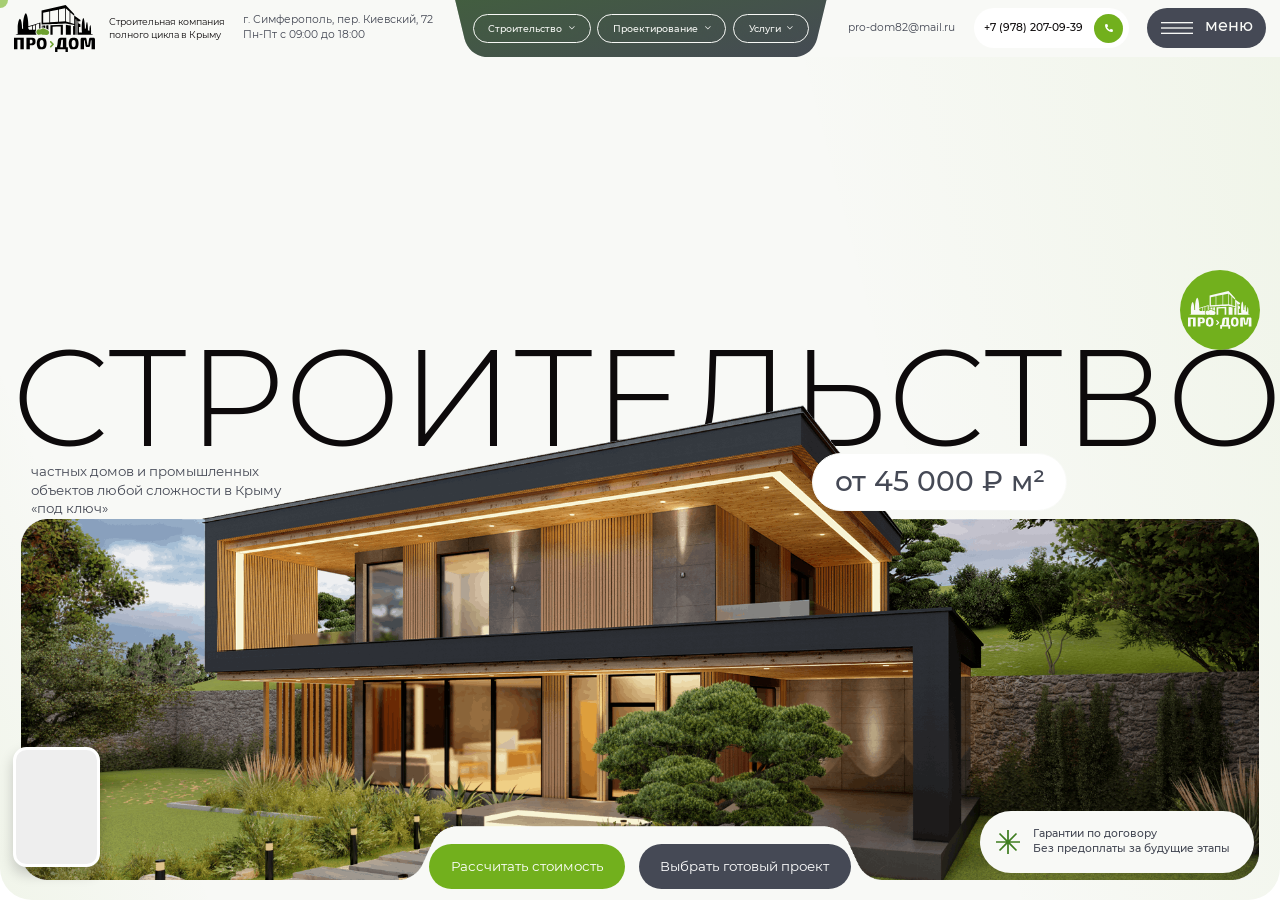
==== commit da178072: "Add files via upload" ====
--- a/index.html
+++ b/index.html
@@ -17,9 +17,9 @@
 	<link rel="stylesheet" href="libs/fancybox-master/dist/jquery.fancybox.min.css" />
 	<link rel="stylesheet" href="libs/fullPage.js-master/dist/fullpage.css" />
 	<link rel="stylesheet" href="libs/slick-1.5.9/slick/slick.css" />
-	<link rel="stylesheet" href="css/fonts.css?ver=1.9" />
-	<link rel="stylesheet" href="css/main.css?ver=1.9" />
-	<link rel="stylesheet" href="css/media.css?ver=1.9" />
+	<link rel="stylesheet" href="css/fonts.css?ver=1.12" />
+	<link rel="stylesheet" href="css/main.css?ver=1.12" />
+	<link rel="stylesheet" href="css/media.css?ver=1.12" />
 </head>
 <body class="no-scroll">
 
@@ -1704,7 +1704,7 @@
 	<script src="libs/slick-1.5.9/slick/slick.min.js"></script>
 	<script src="libs/fullPage.js-master/dist/fullpage.js"></script>
 	<script src="libs/mask/jquery.maskedinput.js"></script>
-	<script src="js/common.js?ver=1.9"></script>
+	<script src="js/common.js?ver=1.12"></script>
 	<!-- Yandex.Metrika counter --><!-- /Yandex.Metrika counter -->
 	<!-- Google Analytics counter --><!-- /Google Analytics counter -->
 </body>
--- a/css/main.css
+++ b/css/main.css
@@ -169,9 +169,9 @@
 	background: #454955;
 	transition: all 0.3s;
 }
-    .btn-menu.active {
-        background: #72B01D;
-    }
+.btn-menu.active {
+	background: #72B01D;
+}
 .btn-menu__icon {
 	width: 2.5vw;
 	height: 0.9375vw;
@@ -507,6 +507,8 @@
 .tab-pane:first-child {
 	display: block;
 }
+.slider-five:not(.slick-initialized)>*:not(:first-child),
+.slider-four:not(.slick-initialized)>*:not(:first-child),
 .slider-nav:not(.slick-initialized)>*:not(:first-child),
 .slider-for:not(.slick-initialized)>*:not(:first-child),
 .slider-marquee:not(.slick-initialized)>*:not(:first-child),
@@ -515,6 +517,8 @@
 .slider-three:not(.slick-initialized)>*:not(:first-child) {
 	display: none;
 }
+.slider-five .slick-track,
+.slider-four .slick-track,
 .slider-nav .slick-track,
 .slider-for .slick-track,
 .etaps-wrap .slick-track,
@@ -523,6 +527,8 @@
 .slider-three .slick-track {
 	display: flex !important;
 }
+.slider-five .slick-slide,
+.slider-four .slick-slide,
 .slider-nav .slick-slide,
 .slider-for .slick-slide,
 .etaps-wrap .slick-slide,
@@ -531,11 +537,15 @@
 .slider-three .slick-slide {
 	height: inherit !important;
 }
+.slider-five .slick-slide,
+.slider-four .slick-slide,
 .row>div,
 .slider-two .slick-slide,
 .slider-three .slick-slide {
 	padding: 0 0.625vw;
 }
+.slider-five .slick-list,
+.slider-four .slick-list,
 .row,
 .slider-two .slick-list,
 .slider-three .slick-list {
@@ -2327,6 +2337,7 @@
 
 .etaps {
 	border-radius: 1.25vw;
+	margin: 0 1.042vw;
 	background: linear-gradient(253.01deg, rgba(114, 176, 29, 0) 18.71%, rgba(114, 176, 29, 0.15) 97.8%), linear-gradient(68.67deg, rgba(114, 176, 29, 0) 62.79%, rgba(114, 176, 29, 0.15) 108.56%), #F8F9F6;
 }
 .etaps__head {
@@ -2980,7 +2991,7 @@
 	background: #F0F5ED;
 	color: #3F7D20;
 }
-.navigation>li>ul>li>ul>li.active > a {
+.navigation>li>ul>li>ul>li.active>a {
 	color: #3F7D20;
 }
 .navigation>li>ul>li>a {
@@ -3003,7 +3014,7 @@
 	justify-content: center;
 	transition: all 0.3s;
 }
-.navigation .active > i {
+.navigation .active>i {
 	transform: rotate(-180deg);
 }
 .navigation>li>ul>li>ul {
@@ -3043,3 +3054,848 @@
 .unit-menu:nth-child(1) {
 	margin-bottom: 5.2083vw;
 }
+
+
+.billbord-about {
+	position: relative;
+}
+.billbord-about__main {
+	min-height: 98vh;
+	margin: 0.8333vw;
+	padding-top: 6vw;
+	color: #0D0A0B;
+	margin-top: 0;
+	background-image: url(../img/billbord_about.png);
+	background-repeat: no-repeat;
+	background-position: center bottom 1vw;
+	background-size: contain;
+	position: relative;
+	z-index: 2;
+}
+.billbord-about::before {
+	position: absolute;
+	display: block;
+	content: " ";
+	top: 0;
+	left: 0;
+	width: 100%;
+	height: 100%;
+	z-index: -1;
+	background: linear-gradient(253.01deg, rgba(114, 176, 29, 0) 18.71%, rgba(114, 176, 29, 0.09) 97.8%), linear-gradient(75.47deg, rgba(114, 176, 29, 0) 66.45%, rgba(114, 176, 29, 0.1) 121.63%), #F8F9F6;
+	border-radius: 0px 0px 2.5vw 2.5vw;
+}
+.section.billbord-about .fp-overflow {
+	padding-top: 0;
+}
+.billbord-about__content {
+	max-width: 25.625vw;
+	margin-top: 2vw;
+	position: relative;
+}
+.billbord-about__title {
+	font-size: 2.188vw;
+	max-width: 16.927vw;
+	margin-bottom: 1.042vw;
+	line-height: 140%;
+	text-transform: uppercase;
+	font-weight: 500;
+}
+.billbord-about__descr {
+	font-size: 1.25vw;
+	line-height: 140%;
+}
+.billbord-about .breadcrumbs {
+	backdrop-filter: blur(20px);
+	background: rgba(255, 255, 255, 0.2);
+	display: inline-flex;
+}
+.billbord-about__video {
+	width: 8.854vw;
+	height: 8.854vw;
+	top: 0;
+	margin-left: -2.604vw;
+	left: 100%;
+	border-radius: 50%;
+	background: #fff;
+	position: absolute;
+	display: flex;
+	align-items: center;
+	justify-content: center;
+}
+.billbord-about__video svg {
+	width: 3.229vw;
+}
+.billbord-about__video::before {
+	position: absolute;
+	display: block;
+	content: " ";
+	top: 1.198vw;
+	left: 1.198vw;
+	bottom: 1.198vw;
+	right: 1.198vw;
+	border: 1px solid #6ea030;
+	border-radius: 50%;
+}
+.billbord-about__video::after {
+	position: absolute;
+	display: block;
+	content: " ";
+	top: 0.417vw;
+	left: 0.417vw;
+	right: 0.417vw;
+	bottom: 0.417vw;
+	background-image: url(../img/text_circle.svg);
+	background-repeat: no-repeat;
+	background-position: center;
+	background-size: contain;
+	border-radius: 50%;
+	animation: spin 10s linear infinite;
+}
+@keyframes spin {
+	0% {
+		transform: rotate(0deg);
+	}
+	100% {
+		transform: rotate(360deg);
+	}
+}
+.billbord-about__video svg {
+	transition: all 0.3s;
+}
+.billbord-about__video:hover svg {
+	transform: scale(1.1);
+}
+
+.history__content p {
+	margin-bottom: 0.781vw;
+}
+.history__content p:last-child {
+	margin-bottom: 0;
+}
+.history__content .title-section {
+	margin-bottom: 2.083vw;
+}
+.history .slider-marquee {
+	margin-bottom: 3.646vw;
+}
+.history__main {
+	margin-bottom: 9vw;
+	position: relative;
+}
+.history__image img {
+	border-radius: 1.25vw;
+	height: auto;
+	width: 100%;
+}
+.item-history {
+	position: absolute;
+}
+.item-history__content {
+	padding: 0.833vw;
+	width: 19.115vw;
+	font-size: 0.729vw;
+	border: 1px solid rgba(67, 85, 73, 0.3);
+	border-radius: 1.25vw;
+	line-height: 140%;
+	box-shadow: 0.781vw 1.563vw 1.042vw 0 rgba(0, 0, 0, 0.1);
+	background: #fff;
+	z-index: 2;
+	opacity: 0;
+	transition: all 1s;
+}
+.item-history__image {
+	height: 9.583vw;
+	margin-bottom: 0.833vw;
+	border-radius: 0.833vw;
+	width: 100%;
+}
+.item-history__image img {
+	width: 100%;
+	height: 100%;
+	border-radius: 0.833vw;
+}
+.item-history__title {
+	font-size: 0.938vw;
+	margin-bottom: 0.833vw;
+	line-height: 140%;
+	color: #000;
+	font-weight: 500;
+}
+.item-history--1 {
+	top: 4.948vw;
+	left: -6.979vw;
+	transform: rotate(11deg);
+}
+.item-history--2 {
+	bottom: -7.552vw;
+	left: 12.396vw;
+	transform: rotate(-15deg);
+}
+.item-history--3 {
+	top: -1.51vw;
+	right: 1.771vw;
+	transform: rotate(21deg);
+}
+.item-history--1 .item-history__content {
+	transform: translateX(-10.417vw);
+}
+.item-history--2 .item-history__content {
+	transform: translateY(2.083vw);
+	transition-delay: 0.5s;
+}
+.item-history--3 .item-history__content {
+	transition-delay: 0.8s;
+	transform: translateY(-10.417vw);
+}
+.section.active .item-history .item-history__content {
+	opacity: 1;
+	transform: none;
+}
+
+.timeline__main {
+	padding: 4.375vw 0;
+	margin: 0 1.042vw;
+	background: linear-gradient(253.01deg, rgba(114, 176, 29, 0) 18.71%, rgba(114, 176, 29, 0.15) 97.8%), linear-gradient(68.67deg, rgba(114, 176, 29, 0) 62.79%, rgba(114, 176, 29, 0.15) 108.56%), #F8F9F6;
+	border-radius: 1.25vw;
+}
+.item-timeline {
+	height: 13.438vw;
+	padding: 0.885vw 3.438vw;
+	gap: 6.615vw;
+	display: flex;
+	align-items: center;
+	background: #fff;
+	opacity: 0;
+	transform: translateY(1.563vw);
+	transition: all 0.8s ease-out;
+}
+.item-timeline.is-visible {
+	opacity: 1;
+	transform: translateY(0);
+}
+.item-timeline__content {
+	width: 22.5vw;
+}
+.item-timeline .title-middle {
+	margin-bottom: 1.302vw;
+}
+.item-timeline__year {
+	width: 8.385vw;
+	height: 8.385vw;
+	display: flex;
+	align-items: center;
+	justify-content: center;
+	background: #72B01D;
+	border-radius: 50%;
+}
+.item-timeline__year .title-middle {
+	color: #fff;
+	margin: 0 !important;
+}
+.item-timeline:nth-child(even) {
+	background: #F8F9F6;
+	flex-direction: row-reverse;
+	justify-content: flex-start;
+}
+.item-timeline:nth-child(even) .item-timeline__year {
+	background: #3F7D20;
+}
+.timeline__wrap {
+	position: relative;
+	z-index: 1;
+}
+.timeline__wrap::before {
+	position: absolute;
+	display: block;
+	content: " ";
+	top: -0.99vw;
+	bottom: -0.521vw;
+	width: 29.844vw;
+	left: 0;
+	right: 0;
+	margin: 0 auto;
+	z-index: 2;
+	background-image: url(../img/timeline.svg);
+	background-repeat: no-repeat;
+	background-position: center;
+	background-size: contain;
+}
+.etaps--about {
+	background: linear-gradient(68.67deg, rgba(114, 176, 29, 0) 62.79%, rgba(114, 176, 29, 0.09) 108.56%), #F8F9F6;
+}
+
+.item-sertficat {
+	height: 25.573vw;
+	padding: 1.25vw;
+	border-radius: 0.833vw;
+	background: #F8F9F6;
+	display: flex;
+	flex-direction: column;
+	align-items: flex-start;
+	color: #454955;
+}
+.item-sertficat__icon {
+	width: 5vw;
+	height: 5vw;
+	border-radius: 50%;
+	display: flex;
+	align-items: center;
+	justify-content: center;
+	margin-bottom: auto;
+	background: #9a9d98;
+	flex: none;
+}
+.item-sertficat__icon img {
+	width: 2.188vw;
+	height: auto;
+}
+.item-sertficat__title {
+	font-size: 1.5vw;
+	margin-bottom: 0.833vw;
+	font-weight: 500;
+	line-height: 160%;
+	display: block;
+}
+.item-sertficat__text {
+	font-size: 0.833vw;
+	line-height: 160%;
+	font-weight: 500;
+	display: block;
+}
+.about-sliders .title-section {
+	margin-bottom: 2.083vw;
+}
+.about-sliders .slider-four {
+	margin-bottom: 3.646vw;
+}
+.item-partner {
+	height: 12.5vw;
+	padding: 1.042vw;
+	border-radius: 0.833vw;
+	border: 1px solid #9a9d98;
+	display: flex;
+	align-items: center;
+	justify-content: center;
+}
+.item-partner img {
+	max-width: 100%;
+	max-height: 100%;
+}
+
+.reviews {
+	margin: 0 0.8333vw;
+	background: linear-gradient(248.39deg, rgba(114, 176, 29, 0) 86.77%, rgba(114, 176, 29, 0.05) 111.35%), linear-gradient(75.47deg, rgba(114, 176, 29, 0) 66.45%, rgba(114, 176, 29, 0.05) 121.63%), #F8F9F6;
+	border-radius: 1.25vw;
+}
+.reviews .title-section {
+	margin-bottom: 2.0833vw;
+}
+.item-review {
+	padding: 1.25vw;
+	font-size: 0.8333vw;
+	border-radius: 1.25vw 1.25vw 0 0;
+	background: #fff;
+	display: flex;
+	flex-direction: column;
+	align-items: flex-start;
+	min-height: 100%;
+}
+.item-review__head {
+	gap: 1.0417vw;
+	margin-bottom: 1.25vw;
+	display: flex;
+	align-items: flex-start;
+	width: 100%;
+}
+.item-review__image {
+	width: 3.6458vw;
+	height: 3.6458vw;
+	display: block;
+	border-radius: 50%;
+}
+.item-review__image img {
+	width: 100%;
+	height: 100%;
+}
+.item-review .title-small {
+	margin-bottom: 0.2083vw;
+	color: #0D0A0B;
+}
+.item-review__text {
+	padding-bottom: 1.25vw;
+	width: 100%;
+}
+.item-review__bottom {
+	padding-top: 1.25vw;
+	display: flex;
+	align-items: center;
+	justify-content: space-between;
+	margin-top: auto;
+	width: 100%;
+	border-top: 0.0521vw solid #F0F5ED;
+}
+.item-review .btn-main {
+	font-size: 0.7292vw;
+	height: 2.7083vw;
+	padding: 0 1.25vw;
+}
+.rating {
+	gap: 0.1042vw;
+	display: flex;
+	align-items: center;
+}
+.rating__item {
+	color: #9a9d98;
+	transition: all 0.3s;
+}
+.rating_1>.rating__item:nth-child(1) {
+	color: #FFD52D;
+}
+.rating_2>.rating__item:nth-child(-n+2) {
+	color: #FFD52D;
+}
+.rating_3>.rating__item:nth-child(-n+3) {
+	color: #FFD52D;
+}
+.rating_4>.rating__item:nth-child(-n+4) {
+	color: #FFD52D;
+}
+.rating_5>.rating__item:nth-child(-n+5) {
+	color: #FFD52D;
+}
+.rating__item.active {
+	color: #FFD52D;
+}
+
+.video-reviews {
+	border-radius: 1.25vw;
+	margin: 0 0.8333vw;
+	background: linear-gradient(253.01deg, rgba(114, 176, 29, 0) 18.71%, rgba(114, 176, 29, 0.15) 97.8%), linear-gradient(68.67deg, rgba(114, 176, 29, 0) 62.79%, rgba(114, 176, 29, 0.15) 108.56%), #F8F9F6;
+}
+.video-review {
+	display: block;
+}
+.video-review {
+	padding: 1.25vw;
+	border-radius: 1.25vw;
+	background: #fff;
+	display: block;
+	overflow: hidden;
+}
+.video-review__image {
+	height: 32.8125vw;
+	margin-bottom: 1.4583vw;
+	border-radius: 0.8333vw;
+	position: relative;
+	display: block;
+}
+.video-review__image img {
+	width: 100%;
+	height: 100%;
+	border-radius: 0.8333vw;
+	object-fit: cover;
+}
+.slider-three .slick-slide {
+	padding: 0 2.6042vw;
+}
+.slider-three .slick-list {
+	margin: 0 -2.6042vw;
+}
+.video-review__descr {
+	margin-bottom: 0.1563vw;
+	display: block;
+	color: #454955;
+}
+.video-review__title {
+	font-weight: 500;
+	color: #0D0A0B;
+	display: block;
+}
+.video-review__btn {
+	bottom: 0;
+	right: 0;
+	position: absolute;
+	z-index: 1;
+}
+.video-review__play {
+	width: 4.8958vw;
+	height: 4.8958vw;
+	font-size: 1.9375vw;
+	box-shadow: 0 0 0 0.781vw #fff;
+	color: #fff;
+	border-radius: 50%;
+	background: #6EA030;
+	position: relative;
+	z-index: 1;
+	display: flex;
+	align-items: center;
+	justify-content: center;
+}
+.video-reviews .slider-three {
+	margin-bottom: 1vw;
+}
+
+.form-main--page .form-main__subtitle {
+	font-size: 0.938vw;
+	margin-bottom: 1.25vw;
+	font-weight: 400;
+	text-align: center;
+}
+.form-main--page .form-main__top {
+	justify-content: center;
+}
+.form-main__inner {
+	padding: 0 2.604vw;
+}
+.item-contact {
+	font-size: 0.938vw;
+	line-height: 140%;
+	color: #0D0A0B;
+}
+.item-contact .title-small {
+	font-weight: 400;
+}
+.item-contact a {
+	color: inherit;
+}
+.item-contact+.item-contact,
+.item-contact p {
+	margin-top: 1.25vw;
+}
+.item-contact.item-contact--requisites .title-small {
+	margin-bottom: 1.25vw;
+}
+.item-contact.item-contact--requisites p {
+	margin: 0;
+}
+.item-contact.item-contact--requisites {
+	max-width: 17.292vw;
+}
+.item-contact .socials-list {
+	margin-top: 0.677vw;
+}
+#map {
+	height: 31.25vw;
+	margin: 0 0.833vw;
+	border-radius: 1.458vw;
+	margin-top: 1.146vw;
+	overflow: hidden;
+	background: linear-gradient(75.47deg, rgba(114, 176, 29, 0) 66.45%, rgba(114, 176, 29, 0.1) 121.63%), #F8F9F6;
+}
+
+.methods-main {
+	padding: 1.771vw 0;
+	margin: 0 0.833vw;
+	background: linear-gradient(248.39deg, rgba(114, 176, 29, 0) 86.77%, rgba(114, 176, 29, 0.05) 111.35%), linear-gradient(75.47deg, rgba(114, 176, 29, 0) 66.45%, rgba(114, 176, 29, 0.05) 121.63%), #F8F9F6;
+	border-radius: 1.25vw;
+}
+.methods-main__content {
+	padding: 1.667vw;
+	font-size: 0.938vw;
+	border-radius: 1.25vw;
+	line-height: 140%;
+	background: #fff;
+}
+.methods-main .tabs a {
+	border: 1px solid #454955;
+}
+.methods-main .tabs .active a {
+	border-color: #72B01D;
+	color: #72B01D;
+	background: transparent;
+}
+.methods-main .title-middle {
+	margin-bottom: 1.927vw;
+}
+.methods-main .tab-container ul li {
+	padding-left: 2.5vw;
+	margin-bottom: 1.0417vw;
+	line-height: 140%;
+	color: #454955;
+	background-image: url(../img/li.svg);
+	background-repeat: no-repeat;
+	background-position: left top;
+	background-size: 1.25vw auto;
+}
+.guarantee .row.row--main,
+.methods .row.row--main {
+	margin-bottom: 0 !important;
+}
+.methods-main__image img {
+	border-radius: 0.833vw;
+	width: 100%;
+	height: auto;
+}
+.item-method {
+	padding: 2vw;
+	border-top: 1px solid #c2c2c2;
+	border-bottom: 1px solid #c2c2c2;
+	background: #F8F9F6;
+}
+.item-method .title-middle {
+	margin-bottom: 1.875vw;
+}
+.guarantee .title-main {
+	margin-bottom: 3vw;
+}
+.item-guarantee {
+	min-height: 100%;
+	display: flex;
+	flex-direction: column;
+	align-items: flex-start;
+}
+.item-guarantee__head {
+	padding: 0.825vw 1.25vw;
+	border-radius: 1.25vw;
+	margin-bottom: 1.25vw;
+	gap: 0.833vw;
+	display: flex;
+	align-items: center;
+	color: #fff;
+	width: 100%;
+	background: linear-gradient(226.94deg, rgba(63, 125, 32, 0) -3.48%, rgba(63, 125, 32, 0.5) 100%), #454955;
+}
+.item-guarantee__head img {
+	width: 6.719vw;
+	height: auto;
+	flex: none;
+}
+.item-guarantee__content {
+	width: 100%;
+	flex: 1;
+	padding: 1.5vw 1.25vw;
+	background: #F8F9F6;
+	border-top: 1px solid #c2c2c2;
+	border-bottom: 1px solid #c2c2c2;
+}
+
+.item-document {
+	gap: 1.042vw;
+	padding: 0.833vw;
+	padding-bottom: 1.042vw;
+	border-radius: 0.833vw;
+	display: flex;
+	flex-direction: column;
+	align-items: flex-start;
+	min-height: 100%;
+	background: #F8F9F6;
+}
+.item-document .title-small {
+	width: 100%;
+	display: block;
+}
+.item-document__image {
+	height: 33.333vw;
+	width: 100%;
+	display: block;
+}
+.item-document__image img {
+	width: 100%;
+	height: 100%;
+	object-fit: contain;
+}
+.item-document .btn-main {
+	border-radius: 0.833vw;
+	height: 3.333vw;
+	font-size: 1.042vw;
+	padding: 0 1.458vw;
+	gap: 0.521vw;
+	margin: 0 auto;
+}
+.page-documents .slick-arrow {
+	background: #F8F9F6;
+}
+.about-contract__list li {
+	padding: 1.25vw;
+	font-size: 1vw;
+	margin-bottom: 0.573vw;
+	border-radius: 0.833vw;
+	font-weight: 500;
+	line-height: 160%;
+	background: #F8F9F6;
+}
+.about-contract__image img {
+	border-radius: 15.625vw 1.25vw 15.625vw 15.625vw;
+	width: 100%;
+	height: auto;
+}
+
+.team-main {
+	padding: 1.823vw 0;
+	margin: 0 0.833vw;
+	background: linear-gradient(248.39deg, rgba(114, 176, 29, 0) 86.77%, rgba(114, 176, 29, 0.05) 111.35%), linear-gradient(75.47deg, rgba(114, 176, 29, 0) 66.45%, rgba(114, 176, 29, 0.05) 121.63%), #F8F9F6;
+	border-radius: 1.25vw;
+}
+.item-team {
+	padding: 1.042vw;
+	gap: 1.25vw;
+	font-size: 0.833vw;
+	border-radius: 1.25vw;
+	line-height: 140%;
+	display: grid;
+	grid-template-columns: repeat(2, 1fr);
+	background: #fff;
+}
+.item-team__image {
+	height: 22.917vw;
+	border-radius: 0.833vw;
+	display: block;
+	position: relative;
+}
+.item-team__image img {
+	width: 100%;
+	height: 100%;
+	object-fit: contain;
+	border-radius: 0.833vw;
+}
+.item-team .title-small {
+	margin-bottom: 0.625vw;
+	font-weight: 400;
+}
+.item-team__descr {
+	font-size: 0.938vw;
+	margin-bottom: 1.042vw;
+	line-height: 140%;
+	font-weight: 500;
+}
+.item-team ul {
+	padding-left: 1.042vw;
+}
+.item-team ul li {
+	margin-bottom: 0.781vw;
+	list-style-type: disc;
+}
+.item-team ul li::marker {
+	font-size: 70%;
+}
+.item-team__content {
+	display: flex;
+	flex-direction: column;
+	align-items: flex-start;
+}
+.item-team .btn-main {
+	height: 2.708vw;
+	padding: 0 1.25vw;
+	font-size: 0.729vw;
+	margin-top: auto;
+}
+.item-team__video {
+	width: 4.479vw;
+	height: 4.479vw;
+	font-size: 1.25vw;
+	box-shadow: 0 0 0 15px #fff;
+	bottom: 0;
+	right: 0;
+	position: absolute;
+	background: #6EA030;
+	display: flex;
+	align-items: center;
+	justify-content: center;
+	color: #fff;
+	border-radius: 50%;
+}
+
+.page-portfolio .portfolio__main {
+	margin-top: 0;
+}
+.page-portfolio .portfolio__top {
+	margin-bottom: 27px;
+	gap: 86px;
+	display: flex;
+	align-items: center;
+}
+.pager {
+	height: 48px;
+	margin-top: 46px;
+	gap: 48px;
+	position: relative;
+	display: flex;
+	align-items: center;
+	justify-content: center;
+	position: relative;
+}
+.page-numbers {
+	font-size: 16px;
+	font-weight: 500;
+		color: #000;
+	color: var(--main-color);
+}
+.page-numbers.current {
+	color: #3F7D20;
+}
+.prev.page-numbers,
+.next.page-numbers {
+	font-size: 20px;
+	width: 48px;
+	height: 48px;
+	color: #000;
+	display: flex;
+	align-items: center;
+	justify-content: center;
+	position: absolute;
+	top: 0;
+	bottom: 0;
+	margin: auto;
+	display: flex;
+	align-items: center;
+	justify-content: center;
+	border-radius: 50%;
+}
+.prev.page-numbers {
+	left: 0px;
+}
+.next.page-numbers {
+	right: 0px;
+}
+.switcher {
+font-size: 16px;
+gap: 20px;
+line-height: 160%;
+text-transform: uppercase;
+	text-transform: uppercase;
+	font-weight: 700;
+	display: flex;
+	align-items: center;
+	justify-content: center;
+	cursor: pointer;
+}
+.switcher__btn {
+	width: 56px;
+	height: 28px;
+	border-radius: 60px;
+background: #d9d9d9;
+	flex: none;
+	position: relative;
+}
+.switcher__circle {
+	width: 28px;
+	height: 28px;
+	border-radius: 50%;
+background: #758c40;
+	top: 0;
+	position: absolute;
+	left: 0;
+	transition: all 0.3s;
+}
+.switcher__title {
+	transition: all 0.3s;
+}
+.switcher--map .switcher__circle {
+	left: 28px;
+}
+.switcher--map .switcher__title:last-child,
+.switcher__title:first-child {
+	color: #92af50;
+}
+.switcher--map .switcher__title:first-child {
+	color: inherit;
+}
+.switcher-tab {
+	display: none;
+}
+.switcher-tab:first-child {
+	display: block;
+}
+.page-portfolio.fp-table {
+	justify-content: flex-start;
+}
--- a/css/media.css
+++ b/css/media.css
@@ -981,6 +981,10 @@
         border-radius: 16px;
         margin-top: 20px;
     }
+    .team-main,
+    .methods-main,
+    .video-reviews,
+    .reviews,
     .parametrs,
     .questions,
     .portfolio-service,
@@ -1386,7 +1390,7 @@
 
     .menu-dropdown {
         padding: 35px 0;
-        padding-bottom: 100px;
+        padding-bottom: 120px;
         border-radius: 0;
         max-height: 100vh;
         overflow: auto;
@@ -1439,6 +1443,478 @@
     .no-scroll {
         overflow: hidden;
     }
+
+    .billbord-about .breadcrumbs {
+        display: flex;
+    }
+    .billbord-about {
+        position: relative;
+    }
+    .billbord-about__main {
+        min-height: initial;
+        margin: 0;
+        padding-top: 70px;
+        background-image: none;
+    }
+    .billbord-about::before {
+        border-radius: 0px 0px 24px 24px;
+    }
+    .billbord-about__content {
+        max-width: 492px;
+    }
+    .billbord-about__title {
+        font-size: 26px;
+        max-width: 248px;
+        margin-bottom: 13px;
+    }
+    .billbord-about__descr {
+        font-size: 16px;
+    }
+    .billbord-about__video {
+        width: 94px;
+        height: 94px;
+        top: 20px;
+        margin-left: 0px;
+        right: 0;
+        left: auto;
+    }
+    .billbord-about__video::before {
+        top: 12px;
+        left: 12px;
+        bottom: 12px;
+        right: 12px;
+    }
+    .billbord-about__video svg {
+        width: 25px;
+    }
+    .billbord-about__video::after {
+        content: " ";
+        top: 4px;
+        left: 4px;
+        right: 4px;
+        bottom: 4px;
+    }
+
+    .history__content p {
+        margin-bottom: 15px;
+    }
+    .history__content p:last-child {
+        margin-bottom: 0;
+    }
+    .history__content .title-section {
+        margin-bottom: 24px;
+    }
+    .history .slider-marquee {
+        margin-bottom: 30px;
+    }
+    .history__image img {
+        border-radius: 24px;
+    }
+    .item-history__content {
+        padding: 16px;
+        width: 367px;
+        font-size: 14px;
+        border-radius: 24px;
+        box-shadow: 8px 20px 10px 0 rgba(0, 0, 0, 0.05);
+    }
+    .item-history__image {
+        height: 184px;
+        margin-bottom: 16px;
+        border-radius: 16px;
+    }
+    .item-history__image img {
+        border-radius: 16px;
+    }
+    .item-history__title {
+        font-size: 18px;
+        margin-bottom: 16px;
+    }
+    .item-history--1 {
+        top: 95px;
+        left: -134px;
+        transform: rotate(11deg);
+    }
+    .item-history--2 {
+        bottom: -145px;
+        left: 238px;
+        transform: rotate(-15deg);
+    }
+    .item-history--3 {
+        top: -29px;
+        right: 34px;
+    }
+    .item-history--1 .item-history__content {
+        transform: translateX(-200px);
+    }
+    .item-history--2 .item-history__content {
+        transform: translateY(40px);
+    }
+    .item-history--3 .item-history__content {
+        transform: translateY(-200px);
+    }
+    .history__main .item-history {
+        position: relative;
+        top: 0;
+        left: 0;
+        bottom: 0;
+        width: 100%;
+        margin-bottom: 20px;
+        right: 0;
+        transform: none;
+    }
+    .history__main .item-history .item-history__content {
+        transform: none;
+        opacity: 1;
+        width: 100%;
+    }
+    .history__image {
+        margin: 20px 0;
+    }
+
+    .timeline__main {
+        padding: 40px 0;
+        margin: 0 10px;
+        border-radius: 24px;
+    }
+    .item-timeline {
+        height: auto;
+        padding: 20px;
+        gap: 0;
+        flex-direction: row-reverse;
+        transform: translateY(30px);
+        flex-wrap: wrap;
+        justify-content: flex-end;
+        align-items: flex-start;
+    }
+    .item-timeline:nth-child(even) {
+        justify-content: flex-end;
+    }
+    .item-timeline__content {
+        width: 100%;
+        order: 2;
+    }
+    .item-timeline .title-middle {
+        margin-bottom: 15px;
+    }
+    .item-timeline__year {
+        width: 61px;
+        height: 61px;
+        margin: 0;
+        margin-bottom: 15px;
+    }
+    .timeline__wrap::before {
+        display: none;
+    }
+
+
+    .item-sertficat {
+        height: auto;
+        min-height: 100%;
+        padding: 18px;
+        border-radius: 16px;
+    }
+    .item-sertficat__icon {
+        width: 50px;
+        height: 50px;
+        margin-bottom: 20px;
+    }
+    .item-sertficat__icon img {
+        width: 26px;
+    }
+    .item-sertficat__title {
+        font-size: 20px;
+        margin-bottom: 16px;
+    }
+    .item-sertficat__text {
+        font-size: 14px;
+    }
+    .about-sliders .title-section {
+        margin-bottom: 20px;
+    }
+    .about-sliders .slider-four {
+        margin-bottom: 70px;
+    }
+    .item-partner {
+        height: 130px;
+        padding: 20px;
+        border-radius: 16px;
+    }
+    .slider-five {
+        padding-bottom: 35px;
+    }
+    .about-sliders .slider-four .slick-dots {
+        bottom: -22px;
+    }
+    .slider-five .slick-dots {
+        bottom: 0;
+    }
+    .about-sliders {
+        padding-bottom: 40px;
+    }
+
+
+    .item-review {
+        padding: 18px;
+        font-size: 14px;
+        border-radius: 24px 24px 0 0;
+    }
+    .item-review__head {
+        gap: 12px;
+        margin-bottom: 15px;
+    }
+    .item-review__image {
+        width: 50px;
+        height: 50px;
+    }
+    .item-review .title-small {
+        margin-bottom: 2px;
+    }
+    .item-review__text {
+        padding-bottom: 18px;
+    }
+    .item-review__bottom {
+        padding-top: 18px;
+    }
+    .item-review .btn-main {
+        font-size: 13px;
+        height: 48px;
+        padding: 0 22px;
+    }
+    .rating {
+        gap: 1px;
+    }
+
+    .video-review {
+        padding: 18px;
+        max-width: 326px;
+        margin: 0 auto;
+        border-radius: 22px;
+    }
+    .video-review__image {
+        height: 405px;
+        margin-bottom: 16px;
+        border-radius: 16px;
+    }
+    .video-review__image img {
+        border-radius: 16px;
+    }
+    .slider-three .slick-slide {
+        padding: 0 10px;
+    }
+    .slider-three .slick-list {
+        margin: 0 -10px;
+    }
+    .video-review__descr {
+        margin-bottom: 3px;
+    }
+    .video-review__btn {
+        bottom: 0;
+        right: 0;
+    }
+    .item-team__video,
+    .video-review__play {
+        width: 60px;
+        height: 60px;
+        font-size: 18px;
+            box-shadow: 0 0 0 10px #fff;
+    }
+    .video-review__btn::before {
+        top: -22px;
+        left: -17px;
+        right: -27px;
+        bottom: -19px;
+        border-radius: 100px 10px 100px 100px;
+    }
+    .billbord-about__mobile img {
+        width: 100%;
+        border-radius: 20px;
+        height: auto;
+    }
+    .billbord-about__mobile {
+        margin-top: 20px;
+    }
+    .billbord-about {
+        padding-bottom: 20px;
+    }
+    .fancybox-slide {
+        padding: 15px;
+    }
+
+
+    .form-main--page .form-main__subtitle {
+        font-size: 15px;
+        margin-bottom: 15px;
+    }
+    .item-contact .title-small {
+        font-size: 18px;
+    }
+    .form-main__inner {
+        padding: 0;
+    }
+    .item-contact {
+        font-size: 14px;
+        margin-bottom: 25px;
+    }
+    .item-contact+.item-contact,
+    .item-contact p {
+        margin-top: 13px;
+    }
+    .item-contact.item-contact--requisites .title-small {
+        margin-bottom: 13px;
+    }
+    .item-contact.item-contact--requisites {
+        max-width: 290px;
+    }
+    .item-contact .socials-list {
+        margin-top: 13px;
+    }
+    #map {
+        height: 400px;
+        margin: 0 10px;
+        border-radius: 22px;
+        margin-top: 22px;
+    }
+    .page-contacts {
+        padding-top: 68px;
+    }
+    .page-contacts .col-lg-4 .form-main {
+        margin-top: 10px;
+    }
+    .form-main .checkbox {
+        margin-top: 16px;
+    }
+
+
+    .methods-main {
+        padding-bottom: 20px;
+    }
+    .methods-main__content {
+        padding: 20px 15px;
+        font-size: 14px;
+        border-radius: 22px;
+    }
+
+    .methods-main .title-middle {
+        margin-bottom: 20px;
+    }
+    .methods-main__image img {
+        border-radius: 16px;
+    }
+    .item-method {
+        padding: 20px;
+    }
+    .item-method .title-middle {
+        margin-bottom: 20px;
+    }
+    .item-guarantee__head {
+        padding: 12px;
+        border-radius: 22px;
+        margin-bottom: 20px;
+        gap: 12px;
+    }
+    .item-guarantee__head img {
+        width: 70px;
+    }
+    .item-guarantee__content {
+        padding: 20px;
+    }
+    .methods-main .tab-container ul li {
+        padding-left: 27px;
+        margin-bottom: 10px;
+        background-size: 20px auto;
+    }
+    .guarantee {
+        padding-top: 15px;
+    }
+    .page-methods {
+        padding-top: 68px;
+    }
+    .methods-main__image {
+        margin-top: 20px;
+    }
+    .guarantee .title-main {
+        margin-bottom: 20px;
+    }
+
+
+    .page-documents {
+        padding-top: 68px;
+    }
+    .item-document {
+        gap: 20px;
+        padding: 16px;
+        padding-bottom: 20px;
+        border-radius: 16px;
+    }
+    .item-document__image {
+        height: 385px;
+    }
+    .item-document .btn-main {
+        border-radius: 16px;
+        height: 59px;
+        font-size: 16px;
+        padding: 0 25px;
+        gap: 10px;
+    }
+    .about-contract__list li {
+        padding: 16px;
+        font-size: 14px;
+        margin-bottom: 11px;
+        border-radius: 14px;
+    }
+    .page-documents .slider-three {
+        margin-bottom: 40px;
+    }
+    .about-contract__image {
+        margin-top: 20px;
+    }
+    .about-contract__image img {
+        border-radius: 300px 24px 300px 300px;
+    }
+    .about-contract {
+        padding-bottom: 20px;
+    }
+
+    
+.item-team {
+	padding: 16px;
+	gap: 24px;
+	font-size: 14px;
+	border-radius: 22px;
+	display: block;
+}
+.item-team__image {
+	height: 340px;
+    max-width: 284px;
+    margin: 0 auto;
+	border-radius: 16px;
+}
+.item-team__image img {
+	border-radius: 16px;
+}
+.item-team .title-small {
+	margin-bottom: 12px;
+    font-size: 19px;
+}
+.item-team__content {
+    padding-top: 15px;
+    display: block;
+}
+.item-team__descr {
+	font-size: 16px;
+	margin-bottom: 15px;
+}
+.item-team ul {
+	padding-left: 20px;
+}
+.item-team ul li {
+	margin-bottom: 12px;
+}
+.item-team .btn-main {
+	height: 52px;
+	padding: 0 24px;
+	font-size: 14px;
+}
 }
 
 
@@ -1556,6 +2032,22 @@
     .navigation>li>ul>li>ul>li a:hover {
         color: #3F7D20;
     }
+    .methods-main .tabs a:hover {
+        border-color: #72B01D;
+        color: #72B01D;
+        background: transparent;
+    }
+    .item-team__video:hover {
+	transform: scale(1.06);
+}
+.page-numbers:hover {
+	color: #3F7D20;
+}
+.prev.page-numbers:hover,
+.next.page-numbers:hover {
+    background: #3F7D20;
+    color: #fff;
+}
 }
 
 /*mobile hovers*/
@@ -1643,4 +2135,20 @@
     .navigation>li>ul>li>ul>li a:active {
         color: #3F7D20;
     }
+    .methods-main .tabs a:active {
+        border-color: #72B01D;
+        color: #72B01D;
+        background: transparent;
+    }
+    .item-team__video:active {
+	transform: scale(1.06);
+}
+.page-numbers:active {
+	color: #3F7D20;
+}
+.prev.page-numbers:active,
+.next.page-numbers:active {
+    background: #3F7D20;
+    color: #fff;
+}
 }
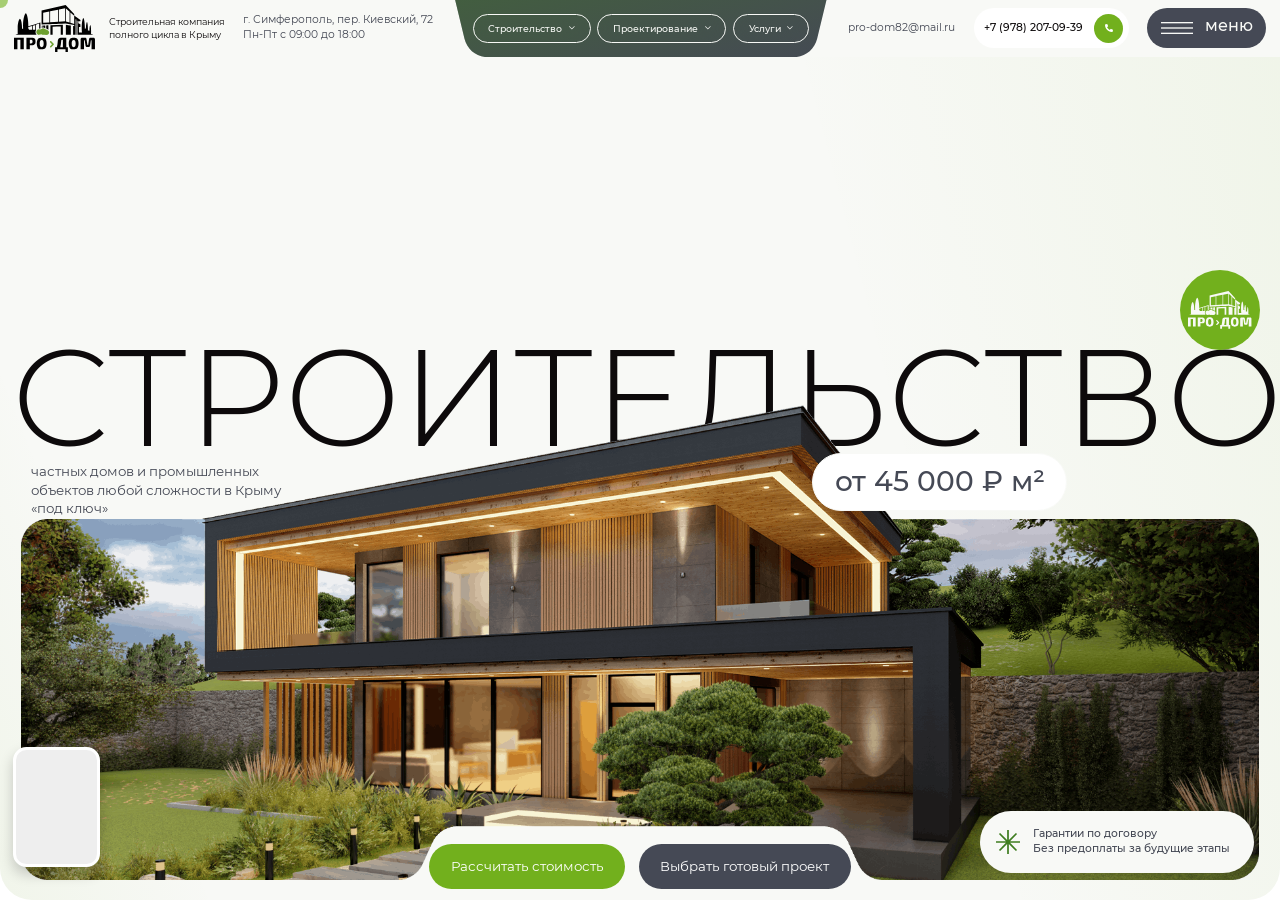
==== commit 671619fa: "Add files via upload" ====
--- a/index.html
+++ b/index.html
@@ -17,9 +17,9 @@
 	<link rel="stylesheet" href="libs/fancybox-master/dist/jquery.fancybox.min.css" />
 	<link rel="stylesheet" href="libs/fullPage.js-master/dist/fullpage.css" />
 	<link rel="stylesheet" href="libs/slick-1.5.9/slick/slick.css" />
-	<link rel="stylesheet" href="css/fonts.css?ver=1.12" />
-	<link rel="stylesheet" href="css/main.css?ver=1.12" />
-	<link rel="stylesheet" href="css/media.css?ver=1.12" />
+	<link rel="stylesheet" href="css/fonts.css?ver=1.13" />
+	<link rel="stylesheet" href="css/main.css?ver=1.13" />
+	<link rel="stylesheet" href="css/media.css?ver=1.13" />
 </head>
 <body class="no-scroll">
 
@@ -1704,7 +1704,7 @@
 	<script src="libs/slick-1.5.9/slick/slick.min.js"></script>
 	<script src="libs/fullPage.js-master/dist/fullpage.js"></script>
 	<script src="libs/mask/jquery.maskedinput.js"></script>
-	<script src="js/common.js?ver=1.12"></script>
+	<script src="js/common.js?ver=1.13"></script>
 	<!-- Yandex.Metrika counter --><!-- /Yandex.Metrika counter -->
 	<!-- Google Analytics counter --><!-- /Google Analytics counter -->
 </body>
--- a/css/main.css
+++ b/css/main.css
@@ -3799,15 +3799,15 @@
 	margin-top: 0;
 }
 .page-portfolio .portfolio__top {
-	margin-bottom: 27px;
-	gap: 86px;
+	margin-bottom: 1.406vw;
+	gap: 4.479vw;
 	display: flex;
 	align-items: center;
 }
 .pager {
-	height: 48px;
-	margin-top: 46px;
-	gap: 48px;
+	height: 2.5vw;
+	margin-top: 2.396vw;
+	gap: 2.5vw;
 	position: relative;
 	display: flex;
 	align-items: center;
@@ -3815,7 +3815,7 @@
 	position: relative;
 }
 .page-numbers {
-	font-size: 16px;
+	font-size: 0.833vw;
 	font-weight: 500;
 		color: #000;
 	color: var(--main-color);
@@ -3825,9 +3825,9 @@
 }
 .prev.page-numbers,
 .next.page-numbers {
-	font-size: 20px;
-	width: 48px;
-	height: 48px;
+	font-size: 1.042vw;
+	width: 2.5vw;
+	height: 2.5vw;
 	color: #000;
 	display: flex;
 	align-items: center;
@@ -3848,8 +3848,8 @@
 	right: 0px;
 }
 .switcher {
-font-size: 16px;
-gap: 20px;
+font-size: 0.833vw;
+gap: 1.042vw;
 line-height: 160%;
 text-transform: uppercase;
 	text-transform: uppercase;
@@ -3860,16 +3860,16 @@
 	cursor: pointer;
 }
 .switcher__btn {
-	width: 56px;
-	height: 28px;
+	width: 2.917vw;
+	height: 1.458vw;
 	border-radius: 60px;
 background: #d9d9d9;
 	flex: none;
 	position: relative;
 }
 .switcher__circle {
-	width: 28px;
-	height: 28px;
+	width: 1.458vw;
+	height: 1.458vw;
 	border-radius: 50%;
 background: #758c40;
 	top: 0;
@@ -3881,7 +3881,7 @@
 	transition: all 0.3s;
 }
 .switcher--map .switcher__circle {
-	left: 28px;
+	left: 28px1.458vw;
 }
 .switcher--map .switcher__title:last-child,
 .switcher__title:first-child {
@@ -3898,4 +3898,58 @@
 }
 .page-portfolio.fp-table {
 	justify-content: flex-start;
+}
+.item-location {
+	padding: 10px;
+	gap: 16px;
+border-radius: 16px;
+font-size: 12px;
+line-height: 140%;
+font-weight: 400;
+background: #fff;
+display: flex;
+font-family: "Montserrat";
+}
+.ymaps-2-1-79-balloon__layout {
+	border-radius: 16px;
+	box-shadow: 0 6px 10px 0 rgba(0, 0, 0, 0.15);
+}
+.item-location__image {
+	width: 149px;
+height: 128px;
+border-radius: 8px;
+flex: none;
+display: block;
+}
+.item-location__image img {
+	width: 100%;
+	height: 100%;
+	object-fit: cover;
+	border-radius: 8px;
+}
+.item-location__title {
+	font-size: 16px;
+	margin: 8px 0;
+	display: block;
+	line-height: 140%;
+	font-weight: 500;
+	color: #0D0A0B;
+}
+.switcher-tab--map .ymaps-2-1-79-balloon {
+	box-shadow: none;
+}
+.switcher-tab--map .ymaps-2-1-79-balloon__content {
+	padding: 0;
+	margin: 0;
+}
+
+.finished-projects__main {
+	padding-top: 1.823vw;
+	padding-bottom: 2.188vw;
+	margin: 0 0.833vw;
+	background: linear-gradient(68.67deg, rgba(114, 176, 29, 0) 62.79%, rgba(114, 176, 29, 0.15) 108.56%), linear-gradient(247.86deg, rgba(114, 176, 29, 0) 62.5%, rgba(114, 176, 29, 0.15) 104.68%), #F8F9F6;
+	border-radius: 1.25vw;
+}
+.finished-projects .no-tabs {
+	margin-bottom: 2.083vw;
 }
--- a/css/media.css
+++ b/css/media.css
@@ -981,6 +981,7 @@
         border-radius: 16px;
         margin-top: 20px;
     }
+    .finished-projects__main,
     .team-main,
     .methods-main,
     .video-reviews,
@@ -1915,6 +1916,65 @@
 	padding: 0 24px;
 	font-size: 14px;
 }
+
+.page-portfolio .portfolio__top {
+	margin-bottom: 27px;
+	gap: 0;
+    display: block;
+}
+.pager {
+	height: 38px;
+	margin-top: 35px;
+	gap: 24px;
+}
+.page-numbers {
+	font-size: 14px;
+}
+.prev.page-numbers,
+.next.page-numbers {
+	font-size: 18px;
+	width: 38px;
+	height: 38px;
+}
+.switcher {
+font-size: 14px;
+gap: 20px;
+margin-bottom: 20px;
+}
+.switcher__btn {
+	width: 56px;
+	height: 28px;
+	border-radius: 60px;
+}
+.switcher__circle {
+	width: 28px;
+	height: 28px;
+}
+.switcher--map .switcher__circle {
+	left: 28px;
+}
+.switcher-tab--map #map {
+    margin-left: 0;
+    margin-right: 0;
+}
+.item-location__image {
+    width: 115px;
+    height: 100px;
+}
+.item-location {
+    padding: 8px;
+    gap: 10px;
+    border-radius: 14px;
+    font-size: 10px;
+}
+.item-location__title {
+    font-size: 13px;
+    margin: 4px 0;
+}
+.finished-projects .no-tabs {
+	margin-bottom: 24px;
+}
+
 }
 
 
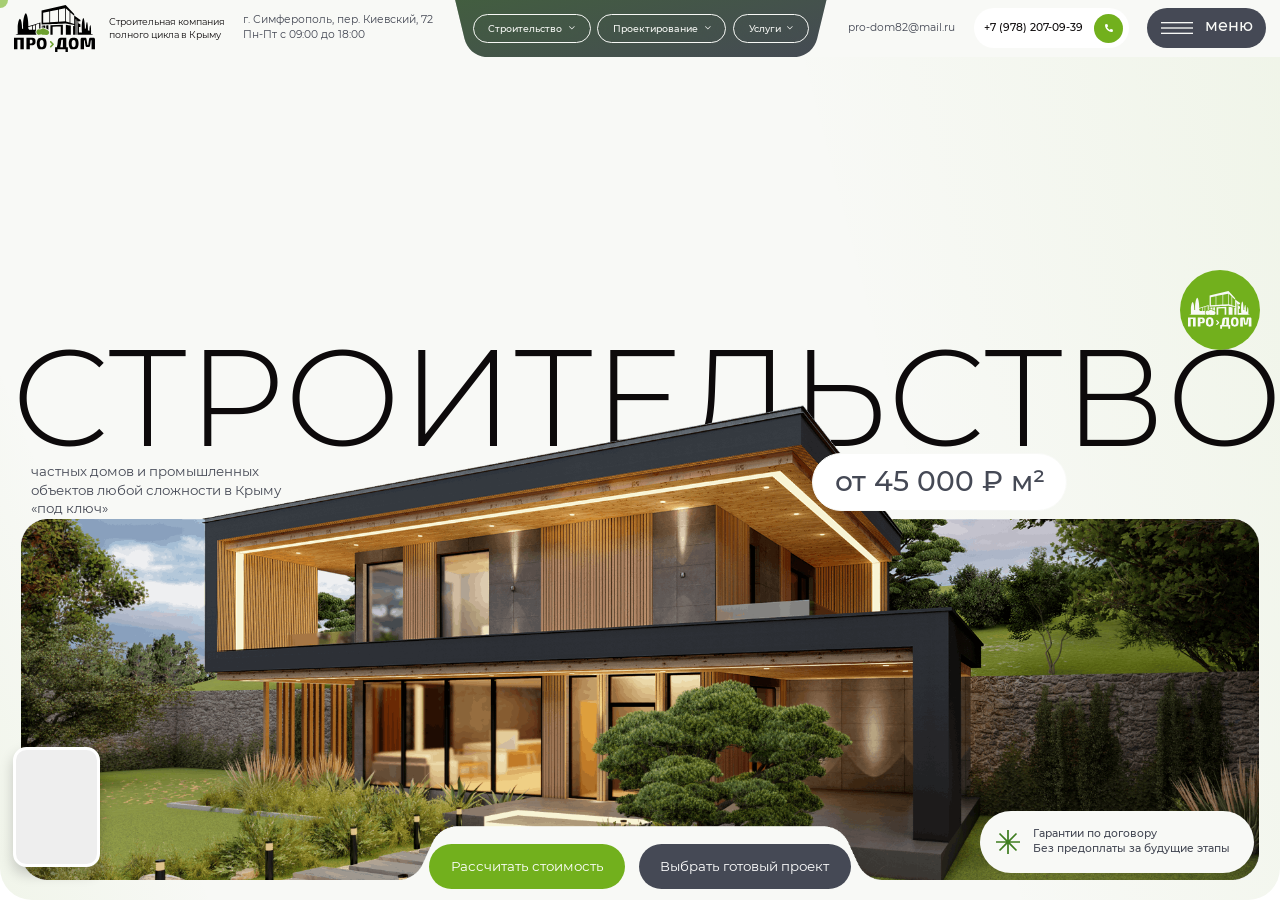
==== commit ab7a814d: "Add files via upload" ====
--- a/index.html
+++ b/index.html
@@ -17,9 +17,9 @@
 	<link rel="stylesheet" href="libs/fancybox-master/dist/jquery.fancybox.min.css" />
 	<link rel="stylesheet" href="libs/fullPage.js-master/dist/fullpage.css" />
 	<link rel="stylesheet" href="libs/slick-1.5.9/slick/slick.css" />
-	<link rel="stylesheet" href="css/fonts.css?ver=1.13" />
-	<link rel="stylesheet" href="css/main.css?ver=1.13" />
-	<link rel="stylesheet" href="css/media.css?ver=1.13" />
+	<link rel="stylesheet" href="css/fonts.css?ver=1.16" />
+	<link rel="stylesheet" href="css/main.css?ver=1.16" />
+	<link rel="stylesheet" href="css/media.css?ver=1.16" />
 </head>
 <body class="no-scroll">
 
@@ -55,6 +55,29 @@
 		</div>
 
 		<div class="cursor-circle"></div>
+
+		<div class="fixed-buttons">
+			<a href="#" class="fixed-buttons__btn">
+				<svg width="18" height="18" viewBox="0 0 18 18" fill="none" xmlns="http://www.w3.org/2000/svg"><g clip-path="url(#clip0_886_4329)"><path d="M18 8.96119V16.5253C17.9996 16.8935 17.8532 17.2464 17.5929 17.5068C17.3325 17.7671 16.9795 17.9135 16.6114 17.9139H12.7616C12.3934 17.9135 12.0404 17.7671 11.7801 17.5068C11.5197 17.2464 11.3733 16.8935 11.373 16.5253V13.9371C11.3731 13.6976 11.3261 13.4605 11.2345 13.2392C11.143 13.0179 11.0087 12.8168 10.8393 12.6474C10.67 12.4781 10.4689 12.3438 10.2476 12.2522C10.0263 12.1607 9.78916 12.1136 9.54967 12.1138H8.46727C8.22778 12.1136 7.9906 12.1607 7.76931 12.2522C7.54801 12.3438 7.34694 12.4781 7.1776 12.6474C7.00825 12.8168 6.87396 13.0179 6.78239 13.2392C6.69083 13.4605 6.6438 13.6976 6.64398 13.9371V16.5253C6.64361 16.8935 6.49719 17.2464 6.23685 17.5068C5.97651 17.7671 5.62352 17.9135 5.25535 17.9139H1.38863C1.02046 17.9135 0.667471 17.7671 0.407133 17.5068C0.146795 17.2464 0.000373591 16.8935 0 16.5253L0 8.96119C7.97086e-05 8.63973 0.0642725 8.32151 0.188822 8.02516C0.313372 7.72881 0.495776 7.46028 0.725363 7.23528L7.30725 0.777574C7.7596 0.334547 8.36755 0.0864258 9.0007 0.0864258C9.63386 0.0864258 10.2418 0.334547 10.6942 0.777574L17.276 7.23528C17.5052 7.46054 17.6872 7.72915 17.8115 8.02547C17.9358 8.32178 17.9999 8.63986 18 8.96119Z" fill="#454955" /></g><defs><clipPath id="clip0_886_4329"><rect width="18" height="18" fill="white" /></clipPath></defs></svg>
+				<span>Главная</span>
+			</a>
+			<a href="#" class="fixed-buttons__btn open-menu">
+				<svg width="20" height="18" viewBox="0 0 20 18" fill="none" xmlns="http://www.w3.org/2000/svg"><path d="M14.7273 17.0625C16.8736 17.0625 18.6136 15.4675 18.6136 13.5C18.6136 11.5325 16.8736 9.9375 14.7273 9.9375C12.5809 9.9375 10.8409 11.5325 10.8409 13.5C10.8409 15.4675 12.5809 17.0625 14.7273 17.0625Z" fill="#454955" /><path d="M7.50354 0.9375H2.65908C1.75535 0.9375 1.02272 1.60907 1.02272 2.4375V6.87825C1.02272 7.70668 1.75535 8.37825 2.65908 8.37825H7.50354C8.40728 8.37825 9.1399 7.70668 9.1399 6.87825V2.4375C9.1399 1.60907 8.40728 0.9375 7.50354 0.9375Z" fill="#454955" /><path d="M7.50354 9.62177H2.65908C1.75535 9.62177 1.02272 10.2933 1.02272 11.1218V15.5625C1.02272 16.3909 1.75535 17.0625 2.65908 17.0625H7.50354C8.40728 17.0625 9.1399 16.3909 9.1399 15.5625V11.1218C9.1399 10.2933 8.40728 9.62177 7.50354 9.62177Z" fill="#454955" /><path d="M16.9773 0.9375H12.1328C11.2291 0.9375 10.4964 1.60907 10.4964 2.4375V6.87825C10.4964 7.70668 11.2291 8.37825 12.1328 8.37825H16.9773C17.881 8.37825 18.6136 7.70668 18.6136 6.87825V2.4375C18.6136 1.60907 17.881 0.9375 16.9773 0.9375Z" fill="#454955" /></svg>
+				<span>Меню</span>
+			</a>
+			<a href="#" class="fixed-buttons__btn">
+				<svg width="18" height="18" viewBox="0 0 18 18" fill="none" xmlns="http://www.w3.org/2000/svg"><g clip-path="url(#clip0_886_4284)"><path d="M5.0625 2.25V3.375C5.0628 3.59669 5.01935 3.81626 4.93465 4.02113C4.84995 4.226 4.72566 4.41215 4.5689 4.5689C4.41215 4.72566 4.226 4.84995 4.02113 4.93465C3.81626 5.01935 3.59669 5.0628 3.375 5.0625H2.25C2.02831 5.0628 1.80874 5.01935 1.60387 4.93465C1.399 4.84995 1.21286 4.72566 1.0561 4.5689C0.899341 4.41215 0.775052 4.226 0.690352 4.02113C0.605652 3.81626 0.562205 3.59669 0.562502 3.375V2.25C0.562191 2.02831 0.605627 1.80873 0.690321 1.60386C0.775016 1.39898 0.899305 1.21283 1.05607 1.05607C1.21283 0.899305 1.39898 0.775016 1.60386 0.690321C1.80873 0.605627 2.02831 0.562191 2.25 0.562502H3.375C3.59669 0.562191 3.81627 0.605627 4.02115 0.690321C4.22602 0.775016 4.41218 0.899305 4.56894 1.05607C4.7257 1.21283 4.84999 1.39898 4.93468 1.60386C5.01938 1.80873 5.06281 2.02831 5.0625 2.25ZM15.75 6.75H7.875C7.65331 6.74969 7.43373 6.79313 7.22886 6.87782C7.02398 6.96252 6.83783 7.0868 6.68107 7.24357C6.5243 7.40033 6.40002 7.58648 6.31532 7.79136C6.23063 7.99623 6.18719 8.21581 6.1875 8.4375V9.5625C6.18719 9.78419 6.23063 10.0038 6.31532 10.2086C6.40002 10.4135 6.5243 10.5997 6.68107 10.7564C6.83783 10.9132 7.02398 11.0375 7.22886 11.1222C7.43373 11.2069 7.65331 11.2503 7.875 11.25H15.75C15.9717 11.2503 16.1913 11.2069 16.3961 11.1222C16.601 11.0375 16.7872 10.9132 16.9439 10.7564C17.1007 10.5997 17.225 10.4135 17.3097 10.2086C17.3944 10.0038 17.4378 9.78419 17.4375 9.5625V8.4375C17.4378 8.21581 17.3944 7.99623 17.3097 7.79136C17.225 7.58648 17.1007 7.40033 16.9439 7.24357C16.7872 7.0868 16.601 6.96252 16.3961 6.87782C16.1913 6.79313 15.9717 6.74969 15.75 6.75ZM3.375 6.75H2.25C2.02831 6.74969 1.80873 6.79313 1.60386 6.87782C1.39898 6.96252 1.21283 7.0868 1.05607 7.24357C0.899305 7.40033 0.775016 7.58648 0.690321 7.79136C0.605627 7.99623 0.562191 8.21581 0.562502 8.4375V9.5625C0.562191 9.78419 0.605627 10.0038 0.690321 10.2086C0.775016 10.4135 0.899305 10.5997 1.05607 10.7564C1.21283 10.9132 1.39898 11.0375 1.60386 11.1222C1.80873 11.2069 2.02831 11.2503 2.25 11.25H3.375C3.59669 11.2503 3.81627 11.2069 4.02115 11.1222C4.22602 11.0375 4.41218 10.9132 4.56894 10.7564C4.7257 10.5997 4.84999 10.4135 4.93468 10.2086C5.01938 10.0038 5.06281 9.78419 5.0625 9.5625V8.4375C5.06281 8.21581 5.01938 7.99623 4.93468 7.79136C4.84999 7.58648 4.7257 7.40033 4.56894 7.24357C4.41218 7.0868 4.22602 6.96252 4.02115 6.87782C3.81627 6.79313 3.59669 6.74969 3.375 6.75ZM3.375 12.9375H2.25C2.02831 12.9372 1.80873 12.9806 1.60386 13.0653C1.39898 13.15 1.21283 13.2743 1.05607 13.4311C0.899305 13.5878 0.775016 13.774 0.690321 13.9789C0.605627 14.1837 0.562191 14.4033 0.562502 14.625V15.75C0.562191 15.9717 0.605627 16.1913 0.690321 16.3961C0.775016 16.601 0.899305 16.7872 1.05607 16.9439C1.21283 17.1007 1.39898 17.225 1.60386 17.3097C1.80873 17.3944 2.02831 17.4378 2.25 17.4375H3.375C3.59669 17.4378 3.81627 17.3944 4.02115 17.3097C4.22602 17.225 4.41218 17.1007 4.56894 16.9439C4.7257 16.7872 4.84999 16.601 4.93468 16.3961C5.01938 16.1913 5.06281 15.9717 5.0625 15.75V14.625C5.06281 14.4033 5.01938 14.1837 4.93468 13.9789C4.84999 13.774 4.7257 13.5878 4.56894 13.4311C4.41218 13.2743 4.22602 13.15 4.02115 13.0653C3.81627 12.9806 3.59669 12.9372 3.375 12.9375ZM15.75 0.562502H7.875C7.65331 0.562191 7.43373 0.605627 7.22886 0.690321C7.02398 0.775016 6.83783 0.899305 6.68107 1.05607C6.5243 1.21283 6.40002 1.39898 6.31532 1.60386C6.23063 1.80873 6.18719 2.02831 6.1875 2.25V3.375C6.18721 3.59669 6.23065 3.81626 6.31535 4.02113C6.40005 4.226 6.52434 4.41215 6.6811 4.5689C6.83786 4.72566 7.024 4.84995 7.22887 4.93465C7.43374 5.01935 7.65331 5.0628 7.875 5.0625H15.75C15.9717 5.0628 16.1913 5.01935 16.3961 4.93465C16.601 4.84995 16.7871 4.72566 16.9439 4.5689C17.1007 4.41215 17.225 4.226 17.3097 4.02113C17.3944 3.81626 17.4378 3.59669 17.4375 3.375V2.25C17.4378 2.02831 17.3944 1.80873 17.3097 1.60386C17.225 1.39898 17.1007 1.21283 16.9439 1.05607C16.7872 0.899305 16.601 0.775016 16.3961 0.690321C16.1913 0.605627 15.9717 0.562191 15.75 0.562502ZM15.75 12.9375H7.875C7.65331 12.9372 7.43373 12.9806 7.22886 13.0653C7.02398 13.15 6.83783 13.2743 6.68107 13.4311C6.5243 13.5878 6.40002 13.774 6.31532 13.9789C6.23063 14.1837 6.18719 14.4033 6.1875 14.625V15.75C6.18719 15.9717 6.23063 16.1913 6.31532 16.3961C6.40002 16.601 6.5243 16.7872 6.68107 16.9439C6.83783 17.1007 7.02398 17.225 7.22886 17.3097C7.43373 17.3944 7.65331 17.4378 7.875 17.4375H15.75C15.9717 17.4378 16.1913 17.3944 16.3961 17.3097C16.601 17.225 16.7872 17.1007 16.9439 16.9439C17.1007 16.7872 17.225 16.601 17.3097 16.3961C17.3944 16.1913 17.4378 15.9717 17.4375 15.75V14.625C17.4378 14.4033 17.3944 14.1837 17.3097 13.9789C17.225 13.774 17.1007 13.5878 16.9439 13.4311C16.7872 13.2743 16.601 13.15 16.3961 13.0653C16.1913 12.9806 15.9717 12.9372 15.75 12.9375Z" fill="#454955" /></g><defs><clipPath id="clip0_886_4284"><rect width="18" height="18" fill="white" /></clipPath></defs></svg>
+				<span>Услуги</span>
+			</a>
+			<a href="#" class="fixed-buttons__btn">
+				<svg width="18" height="18" viewBox="0 0 18 18" fill="none" xmlns="http://www.w3.org/2000/svg"><g clip-path="url(#clip0_886_4286)"><path d="M8.12194 0H1.53657C0.687937 0 0 0.687937 0 1.53657V8.12194C0 8.24316 0.0982969 8.34145 0.219516 8.34145H8.12197C8.24319 8.34145 8.34149 8.24316 8.34149 8.12194V0.219516C8.34145 0.0982969 8.24316 0 8.12194 0ZM5.57561 4.82927H4.82927V5.57561C4.82927 5.9393 4.53442 6.23415 4.17073 6.23415C3.80704 6.23415 3.51218 5.9393 3.51218 5.57561V4.82927H2.76585C2.40216 4.82927 2.1073 4.53442 2.1073 4.17073C2.1073 3.80704 2.40216 3.51218 2.76585 3.51218H3.51218V2.76585C3.51218 2.40216 3.80704 2.1073 4.17073 2.1073C4.53442 2.1073 4.82927 2.40216 4.82927 2.76585V3.51218H5.57561C5.9393 3.51218 6.23415 3.80704 6.23415 4.17073C6.23415 4.53442 5.9393 4.82927 5.57561 4.82927Z" fill="#454955" /><path d="M16.4634 0H9.87806C9.75684 0 9.65854 0.0982969 9.65854 0.219516V8.12197C9.65854 8.24319 9.75684 8.34149 9.87806 8.34149H17.7805C17.9017 8.34149 18 8.24319 18 8.12197V1.53657C18 0.687937 17.3121 0 16.4634 0ZM15.2341 4.82927H12.4244C12.0607 4.82927 11.7658 4.53442 11.7658 4.17073C11.7658 3.80704 12.0607 3.51218 12.4244 3.51218H15.2341C15.5978 3.51218 15.8927 3.80704 15.8927 4.17073C15.8927 4.53442 15.5978 4.82927 15.2341 4.82927Z" fill="#454955" /><path d="M8.12194 9.65854H0.219516C0.0982969 9.65854 0 9.75684 0 9.87806V16.4634C0 17.3121 0.687937 18 1.53657 18H8.12194C8.24316 18 8.34145 17.9017 8.34145 17.7805V9.87806C8.34145 9.75684 8.24316 9.65854 8.12194 9.65854ZM5.62975 14.357C5.88691 14.6142 5.88691 15.0311 5.62975 15.2883C5.37258 15.5454 4.95563 15.5455 4.69846 15.2883L4.17076 14.7605L3.643 15.2883C3.38586 15.5455 2.96888 15.5455 2.71171 15.2883C2.45454 15.0311 2.45454 14.6142 2.71171 14.357L3.23947 13.8292L2.71171 13.3015C2.45454 13.0443 2.45454 12.6273 2.71171 12.3702C2.96888 12.113 3.38586 12.113 3.643 12.3702L4.17076 12.8979L4.69853 12.3702C4.95566 12.113 5.37265 12.113 5.62982 12.3702C5.88698 12.6273 5.88698 13.0443 5.62982 13.3015L5.10205 13.8292L5.62975 14.357Z" fill="#454955" /><path d="M17.7805 9.65854H9.87806C9.75684 9.65854 9.65854 9.75684 9.65854 9.87806V17.7805C9.65854 17.9017 9.75684 18 9.87806 18H16.4634C17.3121 18 18 17.3121 18 16.4634V9.87806C18 9.75684 17.9017 9.65854 17.7805 9.65854ZM15.2341 15.4976H12.4244C12.0607 15.4976 11.7658 15.2027 11.7658 14.839C11.7658 14.4753 12.0607 14.1805 12.4244 14.1805H15.2341C15.5978 14.1805 15.8927 14.4753 15.8927 14.839C15.8927 15.2027 15.5978 15.4976 15.2341 15.4976ZM15.2341 13.4781H12.4244C12.0607 13.4781 11.7658 13.1832 11.7658 12.8195C11.7658 12.4558 12.0607 12.161 12.4244 12.161H15.2341C15.5978 12.161 15.8927 12.4558 15.8927 12.8195C15.8927 13.1832 15.5978 13.4781 15.2341 13.4781Z" fill="#454955" /></g><defs><clipPath id="clip0_886_4286"><rect width="18" height="18" fill="white" /></clipPath></defs></svg>
+				<span>Расчёт</span>
+			</a>
+			<a href="#" class="fixed-buttons__btn">
+				<svg width="18" height="18" viewBox="0 0 18 18" fill="none" xmlns="http://www.w3.org/2000/svg"><g clip-path="url(#clip0_886_4320)"><path d="M8.99998 12.8889C8.72868 13.2641 8.36629 13.5691 7.94565 13.7717L8.25038 14.6859H9.74959L10.0543 13.7717C9.63368 13.5691 9.27129 13.2641 8.99998 12.8889Z" fill="#454955" /><path d="M8.71757 9.60238H9.28239C9.93155 9.60238 10.1672 9.09335 10.1672 8.75121C10.1672 8.39764 9.98225 8.39764 9.84725 8.39764H8.15272C8.01772 8.39764 7.83279 8.39764 7.83279 8.75121C7.83279 9.09335 8.06841 9.60238 8.71757 9.60238Z" fill="#454955" /><path d="M8.47266 11.2594V10.6427C8.11583 10.6021 7.33247 10.4039 6.94488 9.52737H6.74062C5.78556 9.52737 5.00858 10.3044 5.00858 11.2594C5.00858 12.2145 5.78556 12.9915 6.74062 12.9915C7.69567 12.9915 8.47266 12.2144 8.47266 11.2594Z" fill="#454955" /><path d="M8.99999 0C5.98292 0 0.56485 3.25902 0.56485 9.56482C0.56485 14.216 4.34882 18 8.99999 18C13.6512 18 17.4351 14.216 17.4351 9.56482C17.4351 3.22516 11.9778 0 8.99999 0ZM12.9539 6.21327C13.245 6.21327 13.4813 6.44955 13.4813 6.74061C13.4813 7.03164 13.245 7.26796 12.9539 7.26796C12.6629 7.26796 12.4266 7.03164 12.4266 6.74061C12.4266 6.44959 12.6629 6.21327 12.9539 6.21327ZM5.04608 6.21327C5.33713 6.21327 5.57342 6.44955 5.57342 6.74061C5.57342 7.03164 5.33713 7.26796 5.04608 7.26796C4.75502 7.26796 4.51873 7.03164 4.51873 6.74061C4.51873 6.44959 4.75505 6.21327 5.04608 6.21327ZM11.2594 14.0461C11.198 14.0461 11.1371 14.0439 11.0767 14.04L10.63 15.3801C10.5582 15.5954 10.3567 15.7406 10.1297 15.7406H7.87035C7.64335 15.7406 7.44187 15.5954 7.37008 15.3801L6.92342 14.04C6.86299 14.044 6.80209 14.0461 6.74071 14.0461C5.2041 14.0461 3.95398 12.796 3.95398 11.2594C3.95398 9.72274 5.20403 8.47266 6.74061 8.47266H6.79985C6.90883 7.78658 7.42492 7.34295 8.15269 7.34295H9.84722C10.575 7.34295 11.0911 7.78658 11.2001 8.47266H11.2593C12.7959 8.47266 14.046 9.72278 14.046 11.2594C14.046 12.796 12.796 14.0461 11.2594 14.0461Z" fill="#454955" /><path d="M11.2594 9.52734H11.0551C10.6678 10.4032 9.88534 10.6019 9.52734 10.6427V11.2594C9.52734 12.2144 10.3043 12.9914 11.2594 12.9914C12.2144 12.9914 12.9914 12.2144 12.9914 11.2594C12.9914 10.3043 12.2144 9.52734 11.2594 9.52734Z" fill="#454955" /><path d="M2.93456 1.64377C3.35436 1.25515 3.80763 0.897961 4.28227 0.578707C3.8875 0.219199 3.36273 0 2.78673 0C1.55963 0 0.56485 0.994781 0.56485 2.22187C0.56485 2.81264 0.795862 3.34912 1.17189 3.74713C1.66106 2.9815 2.25038 2.27711 2.93456 1.64377Z" fill="#454955" /><path d="M16.8287 3.74646C17.2044 3.34853 17.4351 2.81232 17.4351 2.22187C17.4351 0.994746 16.4404 0 15.2133 0C14.6366 0 14.1114 0.219727 13.7165 0.579973C14.1854 0.894973 14.6333 1.24678 15.0486 1.62911C15.7403 2.26593 16.3355 2.97499 16.8287 3.74646Z" fill="#454955" /></g><defs><clipPath id="clip0_886_4320"><rect width="18" height="18" fill="white" /></clipPath></defs></svg>
+				<span>Бобёр</span>
+			</a>
+		</div>
 
 		<header class="header">
 			<div class="header__wrapper">
@@ -155,6 +178,7 @@
 			<div class="menu-dropdown">
 				<div class="container">
 					<div class="menu-wrap">
+						<div class="menu-wrap__close"><i class="fal fa-times"></i></div>
 						<div class="unit-menu">
 							<ul class="navigation">
 								<li class="navigation__haschild">
@@ -272,7 +296,7 @@
 							<div>
 								<div class="slider-billbord__item">
 									<picture>
-										<source srcset="img/billbord_mob.png" media="(max-width: 991px)">
+										<source srcset="img/billbord_mobile1.png" media="(max-width: 991px)">
 										<img src="img/billbord.png" alt="alt">
 									</picture>
 									<div class="billbord__price">от 45 000 ₽ м²</div>
@@ -281,7 +305,7 @@
 							<div>
 								<div class="slider-billbord__item slider-billbord__item--2">
 									<picture>
-										<source srcset="img/billbord_mob2.png" media="(max-width: 991px)">
+										<source srcset="img/billbord_mobile1.png" media="(max-width: 991px)">
 										<img src="img/billbord2.png" alt="alt">
 									</picture>
 									<div class="billbord__price">от 65 000 ₽ м²</div>
@@ -307,21 +331,24 @@
 						</div>
 						<a href="#" class="btn-more">ПОСМОТРЕТЬ ВСЕ ПРОЕКТЫ <img src="img/arrow.svg" alt="alt"></a>
 					</div>
-					<ul class="tabs">
-						<li><a href="#tab_catalog1">Все</a></li>
-						<li><a href="#tab_catalog2">1 этаж</a></li>
-						<li><a href="#tab_catalog3">1 этаж с мансардой</a></li>
-						<li><a href="#tab_catalog1">2 спальни</a></li>
-						<li><a href="#tab_catalog2">2 этажа</a></li>
-						<li><a href="#tab_catalog3">2 этажа + мансарда</a></li>
-						<li><a href="#tab_catalog1">3 спальни</a></li>
-						<li><a href="#tab_catalog2">4 спальни</a></li>
-						<li><a href="#tab_catalog3">Площадь 50-100 м<sup>2</sup></a></li>
-						<li><a href="#tab_catalog1">Площадь 100-130 м<sup>2</sup></a></li>
-						<li><a href="#tab_catalog2">Площадь 130-150 м<sup>2</sup></a></li>
-						<li><a href="#tab_catalog3">Площадь 150-200 м<sup>2</sup></a></li>
-						<li><a href="#tab_catalog1">Площадь 400 м<sup>2</sup></a></li>
-					</ul>
+					<div class="tabs-wrap">
+						<div class="btn-tab">Выбрать</div>
+						<ul class="tabs">
+							<li><a href="#tab_catalog1">Все</a></li>
+							<li><a href="#tab_catalog2">1 этаж</a></li>
+							<li><a href="#tab_catalog3">1 этаж с мансардой</a></li>
+							<li><a href="#tab_catalog1">2 спальни</a></li>
+							<li><a href="#tab_catalog2">2 этажа</a></li>
+							<li><a href="#tab_catalog3">2 этажа + мансарда</a></li>
+							<li><a href="#tab_catalog1">3 спальни</a></li>
+							<li><a href="#tab_catalog2">4 спальни</a></li>
+							<li><a href="#tab_catalog3">Площадь 50-100 м<sup>2</sup></a></li>
+							<li><a href="#tab_catalog1">Площадь 100-130 м<sup>2</sup></a></li>
+							<li><a href="#tab_catalog2">Площадь 130-150 м<sup>2</sup></a></li>
+							<li><a href="#tab_catalog3">Площадь 150-200 м<sup>2</sup></a></li>
+							<li><a href="#tab_catalog1">Площадь 400 м<sup>2</sup></a></li>
+						</ul>
+					</div>
 					<div class="tab-container">
 						<div class="tab-pane" id="tab_catalog1">
 							<div class="slider-three">
@@ -528,6 +555,7 @@
 							</div>
 						</div>
 					</div>
+					<a href="#" class="btn-more show-mobile">ПОСМОТРЕТЬ ВСЕ ПРОЕКТЫ <img src="img/arrow.svg" alt="alt"></a>
 				</div>
 			</section>
 
@@ -537,59 +565,80 @@
 						<div class="col-lg-6 align-self-center">
 							<div class="services__about">
 								<h2 class="title-section">Какие объекты мы строим?</h2>
-								<p>Анализируем исходные данные и учитываем все ваши требования к цене и срокам строительства, чтобы предложить самое рациональное решение для вашей задачи</p>
+								<p>Анализируем исходные данные и учитываем все ваши требования к цене <span class="hidden-mobile">и срокам строительства, чтобы предложить самое рациональное решение для вашей задачи</span></p>
 							</div>
 						</div>
 						<div class="col-lg-6">
 							<div class="item-service">
 								<div class="item-service__title">Частное строительство</div>
-								<ul class="item-service__list">
-									<li><a href="#">Дом из ракушечника</a></li>
-									<li><a href="#">Дом из газоблока</a></li>
-									<li><a href="#">Дом каркасный</a></li>
-									<li><a href="#">Дом из бетона</a></li>
-									<li><a href="#">Дом из ЛСТК</a></li>
-								</ul>
-								<div class="item-service__image">
-									<img src="img/service1.png" alt="alt">
-								</div>
-								<div class="item-service__background">
-									<img src="img/bg_item_service1.svg" alt="alt">
+								<div class="item-service__content">
+									<div class="item-service__inner">
+										<ul class="item-service__list">
+											<li><a href="#">Дом из ракушечника</a></li>
+											<li><a href="#">Дом из газоблока</a></li>
+											<li><a href="#">Дом каркасный</a></li>
+											<li><a href="#">Дом из бетона</a></li>
+											<li><a href="#">Дом из ЛСТК</a></li>
+										</ul>
+										<div class="item-service__image">
+											<picture>
+												<source srcset="img/service1_mob.png" media="(max-width: 991px)">
+												<img src="img/service1.png" alt="alt">
+											</picture>
+										</div>
+										<div class="item-service__background">
+											<img src="img/bg_item_service1.svg" alt="alt">
+										</div>
+									</div>
 								</div>
 							</div>
 						</div>
 						<div class="col-lg-6">
 							<div class="item-service">
 								<div class="item-service__title">Коммерческое строительство</div>
-								<ul class="item-service__list">
-									<li><a href="#">Магазины</a></li>
-									<li><a href="#">СТО, автомойки</a></li>
-									<li><a href="#">Офисы</a></li>
-									<li><a href="#">Отели</a></li>
-									<li><a href="#">Склады</a></li>
-									<li><a href="#">Сельхоз объекты</a></li>
-								</ul>
-								<div class="item-service__image">
-									<img src="img/service2.png" alt="alt">
-								</div>
-								<div class="item-service__background">
-									<img src="img/bg_item_service2.svg" alt="alt">
+								<div class="item-service__content">
+									<div class="item-service__inner">
+										<ul class="item-service__list">
+											<li><a href="#">Магазины</a></li>
+											<li><a href="#">СТО, автомойки</a></li>
+											<li><a href="#">Офисы</a></li>
+											<li><a href="#">Отели</a></li>
+											<li><a href="#">Склады</a></li>
+											<li><a href="#">Сельхоз объекты</a></li>
+										</ul>
+										<div class="item-service__image">
+											<picture>
+												<source srcset="img/service2_mob.png" media="(max-width: 991px)">
+												<img src="img/service2.png" alt="alt">
+											</picture>
+										</div>
+										<div class="item-service__background">
+											<img src="img/bg_item_service2.svg" alt="alt">
+										</div>
+									</div>
 								</div>
 							</div>
 						</div>
 						<div class="col-lg-6">
 							<div class="item-service">
 								<div class="item-service__title">Реконструкция</div>
-								<ul class="item-service__list">
-									<li><a href="#">С увеличением площади</a></li>
-									<li><a href="#">С увеличением этажности</a></li>
-									<li><a href="#">Полная реконструкция</a></li>
-								</ul>
-								<div class="item-service__image">
-									<img src="img/service3.png" alt="alt">
-								</div>
-								<div class="item-service__background">
-									<img src="img/bg_item_service3.svg" alt="alt">
+								<div class="item-service__content">
+									<div class="item-service__inner">
+										<ul class="item-service__list">
+											<li><a href="#">С увеличением площади</a></li>
+											<li><a href="#">С увеличением этажности</a></li>
+											<li><a href="#">Полная реконструкция</a></li>
+										</ul>
+										<div class="item-service__image">
+											<picture>
+												<source srcset="img/service3_mob.png" media="(max-width: 991px)">
+												<img src="img/service3.png" alt="alt">
+											</picture>
+										</div>
+										<div class="item-service__background">
+											<img src="img/bg_item_service3.svg" alt="alt">
+										</div>
+									</div>
 								</div>
 							</div>
 						</div>
@@ -601,30 +650,42 @@
 				<div class="portfolio__head">
 					<div class="container">
 						<h2 class="title-section">
-							За 20 лет работы 
+							<span class="title-section__main">За 20 лет работы </span>
 							<div class="image-head">
 								<img src="img/head_catalog.jpg" alt="alt">
 							</div>
 							<small>мы спроектировали <br>и построили</small>
 						</h2>
 						<h2 class="title-section">
-							800+ объектов
+							<span class="title-section__main">800+ объектов</span>
 							<div class="image-head">
 								<img src="img/head_catalog.jpg" alt="alt">
 							</div>
 							<small>по всему Крыму</small>
 						</h2>
-					</div>
-				</div>
-				<div class="portfolio__main">
-					<div class="container">
-						<div class="portfolio__top">
+						<div class="tabs-wrap show-mobile">
+							<div class="btn-tab">Категории</div>
 							<ul class="tabs">
 								<li><a href="#tab_portfolio1">Строительство</a></li>
 								<li><a href="#tab_portfolio2">Проектирование</a></li>
 								<li><a href="#tab_portfolio3">Реконструкция</a></li>
 								<li><a href="#tab_portfolio4">Интерьер и Экстерьер</a></li>
 							</ul>
+						</div>
+					</div>
+				</div>
+				<div class="portfolio__main">
+					<div class="container">
+						<div class="portfolio__top hidden-mobile">
+							<div class="tabs-wrap">
+								<div class="btn-tab">Категории</div>
+								<ul class="tabs">
+									<li><a href="#tab_portfolio1">Строительство</a></li>
+									<li><a href="#tab_portfolio2">Проектирование</a></li>
+									<li><a href="#tab_portfolio3">Реконструкция</a></li>
+									<li><a href="#tab_portfolio4">Интерьер и Экстерьер</a></li>
+								</ul>
+							</div>
 							<a href="#" class="btn-more hidden-mobile">ВСЕ РАБОТЫ <img src="img/arrow.svg" alt="alt"></a>
 						</div>
 						<div class="tab-container">
@@ -1192,7 +1253,7 @@
 										</div>	
 										<div class="col-md-7">
 											<div class="item-form">
-												<input type="text" placeholder="Комментарий" required>
+												<textarea placeholder="Комментарий"></textarea>
 											</div>
 										</div>
 										<div class="col-md-5">
@@ -1412,7 +1473,7 @@
 			<section class="steps section">
 				<div class="container">
 					<h2 class="title-section">
-						4 простых шага
+						<span class="title-section__main">4 простых шага</span>
 						<div class="image-head">
 							<img src="img/head_catalog.jpg" alt="alt">
 						</div>
@@ -1430,52 +1491,64 @@
 						<div class="col-lg-8">
 							<div class="tab-container-steps">
 								<div class="tab-pane-steps" id="tab_step1">
-									<div class="title-middle">Подробно обсуждаем ваш проект <br>и заключаем договор</div>
-									<p>Выясняем тип металлоконструкции и назначение здания. Обсуждаем базовые параметры: площадь, этажность, объём работ, требования к объекту.</p>
-									<br>
-									<p>По итогу:</p>
-									<ul>
-										<li>Согласовываем техническое задание</li>
-										<li>Составляем коммерческое предложение</li>
-										<li>Согласовываем условия сотрудничества</li>
-										<li>Заключаем договор, после чего вносите предоплату</li>
-									</ul>
+									<div class="tab-head"><strong>01</strong>Обсуждаем ваш проект заключаем договор</div>
+									<div class="tab-content">
+										<div class="title-middle">Подробно обсуждаем ваш проект <br>и заключаем договор</div>
+										<p class="hidden-mobile">Выясняем тип металлоконструкции и назначение здания. Обсуждаем базовые параметры: площадь, этажность, объём работ, требования к объекту.</p>
+										<br>
+										<p class="tab-content__subtitle">По итогу:</p>
+										<ul>
+											<li>Согласовываем техническое задание</li>
+											<li>Составляем коммерческое предложение</li>
+											<li>Согласовываем условия сотрудничества</li>
+											<li>Заключаем договор, после чего вносите предоплату</li>
+										</ul>
+									</div>
 								</div>
 								<div class="tab-pane-steps" id="tab_step2">
-									<div class="title-middle">Проводим все необходимые изыскания</div>
-									<p>Выясняем тип металлоконструкции и назначение здания. Обсуждаем базовые параметры: площадь, этажность, объём работ, требования к объекту.</p>
-									<br>
-									<p>По итогу:</p>
-									<ul>
-										<li>Согласовываем техническое задание</li>
-										<li>Составляем коммерческое предложение</li>
-										<li>Согласовываем условия сотрудничества</li>
-										<li>Заключаем договор, после чего вносите предоплату</li>
-									</ul>
+									<div class="tab-head"><strong>02</strong>Проводим все необходимые изыскания</div>
+									<div class="tab-content">
+										<div class="title-middle">Проводим все необходимые изыскания</div>
+										<p class="hidden-mobile">Выясняем тип металлоконструкции и назначение здания. Обсуждаем базовые параметры: площадь, этажность, объём работ, требования к объекту.</p>
+										<br>
+										<p class="tab-content__subtitle">По итогу:</p>
+										<ul>
+											<li>Согласовываем техническое задание</li>
+											<li>Составляем коммерческое предложение</li>
+											<li>Согласовываем условия сотрудничества</li>
+											<li>Заключаем договор, после чего вносите предоплату</li>
+										</ul>
+									</div>
 								</div>
 								<div class="tab-pane-steps" id="tab_step3">
-									<div class="title-middle">Проектируем <br>металлоконструкции</div>
-									<p>Выясняем тип металлоконструкции и назначение здания. Обсуждаем базовые параметры: площадь, этажность, объём работ, требования к объекту.</p>
-									<br>
-									<p>По итогу:</p>
-									<ul>
-										<li>Согласовываем техническое задание</li>
-										<li>Составляем коммерческое предложение</li>
-										<li>Согласовываем условия сотрудничества</li>
-										<li>Заключаем договор, после чего вносите предоплату</li>
-									</ul>
+									<div class="tab-head"><strong>03</strong>Проектируем <br>металлоконструкции</div>
+									<div class="tab-content">
+										<div class="title-middle">Проектируем <br>металлоконструкции</div>
+										<p class="hidden-mobile">Выясняем тип металлоконструкции и назначение здания. Обсуждаем базовые параметры: площадь, этажность, объём работ, требования к объекту.</p>
+										<br>
+										<p class="tab-content__subtitle">По итогу:</p>
+										<ul>
+											<li>Согласовываем техническое задание</li>
+											<li>Составляем коммерческое предложение</li>
+											<li>Согласовываем условия сотрудничества</li>
+											<li>Заключаем договор, после чего вносите предоплату</li>
+										</ul>
+									</div>
 								</div>
 								<div class="tab-pane-steps" id="tab_step4">
-									<div class="title-middle">Производим <br>металлоконструкции</div>
-									<p>Выясняем тип металлоконструкции и назначение здания. Обсуждаем базовые параметры: площадь, этажность, объём работ, требования к объекту.</p>
-									<br>
-									<p>По итогу:</p>
-									<ul>
-										<li>Согласовываем техническое задание</li>
-										<li>Составляем коммерческое предложение</li>
-										<li>Согласовываем условия сотрудничества</li>
-										<li>Заключаем договор, после чего вносите предоплату</li>
-									</ul>
+									<div class="tab-head"><strong>04</strong>Производим <br>металлоконструкции</div>
+									<div class="tab-content">
+										<div class="title-middle">Производим <br>металлоконструкции</div>
+										<p class="hidden-mobile">Выясняем тип металлоконструкции и назначение здания. Обсуждаем базовые параметры: площадь, этажность, объём работ, требования к объекту.</p>
+										<br>
+										<p class="tab-content__subtitle">По итогу:</p>
+										<ul>
+											<li>Согласовываем техническое задание</li>
+											<li>Составляем коммерческое предложение</li>
+											<li>Согласовываем условия сотрудничества</li>
+											<li>Заключаем договор, после чего вносите предоплату</li>
+										</ul>
+									</div>
 								</div>
 							</div>
 						</div>
@@ -1490,8 +1563,8 @@
 							<div class="col-lg-4">
 								<div class="consultation__content">
 									<h1 class="title-section">У вас уже есть готовый <br>проект дома?</h1>
-									<div class="title-small">Мы проверим, всё ли правильно сделано в проекте, всё ли учтено, проверим или расчитаем смету и предложим цены на 20% ниже, благодаря собственному производству</div>
-									<ul class="socials-list socials-list--main">
+									<div class="title-small hidden-mobile">Мы проверим, всё ли правильно сделано в проекте, всё ли учтено, проверим или расчитаем смету и предложим цены на 20% ниже, благодаря собственному производству</div>
+									<ul class="socials-list socials-list--main hidden-mobile">
 										<li><a href="#" target="_blank"><img src="img/tg.svg" alt="alt"></a></li>
 										<li><a href="#" target="_blank"><img src="img/wp.svg" alt="alt"></a></li>
 										<li><a href="#" target="_blank"><img src="img/max.svg" alt="alt"></a></li>
@@ -1508,6 +1581,26 @@
 									<div class="title-middle">Отправьте проект на оценку</div>
 									<div class="text-small">Оставьте свой номер телефона, выберете способ связи, прикрепите файлы проекта</div>
 									<form>
+										<div class="radio-socials show-mobile">
+											<div class="radio-socials__item">
+												<label>
+													<input type="radio" checked="" name="socials">
+													<img src="img/tg.svg" alt="alt">
+												</label>
+											</div>
+											<div class="radio-socials__item">
+												<label>
+													<input type="radio" name="socials">
+													<img src="img/wp.svg" alt="alt">
+												</label>
+											</div>
+											<div class="radio-socials__item">
+												<label>
+													<input type="radio" name="socials">
+													<img src="img/max.svg" alt="alt">
+												</label>
+											</div>
+										</div>
 										<div class="row">
 											<div class="col-md-6">
 												<div class="item-form">
@@ -1568,7 +1661,8 @@
 										<div class="logo-descr">Строительная компания полного цикла в Крыму</div>
 									</div>
 									<div class="requisites">
-										<p>Общество с ограниченной ответственностью «Про-Дом»</p>
+										<p class="show-mobile">ООО «Про-Дом»</p>
+										<p class="hidden-mobile">Общество с ограниченной ответственностью «Про-Дом»</p>
 										<p>ОГРЮЛ 1259100009222</p>
 										<p>ИНН 9102305978</p>
 										<p>Юридический и фактический адрес: 295014, Республика Крым, г. Симферополь, пер. Киевский, 72</p>
@@ -1577,11 +1671,12 @@
 							</div>
 							<div class="col-lg-3">
 								<div class="footer__column">
-									<div class="footer__title">Строительство  <i class="far fa-chevron-down"></i></div>
+									<div class="footer__title">Строительство</div>
 									<div class="footer__content">
 										<ul class="footer__nav footer__nav--tree">
-											<li>
+											<li class="footer__haschild">
 												<a href="#">Частное</a>
+												 <i class="far fa-chevron-down"></i>
 												<ul>
 													<li><a href="#">Дом из ракушечника</a></li>
 													<li><a href="#">Дом из газоблока</a></li>
@@ -1590,8 +1685,9 @@
 													<li><a href="#">Дом из ЛСТК</a></li>
 												</ul>
 											</li>
-											<li>
+											<li class="footer__haschild">
 												<a href="#">Коммерческое</a>
+												 <i class="far fa-chevron-down"></i>
 												<ul>
 													<li><a href="#">Магазины</a></li>
 													<li><a href="#">СТО, автомойки</a></li>
@@ -1620,7 +1716,7 @@
 							</div>
 							<div class="col-lg-2">
 								<div class="footer__column">
-									<div class="footer__title">Реконструкция  <i class="far fa-chevron-down"></i></div>
+									<div class="footer__title">Реконструкция </div>
 									<div class="footer__content">
 										<ul class="footer__nav">
 											<li><a href="#">С увеличением площади</a></li>
@@ -1628,7 +1724,7 @@
 											<li><a href="#">Полная реконструкция</a></li>
 										</ul>
 									</div>
-									<div class="footer__title">Проектирование  <i class="far fa-chevron-down"></i></div>
+									<div class="footer__title">Проектирование </div>
 									<div class="footer__content">
 										<ul class="footer__nav">
 											<li><a href="#">Готовые проекты</a></li>
@@ -1636,7 +1732,7 @@
 											<li><a href="#">Коммерческое проектирование</a></li>
 										</ul>
 									</div>
-									<div class="footer__title">Услуги  <i class="far fa-chevron-down"></i></div>
+									<div class="footer__title">Услуги</div>
 									<div class="footer__content">
 										<ul class="footer__nav">
 											<li><a href="#">Реконструкция</a></li>
@@ -1660,18 +1756,20 @@
 							<div class="col-lg-2">
 								<div class="footer__column">
 									<a href="tel:+79782070939" class="footer__phone">+7 (978) 207-09-39</a>
-									<ul class="socials-list">
-										<li><a href="#" target="_blank"><img src="img/tg.svg" alt="alt"></a></li>
-										<li><a href="#" target="_blank"><img src="img/wp.svg" alt="alt"></a></li>
-										<li><a href="#" target="_blank"><img src="img/max.svg" alt="alt"></a></li>
-									</ul>
-									<ul class="socials-list socials-list--page">
-										<li><a href="#" target="_blank"><img src="img/vk.svg" alt="alt"></a></li>
-										<li><a href="#" target="_blank"><img src="img/rutube.svg" alt="alt"></a></li>
-										<li><a href="#" target="_blank"><img src="img/insta.svg" alt="alt"></a></li>
-									</ul>
+									<div class="footer__socials">
+										<ul class="socials-list">
+											<li><a href="#" target="_blank"><img src="img/tg.svg" alt="alt"></a></li>
+											<li><a href="#" target="_blank"><img src="img/wp.svg" alt="alt"></a></li>
+											<li><a href="#" target="_blank"><img src="img/max.svg" alt="alt"></a></li>
+										</ul>
+										<ul class="socials-list socials-list--page">
+											<li><a href="#" target="_blank"><img src="img/vk.svg" alt="alt"></a></li>
+											<li><a href="#" target="_blank"><img src="img/rutube.svg" alt="alt"></a></li>
+											<li><a href="#" target="_blank"><img src="img/insta.svg" alt="alt"></a></li>
+										</ul>
+									</div>
 									<div class="footer__contact">
-										<p>г. Симферополь, <br>пер. Киевский, 72</p>
+										<p>г. Симферополь, <br class="hidden-mobile">пер. Киевский, 72</p>
 										<p>График работы: <br>Пн-Пт с 09:00 до 18:00</p>
 										<p><a href="mailto:pro-dom82@mail.ru">pro-dom82@mail.ru</a></p>
 									</div>
@@ -1704,7 +1802,7 @@
 	<script src="libs/slick-1.5.9/slick/slick.min.js"></script>
 	<script src="libs/fullPage.js-master/dist/fullpage.js"></script>
 	<script src="libs/mask/jquery.maskedinput.js"></script>
-	<script src="js/common.js?ver=1.13"></script>
+	<script src="js/common.js?ver=1.16"></script>
 	<!-- Yandex.Metrika counter --><!-- /Yandex.Metrika counter -->
 	<!-- Google Analytics counter --><!-- /Google Analytics counter -->
 </body>
--- a/css/main.css
+++ b/css/main.css
@@ -3817,7 +3817,7 @@
 .page-numbers {
 	font-size: 0.833vw;
 	font-weight: 500;
-		color: #000;
+	color: #000;
 	color: var(--main-color);
 }
 .page-numbers.current {
@@ -3848,10 +3848,10 @@
 	right: 0px;
 }
 .switcher {
-font-size: 0.833vw;
-gap: 1.042vw;
-line-height: 160%;
-text-transform: uppercase;
+	font-size: 0.833vw;
+	gap: 1.042vw;
+	line-height: 160%;
+	text-transform: uppercase;
 	text-transform: uppercase;
 	font-weight: 700;
 	display: flex;
@@ -3863,7 +3863,7 @@
 	width: 2.917vw;
 	height: 1.458vw;
 	border-radius: 60px;
-background: #d9d9d9;
+	background: #d9d9d9;
 	flex: none;
 	position: relative;
 }
@@ -3871,7 +3871,7 @@
 	width: 1.458vw;
 	height: 1.458vw;
 	border-radius: 50%;
-background: #758c40;
+	background: #758c40;
 	top: 0;
 	position: absolute;
 	left: 0;
@@ -3902,13 +3902,13 @@
 .item-location {
 	padding: 10px;
 	gap: 16px;
-border-radius: 16px;
-font-size: 12px;
-line-height: 140%;
-font-weight: 400;
-background: #fff;
-display: flex;
-font-family: "Montserrat";
+	border-radius: 16px;
+	font-size: 12px;
+	line-height: 140%;
+	font-weight: 400;
+	background: #fff;
+	display: flex;
+	font-family: "Montserrat";
 }
 .ymaps-2-1-79-balloon__layout {
 	border-radius: 16px;
@@ -3916,10 +3916,10 @@
 }
 .item-location__image {
 	width: 149px;
-height: 128px;
-border-radius: 8px;
-flex: none;
-display: block;
+	height: 128px;
+	border-radius: 8px;
+	flex: none;
+	display: block;
 }
 .item-location__image img {
 	width: 100%;
@@ -3943,6 +3943,7 @@
 	margin: 0;
 }
 
+.card-portfolio__main,
 .finished-projects__main {
 	padding-top: 1.823vw;
 	padding-bottom: 2.188vw;
@@ -3952,4 +3953,356 @@
 }
 .finished-projects .no-tabs {
 	margin-bottom: 2.083vw;
+}
+
+.card-portfolio__content {
+	padding: 1.875vw;
+	border-radius: 1.25vw;
+	background: #fff;
+}
+.card-portfolio__main .title-section {
+	font-size: 2.083vw;
+	margin-top: 1vw;
+	margin-bottom: 2.292vw;
+}
+.property {
+	margin-bottom: 1.458vw;
+	line-height: 140%;
+	font-weight: 500;
+	display: flex;
+	align-items: flex-start;
+	justify-content: space-between;
+}
+.property__title {
+	font-size: 0.938vw;
+}
+.property__value {
+	font-weight: 400;
+	color: #0D0A0B;
+	text-align: right;
+}
+.card-portfolio__content .btn-main {
+	min-width: 19.01vw;
+	margin-top: 0.5vw;
+}
+.card-portfolio__main .card-feature {
+	background: #fff;
+}
+.card-layouts {
+	border-radius: 1.25vw;
+	border: 0.052vw solid #d9d9d9;
+	position: relative;
+}
+.card-layouts__title {
+	top: 0.833vw;
+	left: 1.198vw;
+	z-index: 2;
+	color: #0D0A0B;
+	position: absolute;
+}
+.slider-layouts:not(.slick-initialized)>*:not(:first-child) {
+	display: none;
+}
+.slider-layouts__item {
+	display: block;
+}
+.slider-layouts__item {
+	height: 31.25vw;
+	border-radius: 1.458vw;
+	padding: 1.927vw 3.802vw;
+	overflow: hidden;
+	display: block;
+}
+.slider-layouts__item img {
+	height: 100%;
+	max-width: 100%;
+	max-height: 100%;
+	width: auto;
+}
+.card-contacts #map {
+	margin: 0;
+}
+.slider-layouts .slick-prev {
+	left: -1.25vw;
+}
+.slider-layouts .slick-next {
+	right: -1.25vw;
+}
+.slider-layouts .slick-arrow {
+	background: #F8F9F6;
+}
+
+.card-about {
+	margin: 0 0.833vw;
+	border-radius: 1.25vw;
+	background: linear-gradient(247.86deg, rgba(114, 176, 29, 0) 62.5%, rgba(114, 176, 29, 0.15) 104.68%), linear-gradient(68.67deg, rgba(114, 176, 29, 0) 62.79%, rgba(114, 176, 29, 0.15) 108.56%), #F8F9F6;
+}
+.card-about__content {
+	padding: 5.104vw 3.542vw;
+	border-radius: 1.25vw;
+	position: relative;
+	background: #fff;
+}
+.card-about__content p {
+	margin-bottom: 1.042vw;
+}
+.card-about__content .title-middle {
+	margin-bottom: 1.875vw;
+}
+.card-about__image {
+	position: relative;
+	z-index: 2;
+}
+.card-about__image img {
+	width: 100%;
+	border-radius: 0.833vw;
+	height: auto;
+}
+.card-about__item:nth-child(even) .row {
+	flex-direction: row-reverse;
+}
+.card-about__item:nth-child(even) .card-about__content {
+	margin-left: -3.385vw;
+	border-top-left-radius: 0;
+}
+.card-about__item:nth-child(even) .card-about__image {
+	margin-right: 3.385vw;
+}
+.card-about__item:nth-child(odd) .card-about__content {
+	margin-right: -0.781vw;
+	border-bottom-right-radius: 0;
+}
+.card-about__item:nth-child(odd) .card-about__image {
+	margin-left: 0.781vw;
+}
+.card-about__bg::after {
+	position: absolute;
+	display: block;
+	content: " ";
+	width: 2.083vw;
+	height: 2.083vw;
+	border-radius: 50%;
+	background: #f8f9f6;
+	bottom: -0.104vw;
+	right: -2.031vw;
+	z-index: 2;
+}
+.card-about__content::after {
+	position: absolute;
+	display: block;
+	content: " ";
+	width: 2.083vw;
+	height: 2.083vw;
+	border-radius: 50%;
+	background: #fff;
+	bottom: -0.625vw;
+	right: -0.99vw;
+}
+.card-about__bg::before {
+	position: absolute;
+	display: block;
+	content: " ";
+	width: 2.083vw;
+	height: 2.083vw;
+	border-radius: 50%;
+	background: #f8f9f6;
+	bottom: -2.083vw;
+	right: 2.865vw;
+	z-index: 2;
+}
+.card-about__content::before {
+	position: absolute;
+	display: block;
+	content: " ";
+	width: 2.083vw;
+	height: 2.083vw;
+	border-radius: 50%;
+	background: #fff;
+	bottom: -0.885vw;
+	right: 1.406vw;
+}
+.card-about__item:nth-child(even) .card-about__bg::before {
+	bottom: -0.104vw;
+	left: -2.031vw;
+}
+.card-about__item:nth-child(even) .card-about__content::before {
+	bottom: -0.625vw;
+	left: -0.313vw;
+}
+.card-about__item:nth-child(even) .card-about__bg::after {
+	bottom: -2.135vw;
+	left: 2.865vw;
+}
+.card-about__item:nth-child(even) .card-about__content::after {
+	bottom: -0.99vw;
+	left: 1.563vw;
+}
+.card-about__item:last-child .card-about__content::before,
+.card-about__item:last-child .card-about__content::after,
+.card-about__item:last-child .card-about__bg::before,
+.card-about__item:last-child .card-about__bg::after {
+	display: none;
+}
+
+.news__main {
+	padding-top: 1.823vw;
+	padding-bottom: 3.021vw;
+	margin: 0 0.833vw;
+	background: linear-gradient(248.39deg, rgba(114, 176, 29, 0) 86.77%, rgba(114, 176, 29, 0.05) 111.35%), linear-gradient(75.47deg, rgba(114, 176, 29, 0) 66.45%, rgba(114, 176, 29, 0.05) 121.63%), #F8F9F6;
+	border-radius: 1.25vw;
+}
+.item-news {
+	font-size: 0.833vw;
+	display: flex;
+	flex-direction: column;
+	align-items: flex-start;
+	width: 100%;
+	min-height: 100%;
+	color: #454955;
+}
+.item-news__image {
+	height: 20.313vw;
+	border-radius: 1.25vw;
+	width: 100%;
+	overflow: hidden;
+	display: block;
+}
+.item-news__image img {
+	width: 100%;
+	height: 100%;
+	object-fit: cover;
+	border-radius: 1.25vw;
+	transition: all 2s;
+}
+.item-news__content {
+	padding: 0.938vw 1.458vw 1.25vw;
+	border-radius: 1.25vw;
+	background: #fff;
+	flex: 1;
+	width: 100%;
+}
+.item-news__date {
+	padding-bottom: 0.625vw;
+	margin-bottom: 0.833vw;
+	line-height: 140%;
+	display: block;
+	width: 100%;
+	border-bottom: 1px #F0F5ED solid;
+}
+.item-news__title {
+	font-size: 1.25vw;
+	margin-bottom: 0.833vw;
+	line-height: 140%;
+	transition: all 0.3s;
+	color: #0D0A0B;
+	display: block;
+}
+.item-news__text {
+	display: block;
+	display: -webkit-box;
+	-webkit-line-clamp: 2;
+	line-clamp: 2;
+	-webkit-box-orient: vertical;
+	overflow: hidden;
+}
+.news__main .row--main>div {
+	display: flex;
+}
+
+.article__billbord-image img {
+	border-radius: 1.25vw;
+	width: 100%;
+	height: auto;
+}
+.article__billbord {
+	margin: 0 0.833vw;
+	margin-bottom: 1.042vw;
+	margin-top: -2.604vw;
+	position: relative;
+}
+.article__billbord-content {
+	padding-top: 3.125vw;
+	top: 0;
+	left: 0;
+	width: 100%;
+	z-index: 2;
+	position: absolute;
+}
+.article__billbord .breadcrumbs {
+	display: inline-flex;
+}
+.article__news {
+	padding-top: 2.708vw;
+	padding-left: 3.906vw;
+}
+.article__news .item-news {
+	margin-bottom: 1.25vw;
+	min-height: initial;
+}
+.article__content {
+	font-size: 0.833vw;
+	line-height: 160%;
+}
+.article__content strong {
+	font-weight: 500;
+}
+.article__content h1 {
+	font-size: 2.5vw;
+	padding-bottom: 1.25vw;
+	margin-bottom: 1.042vw;
+	line-height: 120%;
+	font-weight: 500;
+	color: #0D0A0B;
+}
+.article__content ul {
+	padding-left: 1.042vw;
+}
+.article__content ul li {
+	list-style-type: disc;
+}
+.article__content p,
+.article__content li {
+	margin-bottom: 1.042vw;
+}
+.article__content p:last-child,
+.article__content li:last-child {
+	margin-bottom: 0;
+}
+.article__content blockquote {
+	border-radius: 0.833vw;
+	padding: 1.875vw;
+	margin: 1.667vw 0;
+	font-weight: 500;
+	background: #F8F9F6;
+}
+.article__content blockquote p {
+	margin: 0;
+}
+.article__content h2 {
+	font-size: 1.25vw;
+	margin-top: 1.667vw;
+	margin-bottom: 0.729vw;
+	line-height: 140%;
+	color: #0D0A0B;
+}
+.article__content img {
+	border-radius: 1.25vw;
+	margin-right: 1.823vw;
+	width: 37.969vw;
+	float: left;
+	max-width: 100%;
+	height: auto;
+}
+.article__date {
+	padding-top: 0.938vw;
+	padding-bottom: 0.625vw;
+	margin-bottom: 0.833vw;
+	border-bottom: 1px #F0F5ED solid;
+}
+.item-service__content {
+	margin-top: auto;
+}
+.consultation .col-md-5 .btn-main,
+.consultation .col-md-7 .item-form textarea {
+	height: 3.542vw;
 }
--- a/css/media.css
+++ b/css/media.css
@@ -31,7 +31,7 @@
         gap: 15px;
     }
     .logo img {
-        width: 90px;
+        width: 68px;
     }
     .fullpage-wrapper {
         position: static !important;
@@ -41,10 +41,9 @@
         position: static;
     }
     .logo-descr {
-        font-size: 12px;
-        width: 155px;
-    }
-    .header__wrapper .logo-descr,
+        font-size: 14px;
+        width: 187px;
+    }
     .header__wrapper .header__mail,
     .header__wrapper .header__location,
     .header__wrapper .menu {
@@ -76,6 +75,7 @@
         gap: 12px;
         font-size: 16px;
         border-radius: 50px;
+        display: none;
     }
     .btn-menu__icon {
         width: 32px;
@@ -125,10 +125,19 @@
     }
     .billbord__descr {
         max-width: 380px;
+        font-size: 16px;
+        line-height: 140%;
         top: 0;
         left: 0;
         max-width: initial;
         position: relative;
+    }
+    .billbord__price {
+        padding: 12px 18px;
+        border-radius: 100px;
+        font-weight: 600;
+        padding-bottom: 10px;
+        font-size: 20px;
     }
     .billbord__main {
         min-height: initial;
@@ -178,10 +187,10 @@
         padding: 0 15px;
     }
     .title-section {
-        font-size: 26px;
+        font-size: 20px;
     }
     .title-section small {
-        font-size: 21px;
+        font-size: 20px;
     }
     .catalog__head {
         gap: 15px;
@@ -255,7 +264,7 @@
     }
     .catalog {
         border-radius: 24px;
-        margin: 25px 5px;
+        margin: 25px 0;
         padding: 20px 0;
         padding-bottom: 30px;
     }
@@ -272,8 +281,8 @@
         height: 100%;
         border-radius: 0 0 24px 24px;
         top: 0;
-        left: 5px;
-        right: 5px;
+        left: 0;
+        right: 0;
         z-index: -1;
         background: linear-gradient(248.39deg, rgba(114, 176, 29, 0) 86.77%, rgba(114, 176, 29, 0.1) 111.35%), linear-gradient(75.47deg, rgba(114, 176, 29, 0) 66.45%, rgba(114, 176, 29, 0.1) 121.63%), #F8F9F6;
     }
@@ -312,12 +321,13 @@
         padding-top: 2px;
     }
     .item-service__list {
-        gap: 4px;
-        max-width: 621px;
+        gap: 6px;
+        margin-top: 10px;
+        max-width: 100%;
     }
     .item-service__list a {
-        padding: 4px 6px;
-        font-size: 12px;
+        padding: 10px 12px;
+        font-size: 16px;
         border-radius: 60px;
         backdrop-filter: blur(20px);
     }
@@ -382,7 +392,7 @@
         display: none !important;
     }
     .item-card__top .item-card__image {
-        height: 185px;
+        height: 360px;
     }
     .item-card__top {
         margin-bottom: 20px;
@@ -427,13 +437,13 @@
         margin-top: 15px;
     }
     .item-form {
-        margin-bottom: 15px;
+        margin-bottom: 8px;
     }
     .file-upload {
         margin-bottom: 15px;
     }
     .file-upload label, .item-form input, .item-form textarea {
-        height: 44px;
+        height: 52px;
         padding: 0 20px;
         font-size: 14px;
         border-radius: 10px;
@@ -478,15 +488,15 @@
         top: 1px;
     }
     .slider-marquee {
-        margin: 20px 0;
+        margin: 42px 0;
     }
     .slider-marquee__item {
-        gap: 20px;
+        gap: 10px;
         padding: 0 10px;
     }
     .slider-marquee__item .image-head {
-        width: 155px;
-        height: 80px;
+        width: 150px;
+        height: 100px;
     }
 
     .advantages {
@@ -521,19 +531,20 @@
         margin-bottom: 15px;
     }
     .item-accordion__image {
-        height: 165px;
-        border-radius: 16px 70px 16px 16px;
+        height: 250px;
+border-radius: 24px;
     }
     .item-accordion__image img {
-        border-radius: 16px 70px 16px 16px;
+border-radius: 24px;
     }
     .item-accordion__content {
         padding: 0;
         padding-top: 15px;
     }
     .item-accordion {
-        padding: 15px 0;
-        top: 68px;
+        padding: 0;
+        top: 0;
+        position: relative;
     }
     .swiper-accordions {
         padding-bottom: 20px;
@@ -569,10 +580,10 @@
         font-size: 20px;
     }
     .tab-container-steps {
-        padding: 20px 15px;
+        padding: 0;
         margin: 0;
-        margin-top: 15px;
-        border-radius: 24px;
+        border-radius: 0;
+        background: transparent;
         min-height: initial;
     }
     .tab-container-steps .title-middle {
@@ -614,7 +625,12 @@
         background: linear-gradient(233.85deg, rgba(63, 125, 32, 0) 4.28%, rgba(63, 125, 32, 0.5) 87.36%), #454955;
     }
     .consultation__picture {
-        display: none;
+       margin: 0;
+       top: 0;
+               margin-bottom: -97px;
+    }
+    .consultation__picture img {
+        width: 100%;
     }
     .consultation--page .consultation__form {
         padding-top: 20px;
@@ -649,11 +665,11 @@
         margin: 0 !important;
     }
     .footer__main {
-        padding-top: 30px;
-        border-radius: 24px;
-        font-size: 14px;
-        margin: 5px;
-        margin-top: 25px;
+        padding-top: 22px;
+        border-radius: 16px;
+        font-size: 14px;
+        margin: 0;
+        margin-top: 10px;
     }
     .footer__nav li {
         margin-bottom: 10px;
@@ -725,10 +741,11 @@
     }
     .footer__logo {
         margin-top: 0;
-        gap: 10px;
+        gap: 12px;
         margin-bottom: 20px;
         display: flex;
-        align-items: center;
+        align-items: flex-start;
+        flex-direction: column;
     }
     .footer__logo .logo-descr {
         margin-top: 0;
@@ -743,7 +760,7 @@
         padding: 0;
         flex-wrap: wrap;
         justify-content: space-between;
-        gap: 22px 15px;
+        gap: 10px 15px;
     }
     .footer__links {
         flex-wrap: wrap;
@@ -823,7 +840,7 @@
         width: 60px;
         height: 60px;
         right: 15px;
-        top: 155px;
+        top: 178px;
         perspective: 500px;
     }
     .flipper__item--front img {
@@ -861,7 +878,7 @@
     .btn-up {
         width: 40px;
         height: 40px;
-        bottom: 12px;
+        bottom: 64px;
         right: 10px;
     }
     .wrapper {
@@ -981,6 +998,9 @@
         border-radius: 16px;
         margin-top: 20px;
     }
+    .news__main,
+    .card-about,
+    .card-portfolio__main,
     .finished-projects__main,
     .team-main,
     .methods-main,
@@ -1391,10 +1411,27 @@
 
     .menu-dropdown {
         padding: 35px 0;
-        padding-bottom: 120px;
         border-radius: 0;
-        max-height: 100vh;
+        max-height: calc(100% - 57px);
+        position: fixed;
+        bottom: 57px;
+        top: auto;
+        left: 0;
+        width: 100%;
+        margin: 0;
         overflow: auto;
+    }
+    .menu-wrap__close {
+        width: 45px;
+        height: 45px;
+        font-size: 22px;
+        display: flex;
+        align-items: center;
+        justify-content: center;
+        cursor: pointer;
+        position: absolute;
+        top: 10px;
+        right: 10px;
     }
     .unit-menu {
         margin-bottom: 37px;
@@ -1717,7 +1754,7 @@
         width: 60px;
         height: 60px;
         font-size: 18px;
-            box-shadow: 0 0 0 10px #fff;
+        box-shadow: 0 0 0 10px #fff;
     }
     .video-review__btn::before {
         top: -22px;
@@ -1876,105 +1913,757 @@
         padding-bottom: 20px;
     }
 
-    
-.item-team {
-	padding: 16px;
-	gap: 24px;
-	font-size: 14px;
-	border-radius: 22px;
-	display: block;
+
+    .item-team {
+        padding: 16px;
+        gap: 24px;
+        font-size: 14px;
+        border-radius: 22px;
+        display: block;
+    }
+    .item-team__image {
+        height: 340px;
+        max-width: 284px;
+        margin: 0 auto;
+        border-radius: 16px;
+    }
+    .item-team__image img {
+        border-radius: 16px;
+    }
+    .item-team .title-small {
+        margin-bottom: 12px;
+        font-size: 19px;
+    }
+    .item-team__content {
+        padding-top: 15px;
+        display: block;
+    }
+    .item-team__descr {
+        font-size: 16px;
+        margin-bottom: 15px;
+    }
+    .item-team ul {
+        padding-left: 20px;
+    }
+    .item-team ul li {
+        margin-bottom: 12px;
+    }
+    .item-team .btn-main {
+        height: 52px;
+        padding: 0 24px;
+        font-size: 14px;
+    }
+
+    .page-portfolio .portfolio__top {
+        margin-bottom: 27px;
+        gap: 0;
+        display: block;
+    }
+    .pager {
+        height: 38px;
+        margin-top: 35px;
+        gap: 24px;
+    }
+    .page-numbers {
+        font-size: 14px;
+    }
+    .prev.page-numbers,
+    .next.page-numbers {
+        font-size: 18px;
+        width: 38px;
+        height: 38px;
+    }
+    .switcher {
+        font-size: 14px;
+        gap: 20px;
+        margin-bottom: 20px;
+    }
+    .switcher__btn {
+        width: 56px;
+        height: 28px;
+        border-radius: 60px;
+    }
+    .switcher__circle {
+        width: 28px;
+        height: 28px;
+    }
+    .switcher--map .switcher__circle {
+        left: 28px;
+    }
+    .switcher-tab--map #map {
+        margin-left: 0;
+        margin-right: 0;
+    }
+    .item-location__image {
+        width: 115px;
+        height: 100px;
+    }
+    .item-location {
+        padding: 8px;
+        gap: 10px;
+        border-radius: 14px;
+        font-size: 10px;
+    }
+    .item-location__title {
+        font-size: 13px;
+        margin: 4px 0;
+    }
+    .finished-projects .no-tabs {
+        margin-bottom: 24px;
+    }
+    .card-portfolio__main .title-section {
+        font-size: 24px;
+        margin-bottom: 20px;
+        margin-top: 0;
+    }
+    .card-portfolio {
+        padding-top: 60px;
+    }
+    .card-portfolio__content {
+        padding: 15px;
+        border-radius: 20px;
+    }
+    .property__title {
+        font-size: 14px;
+    }
+    .property {
+        gap: 10px;
+        margin-bottom: 10px;
+    }
+    .card-portfolio__content .btn-main {
+        min-width: 240px;
+        margin-top: 20px;
+    }
+    .slider-layouts__item {
+        height: 350px;
+        padding: 30px 40px;
+        border-radius: 22px;
+    }
+    .slider-layouts .slick-prev {
+        left: -10px;
+    }
+    .slider-layouts .slick-next {
+        right: -10px;
+    }
+    .slick-arrow {
+        width: 34px;
+        height: 34px;
+        font-size: 16px;
+    }
+    .card-layouts__title {
+        top: 10px;
+        left: 10px;
+    }
+    .card-layouts {
+        border-radius: 22px;
+        border-width: 1px;
+    }
+    .card-contacts {
+        padding-bottom: 40px;
+    }
+    .card-about__content {
+        padding: 20px 15px;
+        border-radius: 20px;
+        margin: 10px 0 !important;
+    }
+    .card-about__content::before,
+    .card-about__content::after,
+    .card-about__bg {
+        display: none !important;
+    }
+    .card-about__image img {
+        border-radius: 20px;
+    }
+    .card-about__image {
+        margin: 0 !important;
+    }
+    .card-about__item {
+        margin-bottom: 15px;
+    }
+    .card-about__item:last-child {
+        margin-bottom: 0;
+    }
+    .card-contacts .row>div {
+        margin-bottom: 20px;
+    }
+    .card-contacts .row>div:last-child {
+        margin-bottom: 0;
+    }
+
+    .item-news {
+        font-size: 14px;
+    }
+    .item-news__image {
+        height: 200px;
+        border-radius: 20px;
+    }
+    .item-news__image img {
+        border-radius: 20px;
+    }
+    .item-news__content {
+        padding: 20px 15px;
+        border-radius: 20px;
+    }
+    .item-news__date {
+        padding-bottom: 12px;
+        margin-bottom: 16px;
+    }
+    .item-news__title {
+        font-size: 17px;
+        margin-bottom: 14px;
+    }
+
+    .article {
+        padding-top: 70px;
+    }
+    .article__billbord-image {
+        padding: 0 10px;
+    }
+    .article__billbord-image img {
+        border-radius: 16px;
+    }
+    .article__billbord {
+        margin: 0 0;
+        margin-bottom: 20px;
+        margin-top: 0px;
+        display: flex;
+        flex-direction: column-reverse;
+    }
+    .article__billbord-content {
+        padding-top: 0px;
+        position: relative;
+    }
+    .article__news {
+        padding-top: 25px;
+        padding-left: 0;
+    }
+    .article__news .item-news {
+        margin-bottom: 24px;
+    }
+    .article__content {
+        font-size: 15px;
+    }
+    .article__content h1 {
+        font-size: 26px;
+        padding-bottom: 10px;
+        margin-bottom: 10px;
+        color: #0D0A0B;
+    }
+    .article__content ul {
+        padding-left: 20px;
+    }
+    .article__content p,
+    .article__content li {
+        margin-bottom: 15px;
+    }
+    .article__content blockquote {
+        border-radius: 16px;
+        padding: 20px;
+        margin: 20px 0;
+    }
+    .article__content h2 {
+        font-size: 20px;
+        margin-top: 25px;
+        margin-bottom: 14px;
+    }
+    .article__content img {
+        border-radius: 20px;
+        margin: 15px 0;
+        margin-right: 0;
+        width: 100%;
+        float: none;
+    }
+    .article__date {
+        padding-top: 0px;
+        padding-bottom: 12px;
+        margin-bottom: 16px;
+    }
+    .slider-billbord {
+        margin: 0 -15px;
+        width: auto;
+    }
+    .slider-billbord__item img {
+        border-radius: 16px;
+    }
+    .billbord__price {
+        padding: 12px 18px;
+        font-size: 20px;
+    }
+    .billbord__buttons {
+        gap: 6px;
+    }
+    .slider-billbord__item {
+        margin: 0;
+        margin-top: 14px;
+        min-height: initial;
+    }
+    .billbord__buttons .btn-main {
+        font-size: 12px;
+        flex-grow: 1;
+        height: 45px;
+        padding: 0 5px;
+    }
+    .billbord__buttons {
+        padding-top: 6px;
+    }
+    .catalog .image-head {
+        display: none;
+    }
+    .catalog__head .btn-more {
+        display: none;
+    }
+    .tabs-wrap {
+        margin-top: 16px;
+        z-index: 50;
+        position: relative;
+    }
+    .tabs-wrap .tabs {
+        position: absolute;
+        margin-top: 1px;
+        top: 100%;
+        left: 0;
+        width: 100%;
+        border-radius: 0px 0px 12px 12px;
+        background: #fff;
+        display: block;
+        z-index: 10;
+        display: none;
+    }
+    .tabs-wrap .tabs a {
+        border-radius: 6px;
+        background: transparent;
+        text-align: left;
+        justify-content: flex-start;
+    }
+    .btn-tab {
+        height: 48px;
+        padding: 0 16px;
+        display: flex;
+        align-items: center;
+        justify-content: space-between;
+        border-radius: 12px;
+        background: #fff;
+    }
+    .tab-head::after,
+    .item-service__title::after,
+    .btn-tab::after {
+        width: 19px;
+        height: 19px;
+        font-size: 11px;
+        content: "\f078";
+        margin-left: auto;
+        cursor: pointer;
+        display: flex;
+        align-items: center;
+        justify-content: center;
+        -moz-osx-font-smoothing: grayscale;
+        -webkit-font-smoothing: antialiased;
+        font-style: normal;
+        font-variant: normal;
+        text-rendering: auto;
+        line-height: 1;
+        font-family: "Font Awesome 5 Pro";
+        font-weight: 700;
+        transition: all 0.3s;
+    }
+    .btn-tab.active {
+        border-radius: 12px 12px 0 0;
+    }
+    .tab-pane-steps.active .tab-head::after,
+    .item-service.active .item-service__title::after,
+    .btn-tab.active::after {
+        transform: rotate(180deg);
+    }
+    .features {
+        gap: 16px 5px;
+        display: grid;
+        grid-template-columns: 1fr 1.5fr;
+    }
+    .features__item {
+        font-size: 20px;
+    }
+    .features__item span {
+        font-size: 16px;
+    }
+    .list-accordion .slick-dots li button,
+    .catalog .swiper-pagination-bullet,
+    .catalog .slick-dots li button {
+        width: 10px;
+        height: 10px;
+    }
+    .list-accordion .slick-dots li,
+    .catalog .slick-dots li {
+        width: 10px;
+        height: 10px;
+    }
+    .list-accordion .slick-dots,
+    .catalog .swiper-pagination,
+    .catalog .slick-dots {
+        gap: 20px;
+    }
+    .list-accordion .slick-dots,
+    .catalog .slider-three .slick-dots {
+        bottom: 0;
+    }
+    .slider-three {
+        padding-bottom: 30px;
+    }
+    .btn-more.show-mobile {
+        width: 100%;
+        margin-top: 30px;
+        padding: 16px;
+        height: auto;
+        display: flex;
+        justify-content: center;
+    }
+    .btn-more img {
+        width: 18px;
+        height: 18px;
+    }
+    .advantages,
+    .portfolio__main,
+    .services,
+    .catalog {
+        padding: 16px 0;
+        border-radius: 16px;
+        margin: 0;
+        margin-bottom: 10px;
+    }
+    .item-service__background {
+        display: none;
+    }
+    .item-service {
+        height: auto;
+        display: flex;
+        flex-direction: column;
+        align-items: flex-start;
+        padding: 0;
+    }
+    .item-service__image {
+        height: 202px;
+        margin-top: 10px;
+        position: relative;
+        width: 100%;
+    }
+    .item-service__list {
+        order: 2;
+    }
+    .item-service__title {
+        padding: 12px;
+        font-size: 18px;
+        line-height: 140%;
+        font-weight: 500;
+        color: #F8F9F6;
+        cursor: pointer;
+        position: relative;
+        margin: 0;
+        display: flex;
+        align-items: center;
+        justify-content: space-between;
+        width: 100%;
+        background: #72B01D;
+        border-radius: 6px;
+    }
+    .item-service__content {
+        display: none;
+    }
+    .services .row.row--page>div {
+        margin-bottom: 10px;
+    }
+    .services__about {
+        padding-bottom: 15px;
+    }
+    .item-service__inner {
+        display: flex;
+        flex-direction: column;
+    }
+    .steps .image-head, .portfolio__head .image-head {
+        width: 125px;
+        height: 65px;
+    }
+    .portfolio__head .title-section {
+        font-size: 32px;
+    }
+    .portfolio__head .title-section small {
+        font-size: 24px;
+        width: 100%;
+        max-width: 100%;
+    }
+    .title-section__main {
+        max-width: 170px;
+    }
+    .portfolio__head .title-section:nth-child(2) .image-head {
+        order: -1;
+    }
+    .portfolio__head .title-section {
+        gap: 10px 30px;
+    }
+    .billbord__guarantee {
+        padding: 14px 18px;
+        border-radius: 60px;
+        padding-left: 54px;
+        font-size: 13px;
+        width: 310px;
+        max-width: 100%;
+        left: 0;
+        right: 0;
+        bottom: 68px;
+        margin: 0 auto;
+        line-height: 140%;
+        z-index: 10;
+        background-position: center left 20px;
+        background-size: 20px;
+    }
+    .portfolio__head .btn-tab {
+        border-radius: 60px;
+        border: 1px solid #F8F9F6;
+        background: transparent;
+    }
+    .portfolio__head .tabs-wrap .tabs {
+        border-radius: 20px;
+    }
+    .portfolio__head .tabs-wrap .tabs a,
+    .tabs-wrap .tabs a {
+        padding: 9px 15px;
+        border: none;
+    }
+    .item-card__top {
+        display: block;
+    }
+    .item-card__slider {
+        margin-bottom: 36px;
+    }
+    .portfolio__main .tab-container {
+        padding-top: 0;
+    }
+    .item-card__map {
+        height: 107px;
+    }
+    .item-card .features {
+        display: block;
+    }
+    .item-card .features__item {
+        font-size: 18px;
+        margin-bottom: 10px;
+        display: flex;
+        align-items: center;
+        justify-content: space-between;
+    }
+    .item-card .features__item span {
+        margin: 0;
+    }
+    .item-card__bottom .btn-main {
+        padding: 0 24px;
+    }
+    .portfolio__main {
+        background: transparent;
+        position: relative;
+        z-index: 1;
+    }
+    .portfolio__main::before {
+        position: absolute;
+        display: block;
+        content: " ";
+        top: 100px;
+        border-radius: 16px;
+        left: 0;
+        right: 0;
+        bottom: 0;
+        z-index: -1;
+            background: linear-gradient(68.67deg, rgba(114, 176, 29, 0) 62.79%, rgba(114, 176, 29, 0.15) 108.56%), linear-gradient(247.86deg, rgba(114, 176, 29, 0) 62.5%, rgba(114, 176, 29, 0.15) 104.68%), #F8F9F6;
+    }
+    .consultation__content .title-section {
+        font-size: 32px;
+    }
+    .consultation__content .title-small {
+        font-size: 18px;
+    }
+    .consultation .col-md-5 .btn-main {
+        height: 68px;
+        font-size: 20px;
+    }
+.consultation .col-md-7 .item-form textarea {
+	height: 88px;
 }
-.item-team__image {
-	height: 340px;
-    max-width: 284px;
-    margin: 0 auto;
-	border-radius: 16px;
+.portfolio__main .btn-more.show-mobile {
+    justify-content: space-between;
 }
-.item-team__image img {
-	border-radius: 16px;
+.consultation__image img {
+    width: 243px;
 }
-.item-team .title-small {
-	margin-bottom: 12px;
-    font-size: 19px;
+.consultation__image {
+    margin: 0;
 }
-.item-team__content {
-    padding-top: 15px;
-    display: block;
+.consultation__info {
+    left: 170px;
+    top: 78px;
+    font-size: 12px;
+    width: 164px;
+    right: auto;
+    bottom: auto;
 }
-.item-team__descr {
-	font-size: 16px;
-	margin-bottom: 15px;
+.consultation__info::after {
+    left: 14px;
+    right: auto;
+ transform: scaleX(-1);
 }
-.item-team ul {
-	padding-left: 20px;
+.consultation__main {
+    margin: 0;
+    border-radius: 16px;
 }
-.item-team ul li {
-	margin-bottom: 12px;
+.list-accordion {
+    padding-bottom: 40px;
 }
-.item-team .btn-main {
-	height: 52px;
-	padding: 0 24px;
-	font-size: 14px;
+.steps .title-section {
+    font-size: 32px;
+    gap: 14px 32px;
 }
-
-.page-portfolio .portfolio__top {
-	margin-bottom: 27px;
-	gap: 0;
-    display: block;
+.steps .title-section small {
+    max-width: 100%;
+    width: 100%;
+    font-size: 24px;
 }
-.pager {
-	height: 38px;
-	margin-top: 35px;
-	gap: 24px;
-}
-.page-numbers {
-	font-size: 14px;
-}
-.prev.page-numbers,
-.next.page-numbers {
-	font-size: 18px;
-	width: 38px;
-	height: 38px;
-}
-.switcher {
-font-size: 14px;
-gap: 20px;
-margin-bottom: 20px;
-}
-.switcher__btn {
-	width: 56px;
-	height: 28px;
-	border-radius: 60px;
-}
-.switcher__circle {
-	width: 28px;
-	height: 28px;
-}
-.switcher--map .switcher__circle {
-	left: 28px;
-}
-.switcher-tab--map #map {
-    margin-left: 0;
-    margin-right: 0;
-}
-.item-location__image {
-    width: 115px;
-    height: 100px;
-}
-.item-location {
-    padding: 8px;
-    gap: 10px;
-    border-radius: 14px;
-    font-size: 10px;
-}
-.item-location__title {
-    font-size: 13px;
-    margin: 4px 0;
-}
-.finished-projects .no-tabs {
-	margin-bottom: 24px;
-}
-
+  .steps .title-section__main {
+        max-width: 183px;
+    }
+    .tabs-steps {
+        display: none;
+    }
+    .tab-content {
+        display: none;
+    }
+    .tab-head {
+        height: 76px;
+        padding: 0 20px;
+        font-size: 16px;
+        gap: 10px;
+line-height: 140%;
+font-weight: 500;
+cursor: pointer;
+color: #0D0A0B;
+        display: flex;
+        align-items: center;
+        background: #fff;
+        border-radius: 60px;
+    }
+    .tab-pane-steps {
+        margin-bottom: 10px;
+        border-radius: 16px;
+        transition: all 0.3s;
+        display: block !important;
+    }
+    .tab-pane-steps.active {
+        padding: 12px 12px 16px;
+        background: #fff;
+    }
+        .tab-head strong {
+            font-size: 32px;
+line-height: 120%;
+font-weight: 600;
+color: #3F7D20;
+        }
+        .tab-pane-steps.active .tab-head {
+            background: #6ea030;
+            color: #fff;
+        }
+       .tab-pane-steps.active .tab-head strong {
+            color: #fff;
+        }
+        .tab-content {
+            padding-top: 16px;
+        }
+        .tab-container-steps ul {
+            font-size: 16px;
+        }
+        .tab-content__subtitle {
+            font-size: 20px;
+        }
+        .footer__content {
+            display: block;
+        }
+        .footer__nav li ul {
+            display: none;
+        }
+        .footer__nav.footer__nav--tree>li>a {
+            color: #fff;
+        }
+     .footer__nav li i {
+        width: 38px;
+        height: 38px;
+        font-size: 14px;
+        position: absolute;
+        display: flex;
+        align-items: center;
+        justify-content: center;
+        top: 0;
+        right: 0;
+        transition: all 0.3s;
+     }
+     .footer__nav li ul ul {
+        display: block;
+     }
+      .footer__nav li.active > i {
+        transform: rotate(-180deg);
+      }
+        .footer__nav > li {
+            font-size: 18px;
+            padding: 6px 0;
+            margin: 0;
+           position: relative;
+        }
+        .footer__title, .footer__nav.footer__nav--main li a {
+            font-size: 24px;
+        }
+        .footer__phone {
+            font-size: 18px;
+        }
+        .footer__socials {
+            max-width: 357px;
+            display: flex;
+            justify-content: space-between;
+            align-items: center;
+        }
+        .socials-list+.socials-list {
+            margin: 0;
+        }
+            .footer__links {
+        gap: 7px;
+    }
+    .create {
+        width: 100%;
+                margin-top: 7px;
+    }
+    .slider-marquee__item .title-section {
+        font-size: 32px;
+        line-height: 120%;
+        max-width: 153px;
+    }
+    .fixed-buttons {
+        position: fixed;
+        bottom: 0;
+        left: 0;
+        width: 100%;
+        display: flex;
+        justify-content: space-around;
+        z-index: 200;
+        background: #F8F9F6;
+    }
+    .fixed-buttons__btn {
+        height: 57px;
+        gap: 6px;
+        font-size: 13px;
+line-height: 140%;
+color: #454955;
+padding-top: 5px;
+        flex-grow: 1;
+        display: flex;
+        flex-direction: column;
+        align-items: center;
+        justify-content: center;
+    }
+    .video-widget {
+        bottom: 52px;
+    }
 }
 
 
@@ -1984,9 +2673,15 @@
 
 /* Medium Devices, Desktops */
 @media only screen and (min-width : 992px) {
+    .tab-content,
     .footer__content {
         display: block !important;
     }
+    .fixed-buttons,
+    .tab-head,
+    .btn-tab,
+    .footer__nav i,
+    .menu-wrap__close,
     .show-mobile,
     .billbord__mobile-image,
     .footer__title i {
@@ -2098,16 +2793,22 @@
         background: transparent;
     }
     .item-team__video:hover {
-	transform: scale(1.06);
-}
-.page-numbers:hover {
-	color: #3F7D20;
-}
-.prev.page-numbers:hover,
-.next.page-numbers:hover {
-    background: #3F7D20;
-    color: #fff;
-}
+        transform: scale(1.06);
+    }
+    .page-numbers:hover {
+        color: #3F7D20;
+    }
+    .prev.page-numbers:hover,
+    .next.page-numbers:hover {
+        background: #3F7D20;
+        color: #fff;
+    }
+    .item-news:hover .item-news__image img {
+        transform: scale(1.05);
+    }
+    .item-news:hover .item-news__title {
+        color: #3F7D20;
+    }
 }
 
 /*mobile hovers*/
@@ -2201,14 +2902,20 @@
         background: transparent;
     }
     .item-team__video:active {
-	transform: scale(1.06);
-}
-.page-numbers:active {
-	color: #3F7D20;
-}
-.prev.page-numbers:active,
-.next.page-numbers:active {
-    background: #3F7D20;
-    color: #fff;
-}
+        transform: scale(1.06);
+    }
+    .page-numbers:active {
+        color: #3F7D20;
+    }
+    .prev.page-numbers:active,
+    .next.page-numbers:active {
+        background: #3F7D20;
+        color: #fff;
+    }
+    .item-news:active .item-news__image img {
+        transform: scale(1.05);
+    }
+    .item-news:active .item-news__title {
+        color: #3F7D20;
+    }
 }
